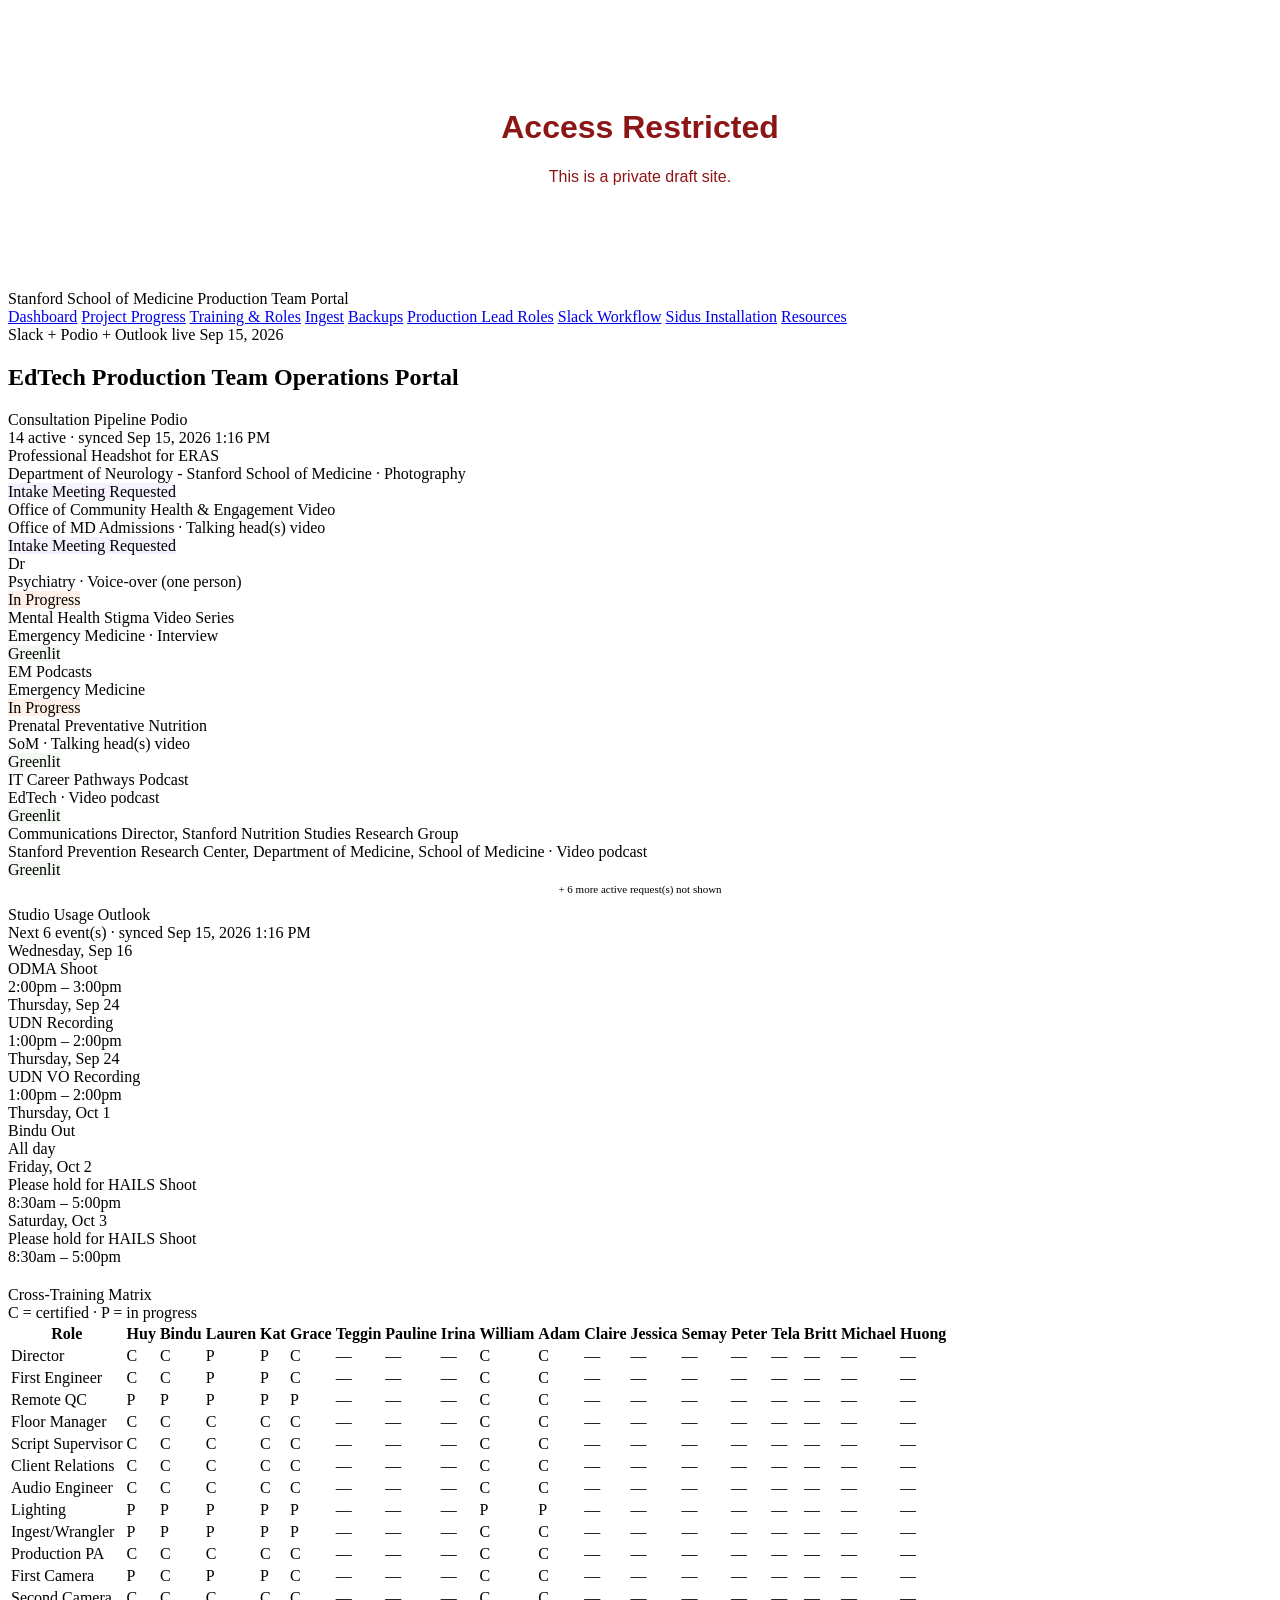
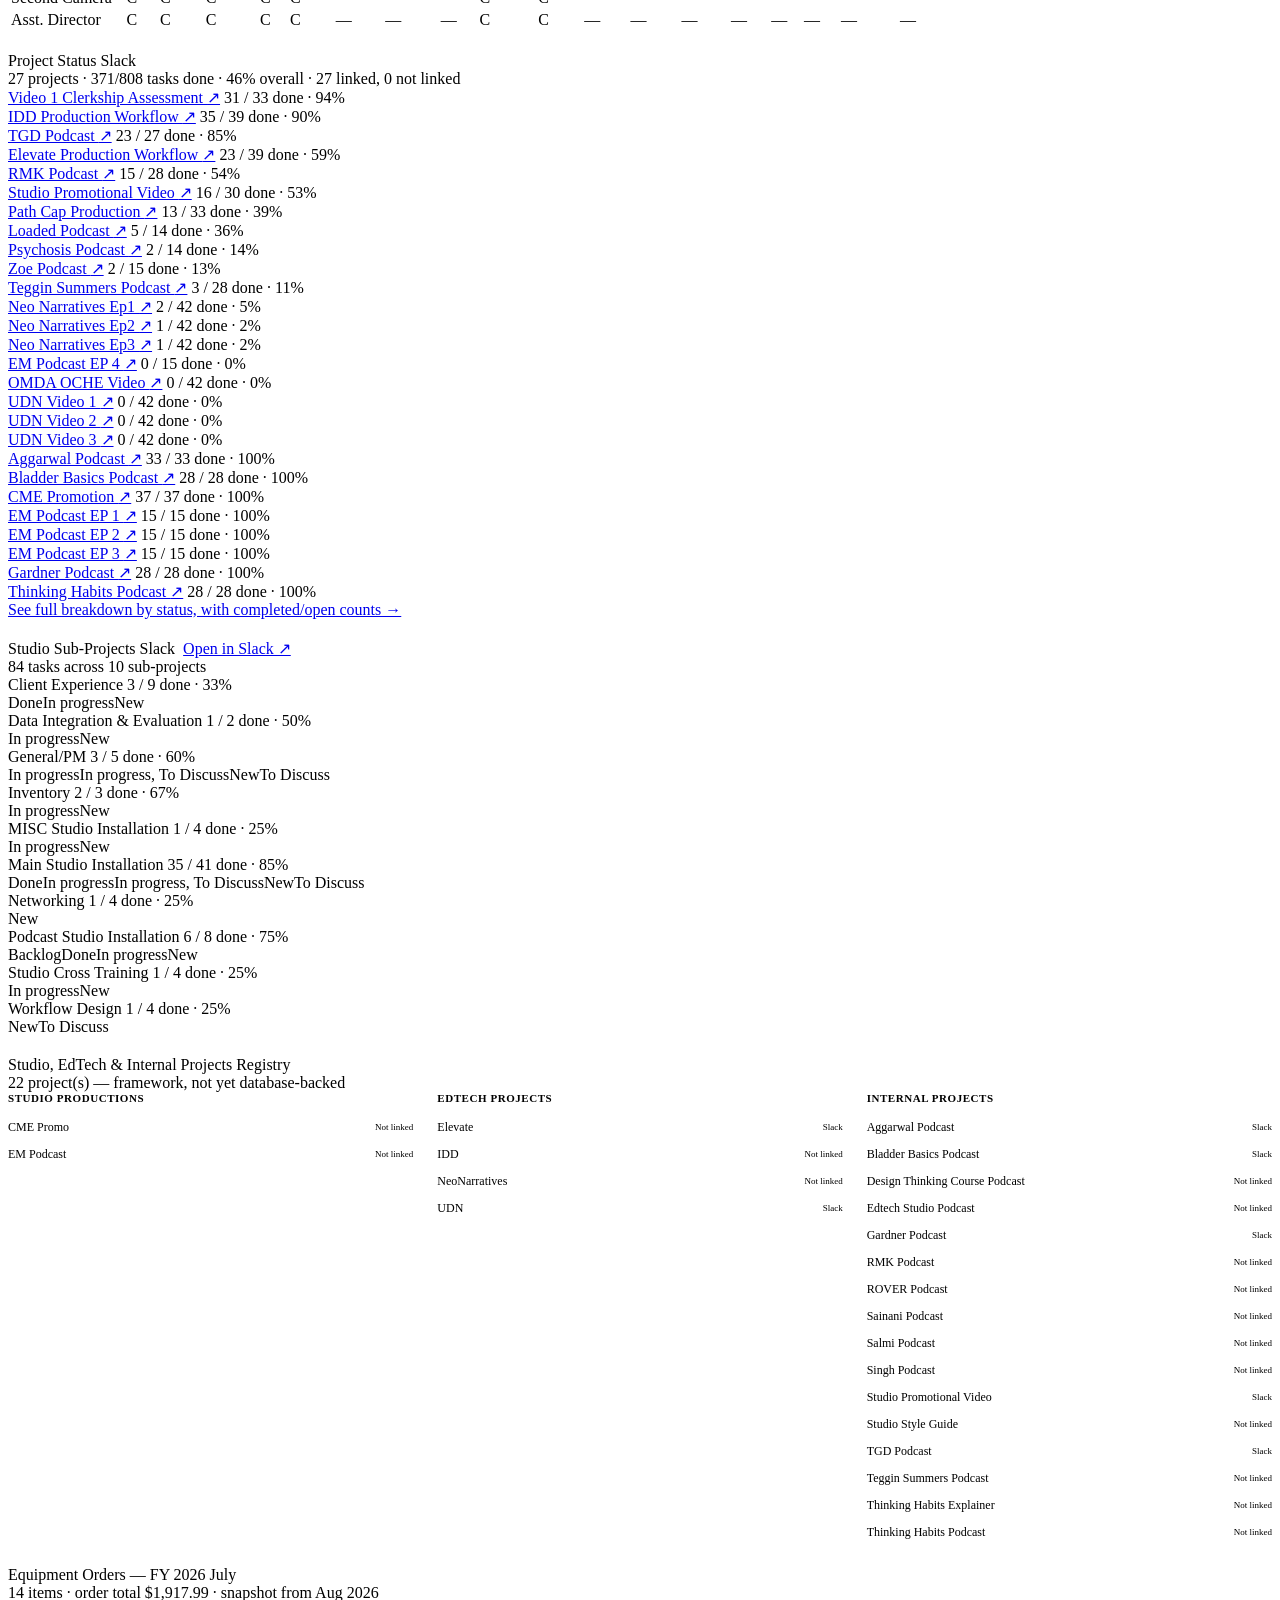
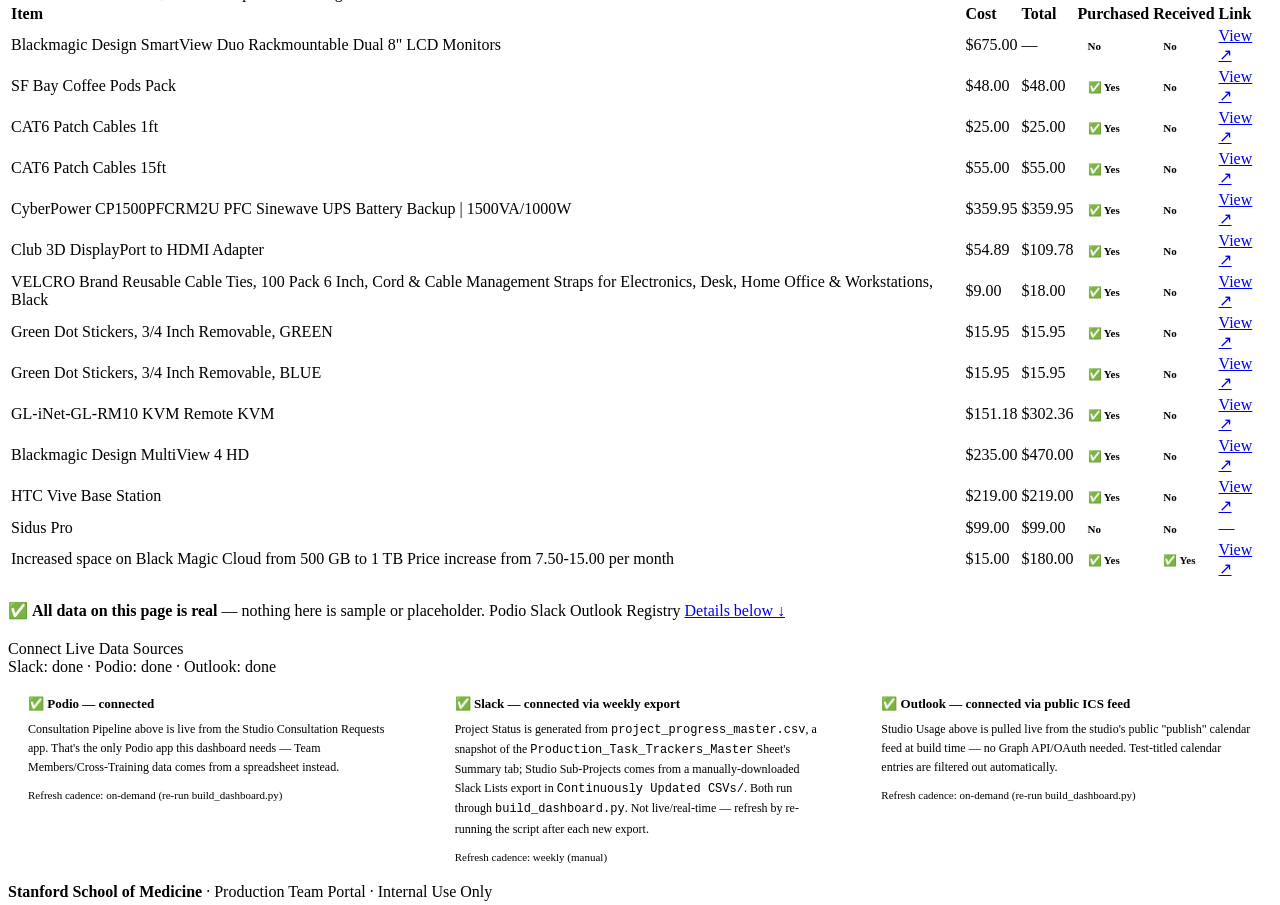
==== index.html @ b2c880a8 "Automated weekly portal data refresh: index.html" ====
<!DOCTYPE html>
<html lang="en">
<head>
<script>
// Lightweight draft-access gate — NOT real security (visible in page source
// to anyone who looks), just a soft deterrent against casual link-sharing
// while this is a public draft. Placed first in <head> so it blocks
// rendering (via the synchronous prompt()) before any real content parses.
(function () {
  var PASSWORD = "EdtechPortal";
  var KEY = "edtech-portal-auth";
  if (sessionStorage.getItem(KEY) === "1") return;
  var attempt = prompt("This is a private draft. Enter the password to continue:");
  var tries = 0;
  while (attempt !== PASSWORD && tries < 2) {
    attempt = prompt("Incorrect — try again:");
    tries++;
  }
  if (attempt === PASSWORD) {
    sessionStorage.setItem(KEY, "1");
  } else {
    document.documentElement.innerHTML =
      '<body style="font-family:sans-serif; padding:80px 20px; text-align:center; color:#8C1515;">' +
      '<h1>Access Restricted</h1><p>This is a private draft site.</p></body>';
    throw new Error("Access denied");
  }
})();
</script>
<meta charset="UTF-8">
<meta name="viewport" content="width=device-width, initial-scale=1.0">
<title>Dashboard — Production Team Portal</title>
<link href="https://fonts.googleapis.com/css2?family=DM+Sans:opsz,wght@9..40,300;9..40,400;9..40,500;9..40,600;9..40,700&display=swap" rel="stylesheet">
<link rel="stylesheet" href="styles.css">
</head>
<body>

<header>
  <div class="header-inner">
    <div class="logo">
      <div class="logo-bar"></div>
      <div class="logo-text">
        <span class="institution">Stanford School of Medicine</span>
        <span class="dept">Production Team Portal</span>
      </div>
    </div>
    <nav class="nav-tabs">
      <a href="index.html" class="nav-tab active">Dashboard</a>
      <a href="project-progress.html" class="nav-tab">Project Progress</a>
      <a href="training.html" class="nav-tab">Training &amp; Roles</a>
      <a href="ingest.html" class="nav-tab">Ingest</a>
      <a href="backups.html" class="nav-tab">Backups</a>
      <a href="production-roles.html" class="nav-tab">Production Lead Roles</a>
      <a href="slack-workflow.html" class="nav-tab">Slack Workflow</a>
      <a href="sidus-installation.html" class="nav-tab">Sidus Installation</a>
      <a href="resources.html" class="nav-tab">Resources</a>
      <!-- Forms tab hidden for now (2026-08-06) — forms.html still exists, just unlinked from nav -->

    </nav>
    <div class="header-right">
      <span class="live-dot">Slack + Podio + Outlook live</span>
      <span class="badge"><!-- BUILD:LAST_UPDATED -->
Sep 15, 2026
<!-- /BUILD:LAST_UPDATED --></span>
    </div>
  </div>
</header>

<section class="hero">
  <div class="hero-inner">
    <div>
      <h1>EdTech Production Team Operations Portal</h1>
    </div>
  </div>
</section>

<div class="main">

  <!-- ROW 1: Consultation Pipeline + Studio Usage -->
  <div class="dashboard-grid" style="margin-bottom:20px;">

    <!-- Studio Consultation Requests (live from Podio, added 2026-08-06) -->
    <div class="dash-card">
      <div class="dash-card-header">
        <div class="dash-card-title">
          Consultation Pipeline
          <span class="source-pill source-podio">Podio</span>
        </div>
        <span class="dash-card-meta"><!-- BUILD:PODIO_PIPELINE_META -->
14 active · synced Sep 15, 2026 1:16 PM
<!-- /BUILD:PODIO_PIPELINE_META --></span>
      </div>
      <div class="production-list">
<!-- BUILD:PODIO_PIPELINE -->
        <div class="production-item">
          <div class="prod-info">
            <div class="prod-title">Professional Headshot for ERAS</div>
            <div class="prod-meta">Department of Neurology - Stanford School of Medicine · Photography</div>
          </div>
          <span class="prod-status" style="background:#E3D6FF55; color:var(--ink-mid);">Intake Meeting Requested</span>
        </div>
        <div class="production-item">
          <div class="prod-info">
            <div class="prod-title">Office of Community Health &amp; Engagement Video</div>
            <div class="prod-meta">Office of MD Admissions · Talking head(s) video</div>
          </div>
          <span class="prod-status" style="background:#E3D6FF55; color:var(--ink-mid);">Intake Meeting Requested</span>
        </div>
        <div class="production-item">
          <div class="prod-info">
            <div class="prod-title">Dr</div>
            <div class="prod-meta">Psychiatry · Voice-over (one person)</div>
          </div>
          <span class="prod-status" style="background:#FFD5B855; color:var(--ink-mid);">In Progress</span>
        </div>
        <div class="production-item">
          <div class="prod-info">
            <div class="prod-title">Mental Health Stigma Video Series</div>
            <div class="prod-meta">Emergency Medicine · Interview</div>
          </div>
          <span class="prod-status" style="background:#DCEBD855; color:var(--ink-mid);">Greenlit</span>
        </div>
        <div class="production-item">
          <div class="prod-info">
            <div class="prod-title">EM Podcasts</div>
            <div class="prod-meta">Emergency Medicine</div>
          </div>
          <span class="prod-status" style="background:#FFD5B855; color:var(--ink-mid);">In Progress</span>
        </div>
        <div class="production-item">
          <div class="prod-info">
            <div class="prod-title">Prenatal Preventative Nutrition</div>
            <div class="prod-meta">SoM · Talking head(s) video</div>
          </div>
          <span class="prod-status" style="background:#DCEBD855; color:var(--ink-mid);">Greenlit</span>
        </div>
        <div class="production-item">
          <div class="prod-info">
            <div class="prod-title">IT Career Pathways Podcast</div>
            <div class="prod-meta">EdTech · Video podcast</div>
          </div>
          <span class="prod-status" style="background:#DCEBD855; color:var(--ink-mid);">Greenlit</span>
        </div>
        <div class="production-item">
          <div class="prod-info">
            <div class="prod-title">Communications Director, Stanford Nutrition Studies Research Group</div>
            <div class="prod-meta">Stanford Prevention Research Center, Department of Medicine, School of Medicine · Video podcast</div>
          </div>
          <span class="prod-status" style="background:#DCEBD855; color:var(--ink-mid);">Greenlit</span>
        </div>
        <p style="color:var(--ink-soft); font-size:11px; text-align:center; margin-top:4px;">+ 6 more active request(s) not shown</p>
<!-- /BUILD:PODIO_PIPELINE -->
      </div>
    </div>

    <!-- Studio Usage / Outlook Calendar -->
    <div class="dash-card">
      <div class="dash-card-header">
        <div class="dash-card-title">
          Studio Usage
          <span class="source-pill" style="background:var(--accent-light); color:var(--accent);">Outlook</span>
        </div>
        <span class="dash-card-meta"><!-- BUILD:CALENDAR_META -->
Next 6 event(s) · synced Sep 15, 2026 1:16 PM
<!-- /BUILD:CALENDAR_META --></span>
      </div>
      <div class="studio-cal">
<!-- BUILD:CALENDAR -->
        <div class="cal-item">
          <div class="cal-bar full"></div>
          <div class="cal-info">
            <div class="cal-date">Wednesday, Sep 16</div>
            <div class="cal-desc">ODMA Shoot</div>
          </div>
          <div class="cal-time">2:00pm – 3:00pm</div>
        </div>
        <div class="cal-item">
          <div class="cal-bar full"></div>
          <div class="cal-info">
            <div class="cal-date">Thursday, Sep 24</div>
            <div class="cal-desc">UDN Recording</div>
          </div>
          <div class="cal-time">1:00pm – 2:00pm</div>
        </div>
        <div class="cal-item">
          <div class="cal-bar full"></div>
          <div class="cal-info">
            <div class="cal-date">Thursday, Sep 24</div>
            <div class="cal-desc">UDN VO Recording</div>
          </div>
          <div class="cal-time">1:00pm – 2:00pm</div>
        </div>
        <div class="cal-item">
          <div class="cal-bar half"></div>
          <div class="cal-info">
            <div class="cal-date">Thursday, Oct 1</div>
            <div class="cal-desc">Bindu Out</div>
          </div>
          <div class="cal-time">All day</div>
        </div>
        <div class="cal-item">
          <div class="cal-bar full"></div>
          <div class="cal-info">
            <div class="cal-date">Friday, Oct 2</div>
            <div class="cal-desc">Please hold for HAILS Shoot</div>
          </div>
          <div class="cal-time">8:30am – 5:00pm</div>
        </div>
        <div class="cal-item">
          <div class="cal-bar full"></div>
          <div class="cal-info">
            <div class="cal-date">Saturday, Oct 3</div>
            <div class="cal-desc">Please hold for HAILS Shoot</div>
          </div>
          <div class="cal-time">8:30am – 5:00pm</div>
        </div>
<!-- /BUILD:CALENDAR -->
      </div>
    </div>
  </div>

  <!-- Team Members card moved to Training & Roles page (2026-08-07) per
       Adam's request — see training.template.html. -->

  <!-- Cross-Training Matrix (full width) -->
  <div class="dash-card" style="margin-bottom:20px;">
    <div class="dash-card-header">
      <div class="dash-card-title">
        Cross-Training Matrix
      </div>
      <span class="dash-card-meta">C = certified · P = in progress</span>
    </div>
    <div class="matrix-wrap">
      <table class="matrix-table">
        <thead>
          <tr><th>Role</th><!-- BUILD:MATRIX_HEADER -->
<th title="Huy Tran">Huy</th><th title="Bindu Madhava">Bindu</th><th title="Lauren Watley">Lauren</th><th title="Kat Cao">Kat</th><th title="Grace Sextro">Grace</th><th title="Teggin Summers">Teggin</th><th title="Pauline Becker">Pauline</th><th title="Irina Russell">Irina</th><th title="William Bottini">William</th><th title="Adam Hain">Adam</th><th title="Claire Follis">Claire</th><th title="Jessica Whittemore">Jessica</th><th title="Semay Johnston">Semay</th><th title="Peter Nguyen">Peter</th><th title="Tela Vessa">Tela</th><th title="Britt Carr">Britt</th><th title="Michael McAuliffe">Michael</th><th title="Huong Pham">Huong</th>
<!-- /BUILD:MATRIX_HEADER --></tr>
        </thead>
        <tbody>
<!-- BUILD:MATRIX_ROWS -->
            <tr><td>Director</td><td><span class="cell-done">C</span></td><td><span class="cell-done">C</span></td><td><span class="cell-progress">P</span></td><td><span class="cell-progress">P</span></td><td><span class="cell-done">C</span></td><td><span class="cell-none">—</span></td><td><span class="cell-none">—</span></td><td><span class="cell-none">—</span></td><td><span class="cell-done">C</span></td><td><span class="cell-done">C</span></td><td><span class="cell-none">—</span></td><td><span class="cell-none">—</span></td><td><span class="cell-none">—</span></td><td><span class="cell-none">—</span></td><td><span class="cell-none">—</span></td><td><span class="cell-none">—</span></td><td><span class="cell-none">—</span></td><td><span class="cell-none">—</span></td></tr>
            <tr><td>First Engineer</td><td><span class="cell-done">C</span></td><td><span class="cell-done">C</span></td><td><span class="cell-progress">P</span></td><td><span class="cell-progress">P</span></td><td><span class="cell-done">C</span></td><td><span class="cell-none">—</span></td><td><span class="cell-none">—</span></td><td><span class="cell-none">—</span></td><td><span class="cell-done">C</span></td><td><span class="cell-done">C</span></td><td><span class="cell-none">—</span></td><td><span class="cell-none">—</span></td><td><span class="cell-none">—</span></td><td><span class="cell-none">—</span></td><td><span class="cell-none">—</span></td><td><span class="cell-none">—</span></td><td><span class="cell-none">—</span></td><td><span class="cell-none">—</span></td></tr>
            <tr><td>Remote QC</td><td><span class="cell-progress">P</span></td><td><span class="cell-progress">P</span></td><td><span class="cell-progress">P</span></td><td><span class="cell-progress">P</span></td><td><span class="cell-progress">P</span></td><td><span class="cell-none">—</span></td><td><span class="cell-none">—</span></td><td><span class="cell-none">—</span></td><td><span class="cell-done">C</span></td><td><span class="cell-done">C</span></td><td><span class="cell-none">—</span></td><td><span class="cell-none">—</span></td><td><span class="cell-none">—</span></td><td><span class="cell-none">—</span></td><td><span class="cell-none">—</span></td><td><span class="cell-none">—</span></td><td><span class="cell-none">—</span></td><td><span class="cell-none">—</span></td></tr>
            <tr><td>Floor Manager</td><td><span class="cell-done">C</span></td><td><span class="cell-done">C</span></td><td><span class="cell-done">C</span></td><td><span class="cell-done">C</span></td><td><span class="cell-done">C</span></td><td><span class="cell-none">—</span></td><td><span class="cell-none">—</span></td><td><span class="cell-none">—</span></td><td><span class="cell-done">C</span></td><td><span class="cell-done">C</span></td><td><span class="cell-none">—</span></td><td><span class="cell-none">—</span></td><td><span class="cell-none">—</span></td><td><span class="cell-none">—</span></td><td><span class="cell-none">—</span></td><td><span class="cell-none">—</span></td><td><span class="cell-none">—</span></td><td><span class="cell-none">—</span></td></tr>
            <tr><td>Script Supervisor</td><td><span class="cell-done">C</span></td><td><span class="cell-done">C</span></td><td><span class="cell-done">C</span></td><td><span class="cell-done">C</span></td><td><span class="cell-done">C</span></td><td><span class="cell-none">—</span></td><td><span class="cell-none">—</span></td><td><span class="cell-none">—</span></td><td><span class="cell-done">C</span></td><td><span class="cell-done">C</span></td><td><span class="cell-none">—</span></td><td><span class="cell-none">—</span></td><td><span class="cell-none">—</span></td><td><span class="cell-none">—</span></td><td><span class="cell-none">—</span></td><td><span class="cell-none">—</span></td><td><span class="cell-none">—</span></td><td><span class="cell-none">—</span></td></tr>
            <tr><td>Client Relations</td><td><span class="cell-done">C</span></td><td><span class="cell-done">C</span></td><td><span class="cell-done">C</span></td><td><span class="cell-done">C</span></td><td><span class="cell-done">C</span></td><td><span class="cell-none">—</span></td><td><span class="cell-none">—</span></td><td><span class="cell-none">—</span></td><td><span class="cell-done">C</span></td><td><span class="cell-done">C</span></td><td><span class="cell-none">—</span></td><td><span class="cell-none">—</span></td><td><span class="cell-none">—</span></td><td><span class="cell-none">—</span></td><td><span class="cell-none">—</span></td><td><span class="cell-none">—</span></td><td><span class="cell-none">—</span></td><td><span class="cell-none">—</span></td></tr>
            <tr><td>Audio Engineer</td><td><span class="cell-done">C</span></td><td><span class="cell-done">C</span></td><td><span class="cell-done">C</span></td><td><span class="cell-done">C</span></td><td><span class="cell-done">C</span></td><td><span class="cell-none">—</span></td><td><span class="cell-none">—</span></td><td><span class="cell-none">—</span></td><td><span class="cell-done">C</span></td><td><span class="cell-done">C</span></td><td><span class="cell-none">—</span></td><td><span class="cell-none">—</span></td><td><span class="cell-none">—</span></td><td><span class="cell-none">—</span></td><td><span class="cell-none">—</span></td><td><span class="cell-none">—</span></td><td><span class="cell-none">—</span></td><td><span class="cell-none">—</span></td></tr>
            <tr><td>Lighting</td><td><span class="cell-progress">P</span></td><td><span class="cell-progress">P</span></td><td><span class="cell-progress">P</span></td><td><span class="cell-progress">P</span></td><td><span class="cell-progress">P</span></td><td><span class="cell-none">—</span></td><td><span class="cell-none">—</span></td><td><span class="cell-none">—</span></td><td><span class="cell-progress">P</span></td><td><span class="cell-progress">P</span></td><td><span class="cell-none">—</span></td><td><span class="cell-none">—</span></td><td><span class="cell-none">—</span></td><td><span class="cell-none">—</span></td><td><span class="cell-none">—</span></td><td><span class="cell-none">—</span></td><td><span class="cell-none">—</span></td><td><span class="cell-none">—</span></td></tr>
            <tr><td>Ingest/Wrangler</td><td><span class="cell-progress">P</span></td><td><span class="cell-progress">P</span></td><td><span class="cell-progress">P</span></td><td><span class="cell-progress">P</span></td><td><span class="cell-progress">P</span></td><td><span class="cell-none">—</span></td><td><span class="cell-none">—</span></td><td><span class="cell-none">—</span></td><td><span class="cell-done">C</span></td><td><span class="cell-done">C</span></td><td><span class="cell-none">—</span></td><td><span class="cell-none">—</span></td><td><span class="cell-none">—</span></td><td><span class="cell-none">—</span></td><td><span class="cell-none">—</span></td><td><span class="cell-none">—</span></td><td><span class="cell-none">—</span></td><td><span class="cell-none">—</span></td></tr>
            <tr><td>Production PA</td><td><span class="cell-done">C</span></td><td><span class="cell-done">C</span></td><td><span class="cell-done">C</span></td><td><span class="cell-done">C</span></td><td><span class="cell-done">C</span></td><td><span class="cell-none">—</span></td><td><span class="cell-none">—</span></td><td><span class="cell-none">—</span></td><td><span class="cell-done">C</span></td><td><span class="cell-done">C</span></td><td><span class="cell-none">—</span></td><td><span class="cell-none">—</span></td><td><span class="cell-none">—</span></td><td><span class="cell-none">—</span></td><td><span class="cell-none">—</span></td><td><span class="cell-none">—</span></td><td><span class="cell-none">—</span></td><td><span class="cell-none">—</span></td></tr>
            <tr><td>First Camera</td><td><span class="cell-progress">P</span></td><td><span class="cell-done">C</span></td><td><span class="cell-progress">P</span></td><td><span class="cell-progress">P</span></td><td><span class="cell-done">C</span></td><td><span class="cell-none">—</span></td><td><span class="cell-none">—</span></td><td><span class="cell-none">—</span></td><td><span class="cell-done">C</span></td><td><span class="cell-done">C</span></td><td><span class="cell-none">—</span></td><td><span class="cell-none">—</span></td><td><span class="cell-none">—</span></td><td><span class="cell-none">—</span></td><td><span class="cell-none">—</span></td><td><span class="cell-none">—</span></td><td><span class="cell-none">—</span></td><td><span class="cell-none">—</span></td></tr>
            <tr><td>Second Camera</td><td><span class="cell-done">C</span></td><td><span class="cell-done">C</span></td><td><span class="cell-done">C</span></td><td><span class="cell-done">C</span></td><td><span class="cell-done">C</span></td><td><span class="cell-none">—</span></td><td><span class="cell-none">—</span></td><td><span class="cell-none">—</span></td><td><span class="cell-done">C</span></td><td><span class="cell-done">C</span></td><td><span class="cell-none">—</span></td><td><span class="cell-none">—</span></td><td><span class="cell-none">—</span></td><td><span class="cell-none">—</span></td><td><span class="cell-none">—</span></td><td><span class="cell-none">—</span></td><td><span class="cell-none">—</span></td><td><span class="cell-none">—</span></td></tr>
            <tr><td>Asst. Director</td><td><span class="cell-done">C</span></td><td><span class="cell-done">C</span></td><td><span class="cell-done">C</span></td><td><span class="cell-done">C</span></td><td><span class="cell-done">C</span></td><td><span class="cell-none">—</span></td><td><span class="cell-none">—</span></td><td><span class="cell-none">—</span></td><td><span class="cell-done">C</span></td><td><span class="cell-done">C</span></td><td><span class="cell-none">—</span></td><td><span class="cell-none">—</span></td><td><span class="cell-none">—</span></td><td><span class="cell-none">—</span></td><td><span class="cell-none">—</span></td><td><span class="cell-none">—</span></td><td><span class="cell-none">—</span></td><td><span class="cell-none">—</span></td></tr>
<!-- /BUILD:MATRIX_ROWS -->
        </tbody>
      </table>
    </div>
  </div>

  <!-- ROW 4: REAL data, from the Production_Task_Trackers_Master Sheet
       snapshot (project_progress_master.csv). Full-width single card as of
       2026-08-14 — the "Recently Completed" card that used to sit beside it
       in a 2-up dashboard-grid was removed per Adam, so the grid wrapper
       went with it rather than leaving a half-width orphan. -->
  <div class="dash-card" style="margin-bottom:20px;">
    <div class="dash-card-header">
      <div class="dash-card-title">
        Project Status
        <span class="source-pill source-slack">Slack</span>
      </div>
      <span class="dash-card-meta"><!-- BUILD:PROGRESS_META -->
27 projects · 371/808 tasks done · 46% overall · 27 linked, 0 not linked
<!-- /BUILD:PROGRESS_META --></span>
    </div>
    <div class="proj-summary">
<!-- BUILD:PROJECT_SUMMARY -->
        <div class="proj-row">
          <div class="proj-row-head">
            <a class="proj-name proj-name-link" href="https://stanford.enterprise.slack.com/lists/T04F92C66/F0AK6AYAG8H" target="_blank" rel="noopener">Video 1 Clerkship Assessment <span class="proj-link-icon">↗</span></a>
            <span class="proj-frac">31 / 33 done · 94%</span>
          </div>
          <div class="proj-bar-track"><div class="proj-bar-fill partial" style="width:94%"></div></div>
        </div>
        <div class="proj-row">
          <div class="proj-row-head">
            <a class="proj-name proj-name-link" href="https://stanford.enterprise.slack.com/lists/T04F92C66/F0AV62F763Z" target="_blank" rel="noopener">IDD Production Workflow <span class="proj-link-icon">↗</span></a>
            <span class="proj-frac">35 / 39 done · 90%</span>
          </div>
          <div class="proj-bar-track"><div class="proj-bar-fill partial" style="width:90%"></div></div>
        </div>
        <div class="proj-row">
          <div class="proj-row-head">
            <a class="proj-name proj-name-link" href="https://stanford.enterprise.slack.com/lists/T04F92C66/F0BHFLAA8UT" target="_blank" rel="noopener">TGD Podcast <span class="proj-link-icon">↗</span></a>
            <span class="proj-frac">23 / 27 done · 85%</span>
          </div>
          <div class="proj-bar-track"><div class="proj-bar-fill partial" style="width:85%"></div></div>
        </div>
        <div class="proj-row">
          <div class="proj-row-head">
            <a class="proj-name proj-name-link" href="https://stanford.enterprise.slack.com/lists/T04F92C66/F0ARK9LMX0R" target="_blank" rel="noopener">Elevate Production Workflow <span class="proj-link-icon">↗</span></a>
            <span class="proj-frac">23 / 39 done · 59%</span>
          </div>
          <div class="proj-bar-track"><div class="proj-bar-fill partial" style="width:59%"></div></div>
        </div>
        <div class="proj-row">
          <div class="proj-row-head">
            <a class="proj-name proj-name-link" href="https://stanford.enterprise.slack.com/lists/T04F92C66/F0BHMTDSG4S" target="_blank" rel="noopener">RMK Podcast <span class="proj-link-icon">↗</span></a>
            <span class="proj-frac">15 / 28 done · 54%</span>
          </div>
          <div class="proj-bar-track"><div class="proj-bar-fill partial" style="width:54%"></div></div>
        </div>
        <div class="proj-row">
          <div class="proj-row-head">
            <a class="proj-name proj-name-link" href="https://stanford.enterprise.slack.com/lists/T04F92C66/F0AKGEWMKLG" target="_blank" rel="noopener">Studio Promotional Video <span class="proj-link-icon">↗</span></a>
            <span class="proj-frac">16 / 30 done · 53%</span>
          </div>
          <div class="proj-bar-track"><div class="proj-bar-fill partial" style="width:53%"></div></div>
        </div>
        <div class="proj-row">
          <div class="proj-row-head">
            <a class="proj-name proj-name-link" href="https://stanford.enterprise.slack.com/lists/T04F92C66/F0AJ0T1R43Y" target="_blank" rel="noopener">Path Cap Production <span class="proj-link-icon">↗</span></a>
            <span class="proj-frac">13 / 33 done · 39%</span>
          </div>
          <div class="proj-bar-track"><div class="proj-bar-fill partial" style="width:39%"></div></div>
        </div>
        <div class="proj-row">
          <div class="proj-row-head">
            <a class="proj-name proj-name-link" href="https://stanford.enterprise.slack.com/lists/T04F92C66/F0BSY7TMATY" target="_blank" rel="noopener">Loaded Podcast <span class="proj-link-icon">↗</span></a>
            <span class="proj-frac">5 / 14 done · 36%</span>
          </div>
          <div class="proj-bar-track"><div class="proj-bar-fill partial" style="width:36%"></div></div>
        </div>
        <div class="proj-row">
          <div class="proj-row-head">
            <a class="proj-name proj-name-link" href="https://stanford.enterprise.slack.com/lists/T04F92C66/F0BU0MFLUE4" target="_blank" rel="noopener">Psychosis Podcast <span class="proj-link-icon">↗</span></a>
            <span class="proj-frac">2 / 14 done · 14%</span>
          </div>
          <div class="proj-bar-track"><div class="proj-bar-fill partial" style="width:14%"></div></div>
        </div>
        <div class="proj-row">
          <div class="proj-row-head">
            <a class="proj-name proj-name-link" href="https://stanford.enterprise.slack.com/lists/T04F92C66/F0BQT2NR90W" target="_blank" rel="noopener">Zoe Podcast <span class="proj-link-icon">↗</span></a>
            <span class="proj-frac">2 / 15 done · 13%</span>
          </div>
          <div class="proj-bar-track"><div class="proj-bar-fill partial" style="width:13%"></div></div>
        </div>
        <div class="proj-row">
          <div class="proj-row-head">
            <a class="proj-name proj-name-link" href="https://stanford.enterprise.slack.com/lists/T04F92C66/F0BHKRUPYK0" target="_blank" rel="noopener">Teggin Summers Podcast <span class="proj-link-icon">↗</span></a>
            <span class="proj-frac">3 / 28 done · 11%</span>
          </div>
          <div class="proj-bar-track"><div class="proj-bar-fill partial" style="width:11%"></div></div>
        </div>
        <div class="proj-row">
          <div class="proj-row-head">
            <a class="proj-name proj-name-link" href="https://stanford.enterprise.slack.com/lists/T04F92C66/F0BQQNNMJ8G" target="_blank" rel="noopener">Neo Narratives Ep1 <span class="proj-link-icon">↗</span></a>
            <span class="proj-frac">2 / 42 done · 5%</span>
          </div>
          <div class="proj-bar-track"><div class="proj-bar-fill partial" style="width:5%"></div></div>
        </div>
        <div class="proj-row">
          <div class="proj-row-head">
            <a class="proj-name proj-name-link" href="https://stanford.enterprise.slack.com/lists/T04F92C66/F0BPWBTFZGS" target="_blank" rel="noopener">Neo Narratives Ep2 <span class="proj-link-icon">↗</span></a>
            <span class="proj-frac">1 / 42 done · 2%</span>
          </div>
          <div class="proj-bar-track"><div class="proj-bar-fill partial" style="width:2%"></div></div>
        </div>
        <div class="proj-row">
          <div class="proj-row-head">
            <a class="proj-name proj-name-link" href="https://stanford.enterprise.slack.com/lists/T04F92C66/F0BQ03TR95J" target="_blank" rel="noopener">Neo Narratives Ep3 <span class="proj-link-icon">↗</span></a>
            <span class="proj-frac">1 / 42 done · 2%</span>
          </div>
          <div class="proj-bar-track"><div class="proj-bar-fill partial" style="width:2%"></div></div>
        </div>
        <div class="proj-row">
          <div class="proj-row-head">
            <a class="proj-name proj-name-link" href="https://stanford.enterprise.slack.com/lists/T04F92C66/F0BQ8VDBV0W" target="_blank" rel="noopener">EM Podcast EP 4 <span class="proj-link-icon">↗</span></a>
            <span class="proj-frac">0 / 15 done · 0%</span>
          </div>
          <div class="proj-bar-track"><div class="proj-bar-fill partial" style="width:0%"></div></div>
        </div>
        <div class="proj-row">
          <div class="proj-row-head">
            <a class="proj-name proj-name-link" href="https://stanford.enterprise.slack.com/lists/T04F92C66/F0C08DHPLQ3" target="_blank" rel="noopener">OMDA OCHE Video <span class="proj-link-icon">↗</span></a>
            <span class="proj-frac">0 / 42 done · 0%</span>
          </div>
          <div class="proj-bar-track"><div class="proj-bar-fill partial" style="width:0%"></div></div>
        </div>
        <div class="proj-row">
          <div class="proj-row-head">
            <a class="proj-name proj-name-link" href="https://stanford.enterprise.slack.com/lists/T04F92C66/F0BNLQS7VTM" target="_blank" rel="noopener">UDN Video 1 <span class="proj-link-icon">↗</span></a>
            <span class="proj-frac">0 / 42 done · 0%</span>
          </div>
          <div class="proj-bar-track"><div class="proj-bar-fill partial" style="width:0%"></div></div>
        </div>
        <div class="proj-row">
          <div class="proj-row-head">
            <a class="proj-name proj-name-link" href="https://stanford.enterprise.slack.com/lists/T04F92C66/F0BNV3HKQU9" target="_blank" rel="noopener">UDN Video 2 <span class="proj-link-icon">↗</span></a>
            <span class="proj-frac">0 / 42 done · 0%</span>
          </div>
          <div class="proj-bar-track"><div class="proj-bar-fill partial" style="width:0%"></div></div>
        </div>
        <div class="proj-row">
          <div class="proj-row-head">
            <a class="proj-name proj-name-link" href="https://stanford.enterprise.slack.com/lists/T04F92C66/F0BNT5LK8PL" target="_blank" rel="noopener">UDN Video 3 <span class="proj-link-icon">↗</span></a>
            <span class="proj-frac">0 / 42 done · 0%</span>
          </div>
          <div class="proj-bar-track"><div class="proj-bar-fill partial" style="width:0%"></div></div>
        </div>
        <div class="proj-row">
          <div class="proj-row-head">
            <a class="proj-name proj-name-link" href="https://stanford.enterprise.slack.com/lists/T04F92C66/F0AQXSDL2E8" target="_blank" rel="noopener">Aggarwal Podcast <span class="proj-link-icon">↗</span></a>
            <span class="proj-frac">33 / 33 done · 100%</span>
          </div>
          <div class="proj-bar-track"><div class="proj-bar-fill" style="width:100%"></div></div>
        </div>
        <div class="proj-row">
          <div class="proj-row-head">
            <a class="proj-name proj-name-link" href="https://stanford.enterprise.slack.com/lists/T04F92C66/F0BHMT9Q1K4" target="_blank" rel="noopener">Bladder Basics Podcast <span class="proj-link-icon">↗</span></a>
            <span class="proj-frac">28 / 28 done · 100%</span>
          </div>
          <div class="proj-bar-track"><div class="proj-bar-fill" style="width:100%"></div></div>
        </div>
        <div class="proj-row">
          <div class="proj-row-head">
            <a class="proj-name proj-name-link" href="https://stanford.enterprise.slack.com/lists/T04F92C66/F0B07L23HRQ" target="_blank" rel="noopener">CME Promotion <span class="proj-link-icon">↗</span></a>
            <span class="proj-frac">37 / 37 done · 100%</span>
          </div>
          <div class="proj-bar-track"><div class="proj-bar-fill" style="width:100%"></div></div>
        </div>
        <div class="proj-row">
          <div class="proj-row-head">
            <a class="proj-name proj-name-link" href="https://stanford.enterprise.slack.com/lists/T04F92C66/F0AJ250FYF8" target="_blank" rel="noopener">EM Podcast EP 1 <span class="proj-link-icon">↗</span></a>
            <span class="proj-frac">15 / 15 done · 100%</span>
          </div>
          <div class="proj-bar-track"><div class="proj-bar-fill" style="width:100%"></div></div>
        </div>
        <div class="proj-row">
          <div class="proj-row-head">
            <a class="proj-name proj-name-link" href="https://stanford.enterprise.slack.com/lists/T04F92C66/F0BQCSHKA0H" target="_blank" rel="noopener">EM Podcast EP 2 <span class="proj-link-icon">↗</span></a>
            <span class="proj-frac">15 / 15 done · 100%</span>
          </div>
          <div class="proj-bar-track"><div class="proj-bar-fill" style="width:100%"></div></div>
        </div>
        <div class="proj-row">
          <div class="proj-row-head">
            <a class="proj-name proj-name-link" href="https://stanford.enterprise.slack.com/lists/T04F92C66/F0BR597S0P2" target="_blank" rel="noopener">EM Podcast EP 3 <span class="proj-link-icon">↗</span></a>
            <span class="proj-frac">15 / 15 done · 100%</span>
          </div>
          <div class="proj-bar-track"><div class="proj-bar-fill" style="width:100%"></div></div>
        </div>
        <div class="proj-row">
          <div class="proj-row-head">
            <a class="proj-name proj-name-link" href="https://stanford.enterprise.slack.com/lists/T04F92C66/F0AQCQNFU1M" target="_blank" rel="noopener">Gardner Podcast <span class="proj-link-icon">↗</span></a>
            <span class="proj-frac">28 / 28 done · 100%</span>
          </div>
          <div class="proj-bar-track"><div class="proj-bar-fill" style="width:100%"></div></div>
        </div>
        <div class="proj-row">
          <div class="proj-row-head">
            <a class="proj-name proj-name-link" href="https://stanford.enterprise.slack.com/lists/T04F92C66/F0BHPQRDTC1" target="_blank" rel="noopener">Thinking Habits Podcast <span class="proj-link-icon">↗</span></a>
            <span class="proj-frac">28 / 28 done · 100%</span>
          </div>
          <div class="proj-bar-track"><div class="proj-bar-fill" style="width:100%"></div></div>
        </div>
        <a class="proj-more-link" href="project-progress.html">See full breakdown by status, with completed/open counts →</a>
<!-- /BUILD:PROJECT_SUMMARY -->
    </div>
  </div>

  <!-- ROW 4b: Studio Sub-Projects (facilities/ops tasks — distinct from the
       production-project tracker above). Slack List URL provided by Adam
       2026-08-14 — hardcoded here rather than via a BUILD marker since it's
       one fixed link for the whole card, not a per-row generated value like
       PROJECT_SLACK_LINKS above. "(Unassigned)" bucket (27 blank-Sub-Project
       tasks, all completed) excluded from this card as of 2026-08-14 per
       Adam — see build_subprojects_summary() docstring for why it was
       dropped rather than folded into another category. -->
  <div class="dash-card" style="margin-bottom:20px;">
    <div class="dash-card-header">
      <div class="dash-card-title">
        Studio Sub-Projects
        <span class="source-pill source-slack">Slack</span>
        <a href="https://stanford.enterprise.slack.com/lists/T04F92C66/F0AJ74QJ5RN" target="_blank" rel="noopener" class="proj-more-link" style="margin:0 0 0 4px; display:inline;">Open in Slack ↗</a>
      </div>
      <span class="dash-card-meta"><!-- BUILD:SUBPROJECTS_META -->
84 tasks across 10 sub-projects
<!-- /BUILD:SUBPROJECTS_META --></span>
    </div>
    <div class="proj-summary">
<!-- BUILD:SUBPROJECTS_SUMMARY -->
        <div class="proj-row">
          <div class="proj-row-head">
            <span class="proj-name">Client Experience</span>
            <span class="proj-frac">3 / 9 done · 33%</span>
          </div>
          <div class="proj-bar-track"><div class="proj-bar-fill partial" style="width:33%"></div></div>
          <div class="proj-phase-row"><span class="proj-phase-pill">Done</span><span class="proj-phase-pill">In progress</span><span class="proj-phase-pill">New</span></div>
        </div>
        <div class="proj-row">
          <div class="proj-row-head">
            <span class="proj-name">Data Integration &amp; Evaluation</span>
            <span class="proj-frac">1 / 2 done · 50%</span>
          </div>
          <div class="proj-bar-track"><div class="proj-bar-fill partial" style="width:50%"></div></div>
          <div class="proj-phase-row"><span class="proj-phase-pill">In progress</span><span class="proj-phase-pill">New</span></div>
        </div>
        <div class="proj-row">
          <div class="proj-row-head">
            <span class="proj-name">General/PM</span>
            <span class="proj-frac">3 / 5 done · 60%</span>
          </div>
          <div class="proj-bar-track"><div class="proj-bar-fill partial" style="width:60%"></div></div>
          <div class="proj-phase-row"><span class="proj-phase-pill">In progress</span><span class="proj-phase-pill">In progress, To Discuss</span><span class="proj-phase-pill">New</span><span class="proj-phase-pill">To Discuss</span></div>
        </div>
        <div class="proj-row">
          <div class="proj-row-head">
            <span class="proj-name">Inventory</span>
            <span class="proj-frac">2 / 3 done · 67%</span>
          </div>
          <div class="proj-bar-track"><div class="proj-bar-fill partial" style="width:67%"></div></div>
          <div class="proj-phase-row"><span class="proj-phase-pill">In progress</span><span class="proj-phase-pill">New</span></div>
        </div>
        <div class="proj-row">
          <div class="proj-row-head">
            <span class="proj-name">MISC Studio Installation</span>
            <span class="proj-frac">1 / 4 done · 25%</span>
          </div>
          <div class="proj-bar-track"><div class="proj-bar-fill partial" style="width:25%"></div></div>
          <div class="proj-phase-row"><span class="proj-phase-pill">In progress</span><span class="proj-phase-pill">New</span></div>
        </div>
        <div class="proj-row">
          <div class="proj-row-head">
            <span class="proj-name">Main Studio Installation</span>
            <span class="proj-frac">35 / 41 done · 85%</span>
          </div>
          <div class="proj-bar-track"><div class="proj-bar-fill partial" style="width:85%"></div></div>
          <div class="proj-phase-row"><span class="proj-phase-pill">Done</span><span class="proj-phase-pill">In progress</span><span class="proj-phase-pill">In progress, To Discuss</span><span class="proj-phase-pill">New</span><span class="proj-phase-pill">To Discuss</span></div>
        </div>
        <div class="proj-row">
          <div class="proj-row-head">
            <span class="proj-name">Networking</span>
            <span class="proj-frac">1 / 4 done · 25%</span>
          </div>
          <div class="proj-bar-track"><div class="proj-bar-fill partial" style="width:25%"></div></div>
          <div class="proj-phase-row"><span class="proj-phase-pill">New</span></div>
        </div>
        <div class="proj-row">
          <div class="proj-row-head">
            <span class="proj-name">Podcast Studio Installation</span>
            <span class="proj-frac">6 / 8 done · 75%</span>
          </div>
          <div class="proj-bar-track"><div class="proj-bar-fill partial" style="width:75%"></div></div>
          <div class="proj-phase-row"><span class="proj-phase-pill">Backlog</span><span class="proj-phase-pill">Done</span><span class="proj-phase-pill">In progress</span><span class="proj-phase-pill">New</span></div>
        </div>
        <div class="proj-row">
          <div class="proj-row-head">
            <span class="proj-name">Studio Cross Training</span>
            <span class="proj-frac">1 / 4 done · 25%</span>
          </div>
          <div class="proj-bar-track"><div class="proj-bar-fill partial" style="width:25%"></div></div>
          <div class="proj-phase-row"><span class="proj-phase-pill">In progress</span><span class="proj-phase-pill">New</span></div>
        </div>
        <div class="proj-row">
          <div class="proj-row-head">
            <span class="proj-name">Workflow Design</span>
            <span class="proj-frac">1 / 4 done · 25%</span>
          </div>
          <div class="proj-bar-track"><div class="proj-bar-fill partial" style="width:25%"></div></div>
          <div class="proj-phase-row"><span class="proj-phase-pill">New</span><span class="proj-phase-pill">To Discuss</span></div>
        </div>
<!-- /BUILD:SUBPROJECTS_SUMMARY -->
    </div>
  </div>

  <!-- Project Registry (2026-08-07) — master list of every Studio
       Production, EdTech Project, and Internal Project, maintained
       directly by Adam in project_registry.xlsx (see
       create_project_registry.py). A framework for now: flat and
       manually edited, meant to eventually become part of a real
       database related to live Slack/Podio task data — see CLAUDE.md. -->
  <div class="dash-card" style="margin-bottom:20px;">
    <div class="dash-card-header">
      <div class="dash-card-title">
        Studio, EdTech &amp; Internal Projects
        <span class="source-pill source-local">Registry</span>
      </div>
      <span class="dash-card-meta"><!-- BUILD:REGISTRY_META -->
22 project(s) — framework, not yet database-backed
<!-- /BUILD:REGISTRY_META --></span>
    </div>
    <div style="display:grid; grid-template-columns: repeat(3, 1fr); gap:24px;">
      <div>
        <div style="font-size:11px; font-weight:700; text-transform:uppercase; letter-spacing:0.05em; color:var(--ink-soft); margin-bottom:10px;">Studio Productions</div>
        <div>
<!-- BUILD:REGISTRY_STUDIO -->
        <div style="display:flex; align-items:center; justify-content:space-between; gap:8px; padding:6px 0; border-bottom:1px solid var(--border);">
          <span style="font-size:12px; color:var(--ink);">CME Promo</span>
          <span class="source-pill source-none" style="font-size:9px;">Not linked</span>
        </div>
        <div style="display:flex; align-items:center; justify-content:space-between; gap:8px; padding:6px 0; border-bottom:1px solid var(--border);" title="Same as &quot;Emergency Medicine Podcast&quot; in the Production Archive Status table on the Backups page (confirmed by Adam 2026-08-07).">
          <span style="font-size:12px; color:var(--ink);">EM Podcast</span>
          <span class="source-pill source-none" style="font-size:9px;">Not linked</span>
        </div>
<!-- /BUILD:REGISTRY_STUDIO -->
        </div>
      </div>
      <div>
        <div style="font-size:11px; font-weight:700; text-transform:uppercase; letter-spacing:0.05em; color:var(--ink-soft); margin-bottom:10px;">Edtech Projects</div>
        <div>
<!-- BUILD:REGISTRY_EDTECH -->
        <div style="display:flex; align-items:center; justify-content:space-between; gap:8px; padding:6px 0; border-bottom:1px solid var(--border);" title="Same as &quot;Elevate Production Workflow&quot; in the Slack tracker / Dashboard Project Status card.">
          <span style="font-size:12px; color:var(--ink);">Elevate</span>
          <span class="source-pill source-slack" style="font-size:9px;">Slack</span>
        </div>
        <div style="display:flex; align-items:center; justify-content:space-between; gap:8px; padding:6px 0; border-bottom:1px solid var(--border);">
          <span style="font-size:12px; color:var(--ink);">IDD</span>
          <span class="source-pill source-none" style="font-size:9px;">Not linked</span>
        </div>
        <div style="display:flex; align-items:center; justify-content:space-between; gap:8px; padding:6px 0; border-bottom:1px solid var(--border);">
          <span style="font-size:12px; color:var(--ink);">NeoNarratives</span>
          <span class="source-pill source-none" style="font-size:9px;">Not linked</span>
        </div>
        <div style="display:flex; align-items:center; justify-content:space-between; gap:8px; padding:6px 0; border-bottom:1px solid var(--border);" title="Umbrella project — tracked day-to-day via the UDN Video 1/2/3 Slack Lists on the Dashboard Project Status card.">
          <span style="font-size:12px; color:var(--ink);">UDN</span>
          <span class="source-pill source-slack" style="font-size:9px;">Slack</span>
        </div>
<!-- /BUILD:REGISTRY_EDTECH -->
        </div>
      </div>
      <div>
        <div style="font-size:11px; font-weight:700; text-transform:uppercase; letter-spacing:0.05em; color:var(--ink-soft); margin-bottom:10px;">Internal Projects</div>
        <div>
<!-- BUILD:REGISTRY_INTERNAL -->
        <div style="display:flex; align-items:center; justify-content:space-between; gap:8px; padding:6px 0; border-bottom:1px solid var(--border);" title="Already on the Dashboard Project Status card.">
          <span style="font-size:12px; color:var(--ink);">Aggarwal Podcast</span>
          <span class="source-pill source-slack" style="font-size:9px;">Slack</span>
        </div>
        <div style="display:flex; align-items:center; justify-content:space-between; gap:8px; padding:6px 0; border-bottom:1px solid var(--border);" title="Already on the Dashboard Project Status card.">
          <span style="font-size:12px; color:var(--ink);">Bladder Basics Podcast</span>
          <span class="source-pill source-slack" style="font-size:9px;">Slack</span>
        </div>
        <div style="display:flex; align-items:center; justify-content:space-between; gap:8px; padding:6px 0; border-bottom:1px solid var(--border);">
          <span style="font-size:12px; color:var(--ink);">Design Thinking Course Podcast</span>
          <span class="source-pill source-none" style="font-size:9px;">Not linked</span>
        </div>
        <div style="display:flex; align-items:center; justify-content:space-between; gap:8px; padding:6px 0; border-bottom:1px solid var(--border);">
          <span style="font-size:12px; color:var(--ink);">Edtech Studio Podcast</span>
          <span class="source-pill source-none" style="font-size:9px;">Not linked</span>
        </div>
        <div style="display:flex; align-items:center; justify-content:space-between; gap:8px; padding:6px 0; border-bottom:1px solid var(--border);" title="Already on the Dashboard Project Status card.">
          <span style="font-size:12px; color:var(--ink);">Gardner Podcast</span>
          <span class="source-pill source-slack" style="font-size:9px;">Slack</span>
        </div>
        <div style="display:flex; align-items:center; justify-content:space-between; gap:8px; padding:6px 0; border-bottom:1px solid var(--border);">
          <span style="font-size:12px; color:var(--ink);">RMK Podcast</span>
          <span class="source-pill source-none" style="font-size:9px;">Not linked</span>
        </div>
        <div style="display:flex; align-items:center; justify-content:space-between; gap:8px; padding:6px 0; border-bottom:1px solid var(--border);">
          <span style="font-size:12px; color:var(--ink);">ROVER Podcast</span>
          <span class="source-pill source-none" style="font-size:9px;">Not linked</span>
        </div>
        <div style="display:flex; align-items:center; justify-content:space-between; gap:8px; padding:6px 0; border-bottom:1px solid var(--border);">
          <span style="font-size:12px; color:var(--ink);">Sainani Podcast</span>
          <span class="source-pill source-none" style="font-size:9px;">Not linked</span>
        </div>
        <div style="display:flex; align-items:center; justify-content:space-between; gap:8px; padding:6px 0; border-bottom:1px solid var(--border);">
          <span style="font-size:12px; color:var(--ink);">Salmi Podcast</span>
          <span class="source-pill source-none" style="font-size:9px;">Not linked</span>
        </div>
        <div style="display:flex; align-items:center; justify-content:space-between; gap:8px; padding:6px 0; border-bottom:1px solid var(--border);">
          <span style="font-size:12px; color:var(--ink);">Singh Podcast</span>
          <span class="source-pill source-none" style="font-size:9px;">Not linked</span>
        </div>
        <div style="display:flex; align-items:center; justify-content:space-between; gap:8px; padding:6px 0; border-bottom:1px solid var(--border);" title="Already on the Dashboard Project Status card. (Adam wrote &quot;Studio Promotion Video&quot; — confirmed as the same project, normalized to match the existing tracked name.)">
          <span style="font-size:12px; color:var(--ink);">Studio Promotional Video</span>
          <span class="source-pill source-slack" style="font-size:9px;">Slack</span>
        </div>
        <div style="display:flex; align-items:center; justify-content:space-between; gap:8px; padding:6px 0; border-bottom:1px solid var(--border);" title="Confirmed same as the &quot;Studio Look and Style Guide&quot; category in the Studio Sub-Projects tracker.">
          <span style="font-size:12px; color:var(--ink);">Studio Style Guide</span>
          <span class="source-pill source-none" style="font-size:9px;">Not linked</span>
        </div>
        <div style="display:flex; align-items:center; justify-content:space-between; gap:8px; padding:6px 0; border-bottom:1px solid var(--border);" title="Already on the Dashboard Project Status card.">
          <span style="font-size:12px; color:var(--ink);">TGD Podcast</span>
          <span class="source-pill source-slack" style="font-size:9px;">Slack</span>
        </div>
        <div style="display:flex; align-items:center; justify-content:space-between; gap:8px; padding:6px 0; border-bottom:1px solid var(--border);">
          <span style="font-size:12px; color:var(--ink);">Teggin Summers Podcast</span>
          <span class="source-pill source-none" style="font-size:9px;">Not linked</span>
        </div>
        <div style="display:flex; align-items:center; justify-content:space-between; gap:8px; padding:6px 0; border-bottom:1px solid var(--border);">
          <span style="font-size:12px; color:var(--ink);">Thinking Habits Explainer</span>
          <span class="source-pill source-none" style="font-size:9px;">Not linked</span>
        </div>
        <div style="display:flex; align-items:center; justify-content:space-between; gap:8px; padding:6px 0; border-bottom:1px solid var(--border);" title="Slack List: &quot;Thinking Habits Podcast Task Tracker&quot;.">
          <span style="font-size:12px; color:var(--ink);">Thinking Habits Podcast</span>
          <span class="source-pill source-none" style="font-size:9px;">Not linked</span>
        </div>
<!-- /BUILD:REGISTRY_INTERNAL -->
        </div>
      </div>
    </div>
  </div>

  <!-- Production Archive / Backup Status moved to backups.html (2026-08-07)
       per Adam's request — see backups.template.html for the current
       version, still built from production_archive.csv. -->

  <!-- Equipment Orders (snapshot of the "FY 2026 July" tab from the
       "Production Studio Budget" Google Sheet, pulled 2026-08-06 — not
       live-synced, re-run the pull manually if the sheet changes) -->
  <div class="dash-card" style="margin-bottom:20px;">
    <div class="dash-card-header">
      <div class="dash-card-title">Equipment Orders — FY 2026 July</div>
      <span class="dash-card-meta"><!-- BUILD:EQUIPMENT_META -->
14 items · order total $1,917.99 · snapshot from Aug 2026
<!-- /BUILD:EQUIPMENT_META --></span>
    </div>
    <div class="matrix-wrap">
      <table class="matrix-table">
        <thead>
          <tr><th style="text-align:left;">Item</th><th style="text-align:left;">Cost</th><th style="text-align:left;">Total</th><th style="text-align:left;">Purchased</th><th style="text-align:left;">Received</th><th style="text-align:left;">Link</th></tr>
        </thead>
        <tbody>
<!-- BUILD:EQUIPMENT_ROWS -->
            <tr>
              <td>Blackmagic Design SmartView Duo Rackmountable Dual 8&quot; LCD Monitors</td>
              <td style="text-align:left;">$675.00</td>
              <td style="text-align:left;">—</td>
              <td style="text-align:left;"><span style="display:inline-block; white-space:nowrap; padding:2px 10px; border-radius:4px; font-size:11px; font-weight:600; background:var(--surface-2); color:var(--ink-soft);">No</span></td>
              <td style="text-align:left;"><span style="display:inline-block; white-space:nowrap; padding:2px 10px; border-radius:4px; font-size:11px; font-weight:600; background:var(--surface-2); color:var(--ink-soft);">No</span></td>
              <td style="text-align:left;"><a href="https://www.bhphotovideo.com/c/product/766059-REG/Blackmagic_Design_HDL_SMTVDUO_SmartView_Duo_Rackmountable_Dual.html" target="_blank" rel="noopener">View ↗</a></td>
            </tr>
            <tr>
              <td>SF Bay Coffee Pods Pack</td>
              <td style="text-align:left;">$48.00</td>
              <td style="text-align:left;">$48.00</td>
              <td style="text-align:left;"><span style="display:inline-block; white-space:nowrap; padding:2px 10px; border-radius:4px; font-size:11px; font-weight:600; background:var(--green-light); color:var(--green);">✅ Yes</span></td>
              <td style="text-align:left;"><span style="display:inline-block; white-space:nowrap; padding:2px 10px; border-radius:4px; font-size:11px; font-weight:600; background:var(--surface-2); color:var(--ink-soft);">No</span></td>
              <td style="text-align:left;"><a href="https://www.amazon.com/Francisco-OneCup-Variety-Single-Coffee/dp/B00HS6FR98/ref=sr_1_1_sspa?crid=NPLVR44RB1T0&amp;dib=eyJ2IjoiMSJ9.[base64].iFQtaICbQ1DesB0TpnVHdAT-ykAT0XYEWsfyrAvXyyE&amp;dib_tag=se&amp;keywords=coffee%2Bpods%2Bfor%2Bkeurig%2Bcoffee%2Bmaker%2Bbundle&amp;qid=1784568397&amp;sprefix=coffee%2Bpods%2Bfor%2Bkeurig%2Bcoffee%2Bmaker%2Bbundl%2Caps%2C209&amp;sr=8-1-spons&amp;sp_csd=d2lkZ2V0TmFtZT1zcF9hdGY&amp;th=1" target="_blank" rel="noopener">View ↗</a></td>
            </tr>
            <tr>
              <td>CAT6 Patch Cables 1ft</td>
              <td style="text-align:left;">$25.00</td>
              <td style="text-align:left;">$25.00</td>
              <td style="text-align:left;"><span style="display:inline-block; white-space:nowrap; padding:2px 10px; border-radius:4px; font-size:11px; font-weight:600; background:var(--green-light); color:var(--green);">✅ Yes</span></td>
              <td style="text-align:left;"><span style="display:inline-block; white-space:nowrap; padding:2px 10px; border-radius:4px; font-size:11px; font-weight:600; background:var(--surface-2); color:var(--ink-soft);">No</span></td>
              <td style="text-align:left;"><a href="https://www.amazon.com/dp/B00XIFMQ2Y?ref=nb_sb_ss_w_as-reorder_k0_1_14&amp;amp=&amp;crid=MQYLB1VKE5QY&amp;sprefix=ethernet%2Bpatch&amp;th=1" target="_blank" rel="noopener">View ↗</a></td>
            </tr>
            <tr>
              <td>CAT6 Patch Cables 15ft</td>
              <td style="text-align:left;">$55.00</td>
              <td style="text-align:left;">$55.00</td>
              <td style="text-align:left;"><span style="display:inline-block; white-space:nowrap; padding:2px 10px; border-radius:4px; font-size:11px; font-weight:600; background:var(--green-light); color:var(--green);">✅ Yes</span></td>
              <td style="text-align:left;"><span style="display:inline-block; white-space:nowrap; padding:2px 10px; border-radius:4px; font-size:11px; font-weight:600; background:var(--surface-2); color:var(--ink-soft);">No</span></td>
              <td style="text-align:left;"><a href="https://www.amazon.com/GearIT-Ethernet-Cable-Snagless-Patch/dp/B00FRWD8WI/ref=sr_1_13_sspa?crid=1IDEEI6CWOGON&amp;dib=eyJ2IjoiMSJ9.[base64].9tsPpsYrFZ3GfrAq4e1GmAuJTsmZPMzSnCgkEGlmTWU&amp;dib_tag=se&amp;keywords=Gearit%2Bcat6A%2Bpatch%2Bcables&amp;qid=1784313022&amp;s=electronics&amp;sprefix=gearit%2Bcat6a%2Bpatch%2Bcable%2Celectronics%2C185&amp;sr=1-13-spons&amp;sp_csd=d2lkZ2V0TmFtZT1zcF9tdGY&amp;th=1" target="_blank" rel="noopener">View ↗</a></td>
            </tr>
            <tr>
              <td>CyberPower CP1500PFCRM2U PFC Sinewave UPS Battery Backup | 1500VA/1000W</td>
              <td style="text-align:left;">$359.95</td>
              <td style="text-align:left;">$359.95</td>
              <td style="text-align:left;"><span style="display:inline-block; white-space:nowrap; padding:2px 10px; border-radius:4px; font-size:11px; font-weight:600; background:var(--green-light); color:var(--green);">✅ Yes</span></td>
              <td style="text-align:left;"><span style="display:inline-block; white-space:nowrap; padding:2px 10px; border-radius:4px; font-size:11px; font-weight:600; background:var(--surface-2); color:var(--ink-soft);">No</span></td>
              <td style="text-align:left;"><a href="https://www.amazon.com/CyberPower-CP1500PFCRM2U-Sinewave-Outlets-Rackmount/dp/B0B354X985?crid=1VS1O8CU1HYS7&amp;dib=eyJ2IjoiMSJ9.[base64].TsiLJ4J2RnGv4MHAC9VI5vmAaM8ijq5bcSxqu_Hde-o&amp;dib_tag=se&amp;keywords=rackmountable%2BUPS&amp;qid=1784079747&amp;sprefix=rackmountable%2Bups%2Caps%2C221&amp;sr=8-3&amp;ufe=app_do%3Aamzn1.fos.5998aa40-ec6f-4947-a68f-cd087fee0848&amp;th=1" target="_blank" rel="noopener">View ↗</a></td>
            </tr>
            <tr>
              <td>Club 3D DisplayPort to HDMI Adapter</td>
              <td style="text-align:left;">$54.89</td>
              <td style="text-align:left;">$109.78</td>
              <td style="text-align:left;"><span style="display:inline-block; white-space:nowrap; padding:2px 10px; border-radius:4px; font-size:11px; font-weight:600; background:var(--green-light); color:var(--green);">✅ Yes</span></td>
              <td style="text-align:left;"><span style="display:inline-block; white-space:nowrap; padding:2px 10px; border-radius:4px; font-size:11px; font-weight:600; background:var(--surface-2); color:var(--ink-soft);">No</span></td>
              <td style="text-align:left;"><a href="https://www.amazon.com/Club-3D-CSV-7330-DisplayPort-Triple/dp/B0F4RKJ892/ref=sr_1_14_sspa?crid=3U1H2TSQV6N2S&amp;dib=eyJ2IjoiMSJ9.[base64].R8JEuO-OFxPfQzHmqv95wzeXrxoL63az-lnQoUJ4vSI&amp;dib_tag=se&amp;keywords=displayport+to+2+hdmi&amp;qid=1784316233&amp;sprefix=displayport+to+2+hdmi%2Caps%2C242&amp;sr=8-14-spons&amp;sp_csd=d2lkZ2V0TmFtZT1zcF9tdGY&amp;psc=1" target="_blank" rel="noopener">View ↗</a></td>
            </tr>
            <tr>
              <td>VELCRO Brand Reusable Cable Ties, 100 Pack 6 Inch, Cord &amp; Cable Management Straps for Electronics, Desk, Home Office &amp; Workstations, Black</td>
              <td style="text-align:left;">$9.00</td>
              <td style="text-align:left;">$18.00</td>
              <td style="text-align:left;"><span style="display:inline-block; white-space:nowrap; padding:2px 10px; border-radius:4px; font-size:11px; font-weight:600; background:var(--green-light); color:var(--green);">✅ Yes</span></td>
              <td style="text-align:left;"><span style="display:inline-block; white-space:nowrap; padding:2px 10px; border-radius:4px; font-size:11px; font-weight:600; background:var(--surface-2); color:var(--ink-soft);">No</span></td>
              <td style="text-align:left;"><a href="https://www.amazon.com/VELCRO-Brand-Reusable-Management-Electrical/dp/B0DYJWL6QS/ref=sr_1_2_sspa?crid=H5KJYLYUK640&amp;dib=eyJ2IjoiMSJ9.[base64].TRgxfGlmzD-K12GI4adeGCb0w5mhEK4Eqt2qquNuoi4&amp;dib_tag=se&amp;keywords=cable%2Bties&amp;qid=1784568519&amp;sprefix=cable%2Btie%2Caps%2C244&amp;sr=8-2-spons&amp;sp_csd=d2lkZ2V0TmFtZT1zcF9hdGY&amp;th=1" target="_blank" rel="noopener">View ↗</a></td>
            </tr>
            <tr>
              <td>Green Dot Stickers, 3/4 Inch Removable, GREEN</td>
              <td style="text-align:left;">$15.95</td>
              <td style="text-align:left;">$15.95</td>
              <td style="text-align:left;"><span style="display:inline-block; white-space:nowrap; padding:2px 10px; border-radius:4px; font-size:11px; font-weight:600; background:var(--green-light); color:var(--green);">✅ Yes</span></td>
              <td style="text-align:left;"><span style="display:inline-block; white-space:nowrap; padding:2px 10px; border-radius:4px; font-size:11px; font-weight:600; background:var(--surface-2); color:var(--ink-soft);">No</span></td>
              <td style="text-align:left;"><a href="https://www.amazon.com/ChromaLabel-Removable-Color-Code-Labels-Dispenser/dp/B01926WM3K/ref=sr_1_11?crid=1CF6BSSLXFOP0&amp;dib=eyJ2IjoiMSJ9.[base64].6ycnLym2yoqqVI8uC5IZyuz27b7aUL3B09j68LP70vQ&amp;dib_tag=se&amp;keywords=chroma%2Bgreen%2Bsticker&amp;qid=1784318037&amp;sprefix=chroma%2Bgreen%2Bstick%2Caps%2C219&amp;sr=8-11&amp;th=1" target="_blank" rel="noopener">View ↗</a></td>
            </tr>
            <tr>
              <td>Green Dot Stickers, 3/4 Inch Removable, BLUE</td>
              <td style="text-align:left;">$15.95</td>
              <td style="text-align:left;">$15.95</td>
              <td style="text-align:left;"><span style="display:inline-block; white-space:nowrap; padding:2px 10px; border-radius:4px; font-size:11px; font-weight:600; background:var(--green-light); color:var(--green);">✅ Yes</span></td>
              <td style="text-align:left;"><span style="display:inline-block; white-space:nowrap; padding:2px 10px; border-radius:4px; font-size:11px; font-weight:600; background:var(--surface-2); color:var(--ink-soft);">No</span></td>
              <td style="text-align:left;"><a href="https://www.amazon.com/ChromaLabel-Removable-Color-Code-Labels-Dispenser/dp/B07B3FCLL5/ref=sr_1_11?crid=1CF6BSSLXFOP0&amp;dib=eyJ2IjoiMSJ9.[base64].6ycnLym2yoqqVI8uC5IZyuz27b7aUL3B09j68LP70vQ&amp;dib_tag=se&amp;keywords=chroma%2Bgreen%2Bsticker&amp;qid=1784318037&amp;sprefix=chroma%2Bgreen%2Bstick%2Caps%2C219&amp;sr=8-11&amp;th=1" target="_blank" rel="noopener">View ↗</a></td>
            </tr>
            <tr>
              <td>GL-iNet-GL-RM10 KVM Remote KVM</td>
              <td style="text-align:left;">$151.18</td>
              <td style="text-align:left;">$302.36</td>
              <td style="text-align:left;"><span style="display:inline-block; white-space:nowrap; padding:2px 10px; border-radius:4px; font-size:11px; font-weight:600; background:var(--green-light); color:var(--green);">✅ Yes</span></td>
              <td style="text-align:left;"><span style="display:inline-block; white-space:nowrap; padding:2px 10px; border-radius:4px; font-size:11px; font-weight:600; background:var(--surface-2); color:var(--ink-soft);">No</span></td>
              <td style="text-align:left;"><a href="https://www.bhphotovideo.com/spanish/c/product/1975325-REG/gl_inet_gl_rm10_comet_pro_remote_kvm.html?gad_source=1&amp;gad_campaignid=68211173&amp;gbraid=0AAAAAD7yMh1jmsGMtlrIaVeNAsJPevNms&amp;gclid=CjwKCAjwpefSBhBvEiwAzyEtZ-PnTlf4vopM_RI1U8ZBHqIBkubR7WWoMkzvtNsL_81kJY3GcLxbxRoCulwQAvD_BwE" target="_blank" rel="noopener">View ↗</a></td>
            </tr>
            <tr>
              <td>Blackmagic Design MultiView 4 HD</td>
              <td style="text-align:left;">$235.00</td>
              <td style="text-align:left;">$470.00</td>
              <td style="text-align:left;"><span style="display:inline-block; white-space:nowrap; padding:2px 10px; border-radius:4px; font-size:11px; font-weight:600; background:var(--green-light); color:var(--green);">✅ Yes</span></td>
              <td style="text-align:left;"><span style="display:inline-block; white-space:nowrap; padding:2px 10px; border-radius:4px; font-size:11px; font-weight:600; background:var(--surface-2); color:var(--ink-soft);">No</span></td>
              <td style="text-align:left;"><a href="https://www.bhphotovideo.com/c/product/1401706-REG/blackmagic_design_hdl_multip3g_04hd_multiview_4_hd.html/?ap=y&amp;ap=y&amp;smp=y&amp;smp=y&amp;store=420&amp;lsft=BI%3A514&amp;gad_source=1&amp;gad_campaignid=1413135038&amp;gclid=Cj0KCQjwjvfSBhDpARIsAEiOpSv45UMz2sjmN15Ml9VCFQ-jxOOl8JwjOD_eBpgbBLsuTw1bjkcDroYaAhtCEALw_wcB" target="_blank" rel="noopener">View ↗</a></td>
            </tr>
            <tr>
              <td>HTC Vive Base Station</td>
              <td style="text-align:left;">$219.00</td>
              <td style="text-align:left;">$219.00</td>
              <td style="text-align:left;"><span style="display:inline-block; white-space:nowrap; padding:2px 10px; border-radius:4px; font-size:11px; font-weight:600; background:var(--green-light); color:var(--green);">✅ Yes</span></td>
              <td style="text-align:left;"><span style="display:inline-block; white-space:nowrap; padding:2px 10px; border-radius:4px; font-size:11px; font-weight:600; background:var(--surface-2); color:var(--ink-soft);">No</span></td>
              <td style="text-align:left;"><a href="https://www.bhphotovideo.com/c/product/1766139-REG/htc_99hatv000_00_vive_base_station_2_0.html" target="_blank" rel="noopener">View ↗</a></td>
            </tr>
            <tr>
              <td>Sidus Pro</td>
              <td style="text-align:left;">$99.00</td>
              <td style="text-align:left;">$99.00</td>
              <td style="text-align:left;"><span style="display:inline-block; white-space:nowrap; padding:2px 10px; border-radius:4px; font-size:11px; font-weight:600; background:var(--surface-2); color:var(--ink-soft);">No</span></td>
              <td style="text-align:left;"><span style="display:inline-block; white-space:nowrap; padding:2px 10px; border-radius:4px; font-size:11px; font-weight:600; background:var(--surface-2); color:var(--ink-soft);">No</span></td>
              <td style="text-align:left;">—</td>
            </tr>
            <tr>
              <td>Increased space on Black Magic Cloud from 500 GB to 1 TB Price increase from 7.50-15.00 per month</td>
              <td style="text-align:left;">$15.00</td>
              <td style="text-align:left;">$180.00</td>
              <td style="text-align:left;"><span style="display:inline-block; white-space:nowrap; padding:2px 10px; border-radius:4px; font-size:11px; font-weight:600; background:var(--green-light); color:var(--green);">✅ Yes</span></td>
              <td style="text-align:left;"><span style="display:inline-block; white-space:nowrap; padding:2px 10px; border-radius:4px; font-size:11px; font-weight:600; background:var(--green-light); color:var(--green);">✅ Yes</span></td>
              <td style="text-align:left;"><a href="https://apps.cloud.blackmagicdesign.com/settings/services/cloud-storage" target="_blank" rel="noopener">View ↗</a></td>
            </tr>
<!-- /BUILD:EQUIPMENT_ROWS -->
        </tbody>
      </table>
    </div>
  </div>

  <!-- Real-data confirmation banner — redesigned + moved here 2026-08-14
       (Adam: the old version at the very top of the page "looked kind of
       weird"). Was one long run-on sentence naming every card, every CSV
       filename, and its refresh mechanism, above ANY real content. Replaced
       with a compact one-line strip (icon + headline + source pills) that
       just confirms nothing here is placeholder data, and moved down to sit
       directly above "Connect Live Data Sources" — which already has the
       detailed per-source breakdown this banner used to try to cram in
       itself, so the two now read as a natural summary → detail pair
       instead of two things saying the same thing twice. -->
  <div class="data-notice data-notice-compact" style="margin-bottom:20px;">
    <span>✅ <strong>All data on this page is real</strong> — nothing here is sample or placeholder.</span>
    <span class="data-notice-pills">
      <span class="source-pill source-podio">Podio</span>
      <span class="source-pill source-slack">Slack</span>
      <span class="source-pill" style="background:var(--accent-light); color:var(--accent);">Outlook</span>
      <span class="source-pill source-local">Registry</span>
    </span>
    <a href="#data-sources" class="data-notice-link">Details below ↓</a>
  </div>

  <!-- CONNECT YOUR DATA SECTION -->
  <div class="dash-card" id="data-sources" style="margin-bottom:0;">
    <div class="dash-card-header">
      <div class="dash-card-title">Connect Live Data Sources</div>
      <span class="dash-card-meta">Slack: done · Podio: done · Outlook: done</span>
    </div>
    <div style="display:grid; grid-template-columns: 1fr 1fr 1fr; gap:16px;">
      <div style="background:var(--podio-light); border-radius:var(--radius); padding:20px;">
        <div style="font-size:13px; font-weight:700; color:var(--podio); margin-bottom:8px;">✅ Podio — connected</div>
        <div style="font-size:12px; color:var(--ink-mid); line-height:1.6; margin-bottom:12px;">Consultation Pipeline above is live from the Studio Consultation Requests app. That's the only Podio app this dashboard needs — Team Members/Cross-Training data comes from a spreadsheet instead.</div>
        <div style="font-size:11px; color:var(--ink-soft);">Refresh cadence: on-demand (re-run build_dashboard.py)</div>
      </div>
      <div style="background:var(--slack-light); border-radius:var(--radius); padding:20px;">
        <div style="font-size:13px; font-weight:700; color:var(--slack); margin-bottom:8px;">✅ Slack — connected via weekly export</div>
        <div style="font-size:12px; color:var(--ink-mid); line-height:1.6; margin-bottom:12px;">Project Status is generated from <code>project_progress_master.csv</code>, a snapshot of the <code>Production_Task_Trackers_Master</code> Sheet's Summary tab; Studio Sub-Projects comes from a manually-downloaded Slack Lists export in <code>Continuously Updated CSVs/</code>. Both run through <code>build_dashboard.py</code>. Not live/real-time — refresh by re-running the script after each new export.</div>
        <div style="font-size:11px; color:var(--ink-soft);">Refresh cadence: weekly (manual)</div>
      </div>
      <div style="background:var(--accent-light); border-radius:var(--radius); padding:20px;">
        <div style="font-size:13px; font-weight:700; color:var(--accent); margin-bottom:8px;">✅ Outlook — connected via public ICS feed</div>
        <div style="font-size:12px; color:var(--ink-mid); line-height:1.6; margin-bottom:12px;">Studio Usage above is pulled live from the studio's public "publish" calendar feed at build time — no Graph API/OAuth needed. Test-titled calendar entries are filtered out automatically.</div>
        <div style="font-size:11px; color:var(--ink-soft);">Refresh cadence: on-demand (re-run build_dashboard.py)</div>
      </div>
    </div>
  </div>

</div>

<footer>
  <strong>Stanford School of Medicine</strong> · Production Team Portal · Internal Use Only
</footer>

</body>
</html>
---- styles.css ----
/* ==========================================================================
   Stanford School of Medicine — Production Team Portal
   Shared stylesheet — link this from index.html, training.html, forms.html
   ========================================================================== */

*, *::before, *::after { box-sizing: border-box; margin: 0; padding: 0; }

:root {
  --cardinal: #8C1515;
  --cardinal-light: #B83A3A;
  --cardinal-dim: rgba(140,21,21,0.08);
  --ink: #1a1a1a;
  --ink-mid: #444;
  --ink-soft: #777;
  --surface: #f7f6f4;
  --surface-2: #eeecea;
  --white: #ffffff;
  --border: #e4e2de;
  --accent: #2E6B8C;
  --accent-light: rgba(46,107,140,0.1);
  --green: #1a7a4a;
  --green-light: rgba(26,122,74,0.1);
  --yellow: #9a6800;
  --yellow-light: rgba(154,104,0,0.1);
  --podio: #00b2e2;
  --podio-light: rgba(0,178,226,0.08);
  --slack: #4A154B;
  --slack-light: rgba(74,21,75,0.08);
  --radius: 10px;
  --radius-lg: 18px;
}

html { scroll-behavior: smooth; }
body { font-family: 'DM Sans', sans-serif; background: var(--surface); color: var(--ink); font-size: 15px; line-height: 1.6; }

/* NAV */
header {
  background: var(--white);
  border-bottom: 1px solid var(--border);
  position: sticky; top: 0; z-index: 100;
  padding: 0 2rem;
}
.header-inner {
  max-width: 1200px; margin: 0 auto;
  display: flex; align-items: center; justify-content: space-between;
  height: 64px;
}
.logo { display: flex; align-items: center; gap: 12px; }
.logo-bar { width: 4px; height: 32px; background: var(--cardinal); border-radius: 2px; }
.logo-text { display: flex; flex-direction: column; gap: 1px; }
.logo-text .institution { font-size: 11px; font-weight: 600; color: var(--cardinal); letter-spacing: 0.08em; text-transform: uppercase; }
.logo-text .dept { font-size: 13px; font-weight: 400; color: var(--ink-mid); }
.nav-tabs { display: flex; gap: 4px; }
.nav-tab {
  padding: 8px 16px; border-radius: 8px; font-size: 13px; font-weight: 500;
  cursor: pointer; border: none; background: none; color: var(--ink-soft);
  transition: all 0.15s; text-decoration: none; display: inline-block;
}
.nav-tab:hover { background: var(--surface); color: var(--ink); }
.nav-tab.active { background: var(--cardinal-dim); color: var(--cardinal); }
.header-right { display: flex; align-items: center; gap: 12px; }
.live-dot { display: flex; align-items: center; gap: 6px; font-size: 12px; color: var(--green); font-weight: 500; }
.live-dot::before { content: ''; width: 7px; height: 7px; border-radius: 50%; background: var(--green); display: block; animation: pulse 2s infinite; }
@keyframes pulse { 0%,100% { opacity: 1; } 50% { opacity: 0.4; } }
.badge { background: var(--cardinal-dim); color: var(--cardinal); padding: 4px 10px; border-radius: 20px; font-size: 11px; font-weight: 600; letter-spacing: 0.05em; }

/* HERO */
.hero { background: var(--white); padding: 56px 2rem 48px; border-bottom: 1px solid var(--border); }
.hero-inner { max-width: 1200px; margin: 0 auto; display: grid; grid-template-columns: 1fr 360px; gap: 48px; align-items: center; }
.hero-eyebrow { font-size: 11px; font-weight: 600; letter-spacing: 0.1em; text-transform: uppercase; color: var(--cardinal); margin-bottom: 16px; }
.hero h1 { font-family: 'DM Sans', sans-serif; font-size: clamp(2rem, 4vw, 2.8rem); font-weight: 700; letter-spacing: -0.01em; line-height: 1.15; margin-bottom: 16px; }
.hero h1 em { font-style: normal; color: var(--cardinal); }
.hero-desc { font-size: 15px; color: var(--ink-mid); font-weight: 300; line-height: 1.7; }
.hero-stats { background: var(--surface-2); border-radius: var(--radius-lg); padding: 28px; display: grid; grid-template-columns: 1fr 1fr; gap: 20px; }
.stat { display: flex; flex-direction: column; gap: 4px; }
.stat-num { font-family: 'DM Sans', sans-serif; font-weight: 700; font-size: 2rem; color: var(--ink); line-height: 1; }
.stat-num.accent { color: var(--cardinal); }
.stat-label { font-size: 12px; color: var(--ink-soft); }

/* MAIN */
.main { max-width: 1200px; margin: 0 auto; padding: 48px 2rem; }

/* DASHBOARD GRID */
.dashboard-grid { display: grid; grid-template-columns: 1fr 1fr; gap: 20px; margin-bottom: 24px; }
.dashboard-grid.thirds { grid-template-columns: 1fr 1fr 1fr; }
.dashboard-grid.wide { grid-template-columns: 2fr 1fr; }

/* DASHBOARD CARDS */
.dash-card {
  background: var(--white);
  border: 1px solid var(--border);
  border-radius: var(--radius-lg);
  padding: 24px;
}
.dash-card-header { display: flex; align-items: center; justify-content: space-between; margin-bottom: 20px; }
.dash-card-title { font-size: 14px; font-weight: 600; color: var(--ink); display: flex; align-items: center; gap: 8px; }
.source-pill {
  font-size: 10px; font-weight: 600; padding: 3px 8px; border-radius: 4px;
  letter-spacing: 0.05em; text-transform: uppercase;
}
.source-podio { background: var(--podio-light); color: var(--podio); }
.source-slack { background: var(--slack-light); color: var(--slack); }
.source-local { background: var(--cardinal-dim); color: var(--cardinal); }
.source-none { background: var(--surface-2); color: var(--ink-soft); }
.dash-card-meta { font-size: 11px; color: var(--ink-soft); }

/* PLACEHOLDER STATE */
.placeholder-state {
  display: flex; flex-direction: column; align-items: center; justify-content: center;
  padding: 32px 16px; text-align: center; gap: 12px;
}
.placeholder-icon { font-size: 28px; opacity: 0.3; }
.placeholder-title { font-size: 13px; font-weight: 600; color: var(--ink-mid); }
.placeholder-desc { font-size: 12px; color: var(--ink-soft); line-height: 1.5; max-width: 240px; }
.placeholder-action {
  margin-top: 4px; font-size: 11px; font-weight: 600; padding: 6px 14px;
  border-radius: 6px; border: 1px dashed var(--border); color: var(--ink-soft);
  cursor: pointer; background: none;
}

/* MOCK DATA NOTICE */
.mock-notice {
  background: #fff8e6; border: 1px solid #f0d080; border-radius: 8px;
  padding: 10px 14px; font-size: 12px; color: #7a5800; margin-bottom: 20px;
  display: flex; align-items: center; gap: 8px;
}
.data-notice {
  background: var(--green-light); border: 1px solid var(--green);
  border-radius: 8px; padding: 10px 14px; font-size: 12px; color: var(--green);
  margin-bottom: 20px; display: flex; align-items: center; gap: 8px;
}
/* Compact variant (index.html, above "Connect Live Data Sources") — a
   one-line strip instead of a dense paragraph: headline, a row of source
   pills, and a jump-link, spaced across the row rather than stacked. */
.data-notice-compact { flex-wrap: wrap; justify-content: space-between; gap: 12px; }
.data-notice-compact strong { color: var(--green); }
.data-notice-pills { display: flex; gap: 6px; }
.data-notice-link { color: var(--green); font-weight: 600; text-decoration: none; white-space: nowrap; }
.data-notice-link:hover { text-decoration: underline; }

/* MATRIX TABLE */
.matrix-wrap { overflow-x: auto; }
.matrix-table { width: 100%; border-collapse: collapse; font-size: 12px; }
.matrix-table th { padding: 8px 12px; font-size: 10px; font-weight: 600; letter-spacing: 0.06em; text-transform: uppercase; color: var(--ink-soft); border-bottom: 1px solid var(--border); text-align: center; white-space: nowrap; }
.matrix-table th:first-child { text-align: left; }
.matrix-table td { padding: 8px 12px; border-bottom: 1px solid var(--border); text-align: center; }
.matrix-table td:first-child { text-align: left; font-weight: 500; color: var(--ink); font-size: 12px; }
.matrix-table tr:last-child td { border-bottom: none; }
.cell-none { color: var(--border); font-size: 10px; }
.cell-progress { display: inline-flex; align-items: center; justify-content: center; width: 22px; height: 22px; border-radius: 4px; font-size: 10px; font-weight: 700; background: var(--yellow-light); color: var(--yellow); }
.cell-done { display: inline-flex; align-items: center; justify-content: center; width: 22px; height: 22px; border-radius: 4px; font-size: 10px; font-weight: 700; background: var(--green-light); color: var(--green); }

/* TEAM CARDS */
.team-grid { display: grid; grid-template-columns: repeat(4, 1fr); gap: 12px; }
.team-member { background: var(--surface); border-radius: var(--radius); padding: 16px 12px; text-align: center; }
.member-avatar { width: 48px; height: 48px; border-radius: 50%; background: var(--cardinal-dim); color: var(--cardinal); font-weight: 700; font-size: 16px; display: flex; align-items: center; justify-content: center; margin: 0 auto 10px; }
.member-name { font-size: 13px; font-weight: 600; color: var(--ink); margin-bottom: 2px; }
.member-role { font-size: 11px; color: var(--ink-soft); margin-bottom: 8px; }
.member-cert { font-size: 11px; }
.cert-count { font-weight: 700; color: var(--green); }

/* PRODUCTION CARDS */
.production-list { display: flex; flex-direction: column; gap: 10px; }
.production-item { background: var(--surface); border-radius: var(--radius); padding: 14px 16px; display: flex; align-items: center; gap: 16px; }
.prod-date { text-align: center; min-width: 40px; }
.prod-day { font-size: 18px; font-weight: 700; font-family: 'DM Sans', sans-serif; color: var(--ink); line-height: 1; }
.prod-month { font-size: 10px; text-transform: uppercase; letter-spacing: 0.06em; color: var(--ink-soft); }
.prod-divider { width: 1px; height: 36px; background: var(--border); }
.prod-info { flex: 1; }
.prod-title { font-size: 13px; font-weight: 600; color: var(--ink); margin-bottom: 2px; }
.prod-meta { font-size: 11px; color: var(--ink-soft); }
.prod-status { font-size: 11px; padding: 3px 8px; border-radius: 4px; font-weight: 600; white-space: nowrap; }
.status-confirmed { background: var(--green-light); color: var(--green); }
.status-pending { background: var(--yellow-light); color: var(--yellow); }
.status-inquiry { background: var(--accent-light); color: var(--accent); }

/* SLACK LISTS */
.slack-list { display: flex; flex-direction: column; gap: 6px; }
.slack-item { display: flex; align-items: center; gap: 10px; padding: 8px 10px; border-radius: 6px; font-size: 13px; }
.slack-item:hover { background: var(--surface); }
.slack-check { width: 16px; height: 16px; border-radius: 4px; border: 2px solid var(--border); flex-shrink: 0; display: flex; align-items: center; justify-content: center; font-size: 10px; }
.slack-check.done { background: var(--green); border-color: var(--green); color: white; }
.slack-item-text { flex: 1; color: var(--ink-mid); }
.slack-item-text.done { text-decoration: line-through; color: var(--ink-soft); }
.slack-assignee { font-size: 11px; color: var(--ink-soft); }
.slack-section-title { font-size: 11px; font-weight: 700; color: var(--ink-soft); letter-spacing: 0.06em; text-transform: uppercase; padding: 8px 10px 4px; }

/* PROJECT STATUS SUMMARY (generated by build_dashboard.py from Slack tracker export) */
.proj-summary { display: flex; flex-direction: column; gap: 14px; }
.proj-row-head { display: flex; align-items: baseline; justify-content: space-between; margin-bottom: 4px; }
.proj-name { font-weight: 600; font-size: 13px; color: var(--ink); }
.proj-name-link { text-decoration: none; cursor: pointer; }
.proj-name-link:hover { color: var(--cardinal); text-decoration: underline; }
.proj-link-icon { font-size: 11px; font-weight: 400; color: var(--ink-soft); }
.proj-frac { font-size: 11px; color: var(--ink-soft); }
.proj-bar-track { height: 6px; border-radius: 3px; background: var(--surface-2); overflow: hidden; }
.proj-bar-fill { height: 100%; background: var(--green); border-radius: 3px; }
.proj-bar-fill.partial { background: var(--yellow); }
.proj-phase-row { display: flex; gap: 6px; margin-top: 6px; flex-wrap: wrap; }
.proj-phase-pill { font-size: 10px; padding: 2px 8px; border-radius: 20px; background: var(--surface-2); color: var(--ink-soft); }
.proj-group-title { font-size: 13px; font-weight: 700; color: var(--cardinal); padding-top: 10px; border-top: 1px solid var(--border); }
.proj-group-title:first-child { padding-top: 0; border-top: none; }

/* RESOURCES PAGE */
.resource-list { display: flex; flex-direction: column; gap: 8px; }
.resource-item {
  display: flex; align-items: center; gap: 14px; padding: 14px 16px;
  background: var(--surface); border-radius: var(--radius);
  text-decoration: none; color: inherit; transition: background 0.15s;
}
.resource-item:hover { background: var(--surface-2); }
.resource-icon { font-size: 20px; }
.resource-info { flex: 1; }
.resource-title { font-size: 13px; font-weight: 600; color: var(--ink); }
.resource-meta { font-size: 11px; color: var(--ink-soft); margin-top: 2px; }
.resource-arrow { font-size: 16px; color: var(--ink-soft); }

/* STUDIO CALENDAR */
.studio-cal { display: flex; flex-direction: column; gap: 8px; }
.cal-item { display: flex; align-items: center; gap: 12px; padding: 10px 12px; background: var(--surface); border-radius: 8px; }
.cal-bar { width: 4px; height: 36px; border-radius: 2px; flex-shrink: 0; }
.cal-bar.full { background: var(--cardinal); }
.cal-bar.half { background: var(--yellow); }
.cal-bar.open { background: var(--green); }
.cal-info { flex: 1; }
.cal-date { font-size: 12px; font-weight: 600; color: var(--ink); }
.cal-desc { font-size: 11px; color: var(--ink-soft); }
.cal-time { font-size: 11px; color: var(--ink-soft); white-space: nowrap; }

/* SECTION HEADER */
.section-header { display: flex; align-items: baseline; gap: 16px; margin-bottom: 24px; padding-bottom: 16px; border-bottom: 1px solid var(--border); }
.section-header h2 { font-family: 'DM Sans', sans-serif; font-size: 1.5rem; font-weight: 700; }
.section-header span { font-size: 13px; color: var(--ink-soft); }

/* PHILOSOPHY */
.philosophy { background: var(--ink); color: var(--white); padding: 48px 2rem; }
.philosophy-inner { max-width: 1200px; margin: 0 auto; }
.philosophy h2 { font-family: 'DM Sans', sans-serif; font-size: 1.5rem; font-weight: 700; margin-bottom: 28px; }
.phases { display: grid; grid-template-columns: repeat(3, 1fr); gap: 24px; }
.phase { border-left: 2px solid var(--cardinal); padding-left: 20px; }
.phase-num { font-size: 11px; letter-spacing: 0.1em; text-transform: uppercase; color: var(--cardinal-light); font-weight: 600; margin-bottom: 6px; }
.phase-name { font-size: 16px; font-weight: 600; margin-bottom: 8px; }
.phase-desc { font-size: 13px; color: rgba(255,255,255,0.6); line-height: 1.6; font-weight: 300; }

/* ROLES */
.roles-grid { display: flex; flex-direction: column; gap: 2px; }
.role-card { background: var(--white); border: 1px solid var(--border); border-radius: var(--radius); overflow: hidden; }
.role-header { display: flex; align-items: center; gap: 16px; padding: 18px 24px; cursor: pointer; user-select: none; }
.role-num { font-size: 11px; font-weight: 600; color: var(--ink-soft); letter-spacing: 0.05em; min-width: 24px; }
.role-title-wrap { flex: 1; }
.role-title { font-size: 15px; font-weight: 600; color: var(--ink); margin-bottom: 2px; }
.role-subtitle { font-size: 12px; color: var(--ink-soft); }
.role-tags { display: flex; gap: 6px; }
.tag { font-size: 11px; padding: 3px 8px; border-radius: 4px; font-weight: 500; }
.tag-yt { background: rgba(255,0,0,0.06); color: #c00; }
.tag-li { background: var(--accent-light); color: var(--accent); }
.tag-gear { background: rgba(0,0,0,0.05); color: var(--ink-mid); }
.role-toggle { font-size: 18px; color: var(--ink-soft); transition: transform 0.25s; min-width: 20px; text-align: center; }
.role-card.open .role-toggle { transform: rotate(180deg); }
.role-body { display: none; padding: 0 24px 28px 64px; border-top: 1px solid var(--border); }
.role-card.open .role-body { display: block; }
.role-desc { font-size: 14px; color: var(--ink-mid); margin: 20px 0 20px; font-weight: 300; line-height: 1.7; font-style: italic; border-left: 3px solid var(--border); padding-left: 16px; }
.duties-grid { display: grid; grid-template-columns: 1fr 1fr; gap: 6px; margin-bottom: 24px; }
.duty { display: flex; align-items: flex-start; gap: 8px; font-size: 13px; color: var(--ink-mid); line-height: 1.5; }
.duty::before { content: '·'; color: var(--cardinal); font-weight: 700; flex-shrink: 0; }
.resources-label { font-size: 11px; font-weight: 700; letter-spacing: 0.08em; text-transform: uppercase; color: var(--ink-soft); margin-bottom: 12px; display: flex; align-items: center; gap: 8px; }
.resources-label::after { content: ''; flex: 1; height: 1px; background: var(--border); }
.resource-group { margin-bottom: 16px; }
.resource-group-title { font-size: 12px; font-weight: 600; color: var(--ink-mid); margin-bottom: 8px; display: flex; align-items: center; gap: 6px; }
.dot { width: 6px; height: 6px; border-radius: 50%; display: inline-block; }
.dot-yt { background: #c00; }
.dot-li { background: var(--accent); }
.dot-gear { background: var(--ink-soft); }
.resource-list { list-style: none; display: flex; flex-direction: column; gap: 3px; }
.resource-list li a { font-size: 13px; color: var(--ink-mid); text-decoration: none; display: flex; align-items: center; gap: 8px; padding: 5px 10px; border-radius: 6px; transition: background 0.15s; }
.resource-list li a:hover { background: var(--surface-2); color: var(--ink); }
.resource-list li a .arrow { font-size: 10px; opacity: 0.4; margin-left: auto; }

/* PRODUCTION ROLES — DUTY-BY-ROLE TABLE (production-roles.html) */
.duty-table-wrap { overflow-x: auto; }
.duty-table { width: 100%; min-width: 640px; border-collapse: collapse; font-size: 13px; }
.duty-table thead th {
  text-align: left; padding: 0 14px 10px; font-size: 10px; font-weight: 700;
  letter-spacing: 0.06em; text-transform: uppercase; color: var(--ink-soft);
  border-bottom: 1px solid var(--border); white-space: nowrap;
}
.duty-table thead th.role-col { width: 130px; text-align: center; }
.duty-table thead th.duty-col { width: 200px; }
.duty-table td { padding: 13px 14px; border-bottom: 1px solid var(--border); vertical-align: top; }
.duty-table tbody tr:last-child td { border-bottom: none; }
.duty-table tr.group-start td { border-top: 2px solid var(--surface-2); }
.duty-table td.role-cell { text-align: center; vertical-align: middle; }
.duty-table td.duty-name-cell { font-weight: 600; color: var(--ink); font-size: 13px; white-space: nowrap; }
.duty-table td.duty-desc-cell { color: var(--ink-mid); font-size: 13px; line-height: 1.6; font-weight: 300; }
.duty-note { display: block; font-size: 11px; font-weight: 400; font-style: italic; color: var(--ink-soft); margin-top: 3px; white-space: normal; }

.role-pill {
  display: inline-block; font-size: 11px; font-weight: 700; letter-spacing: 0.02em;
  padding: 5px 11px; border-radius: 20px; white-space: nowrap;
}
.role-pill-sm { font-size: 10px; font-weight: 600; padding: 3px 8px; }
.role-pill-pm { background: var(--accent-light); color: var(--accent); }
.role-pill-id { background: var(--yellow-light); color: var(--yellow); }
.role-pill-prod { background: var(--green-light); color: var(--green); }
.role-pill-shared { background: var(--surface-2); color: var(--ink-mid); }
.role-pill-all { background: var(--cardinal-dim); color: var(--cardinal); }
.role-pill-group { display: flex; flex-wrap: wrap; gap: 4px; justify-content: center; align-items: center; }

@media (max-width: 900px) {
  .duty-table thead th.role-col { width: auto; }
  .duty-table td.duty-name-cell { white-space: normal; }
}

/* PROJECT PROGRESS PAGE (project-progress.html) — additive; reuses
   .dash-card / .proj-bar-track / .proj-bar-fill / .proj-name from above */
.rollup-grid { display: grid; grid-template-columns: repeat(5, 1fr); gap: 12px; }
.rollup-stat { background: var(--surface); border-radius: var(--radius); padding: 16px 14px; text-align: center; }
.rollup-num { font-size: 1.6rem; font-weight: 700; color: var(--ink); line-height: 1.1; }
.rollup-num.accent { color: var(--cardinal); }
.rollup-label { font-size: 11px; color: var(--ink-soft); margin-top: 4px; }

.pp-list { display: flex; flex-direction: column; gap: 18px; }
.pp-row-head { display: flex; align-items: baseline; justify-content: space-between; gap: 12px; margin-bottom: 6px; }
.pp-row-meta { display: flex; gap: 6px; margin-top: 7px; flex-wrap: wrap; }
.pp-chip { font-size: 10px; font-weight: 600; padding: 3px 9px; border-radius: 20px; }
.pp-chip-done { background: var(--green-light); color: var(--green); }
.pp-chip-open { background: var(--yellow-light); color: var(--yellow); }

.pp-count {
  display: inline-flex; align-items: center; justify-content: center;
  min-width: 22px; height: 22px; padding: 0 7px; border-radius: 20px;
  font-size: 11px; font-weight: 700;
}
.pp-count-active { background: var(--yellow-light); color: var(--yellow); }
.pp-count-done { background: var(--green-light); color: var(--green); }
.pp-count-notstarted { background: var(--surface-2); color: var(--ink-soft); }

/* Trackers with no Slack List URL on file — rendered as plain text with
   this hint instead of a fabricated link. */
.proj-unlinked {
  margin-left: 8px; font-size: 10px; font-weight: 500; letter-spacing: 0.02em;
  color: var(--ink-soft); background: var(--surface-2);
  padding: 2px 7px; border-radius: 20px; white-space: nowrap;
}
.proj-more-link {
  display: inline-block; margin-top: 6px; font-size: 12px; font-weight: 500;
  color: var(--accent); text-decoration: none;
}
.proj-more-link:hover { text-decoration: underline; }

@media (max-width: 900px) {
  .rollup-grid { grid-template-columns: 1fr 1fr; }
}

/* VIDEO EMBEDS (sidus-installation.html) */
.video-grid { display: grid; grid-template-columns: 1fr 1fr; gap: 20px; }
.video-card { background: var(--surface); border-radius: var(--radius); padding: 14px; }
.video-embed { position: relative; width: 100%; padding-top: 56.25%; border-radius: 8px; overflow: hidden; background: #000; }
.video-embed iframe { position: absolute; top: 0; left: 0; width: 100%; height: 100%; border: 0; }
.video-title { font-size: 13px; font-weight: 600; color: var(--ink); margin-top: 10px; }
.video-meta { font-size: 11px; color: var(--ink-soft); margin-top: 2px; }

@media (max-width: 900px) {
  .video-grid { grid-template-columns: 1fr; }
}

/* FOOTER */
footer { margin-top: 80px; padding: 32px 2rem; border-top: 1px solid var(--border); text-align: center; font-size: 12px; color: var(--ink-soft); }
footer strong { color: var(--cardinal); }

@media (max-width: 900px) {
  .dashboard-grid, .dashboard-grid.thirds, .dashboard-grid.wide { grid-template-columns: 1fr; }
  .hero-inner { grid-template-columns: 1fr; }
  .hero-stats, .role-tags { display: none; }
  .phases { grid-template-columns: 1fr; }
  .duties-grid { grid-template-columns: 1fr; }
  .role-body { padding-left: 24px; }
  .team-grid { grid-template-columns: 1fr 1fr; }
  .nav-tabs { display: none; }
}
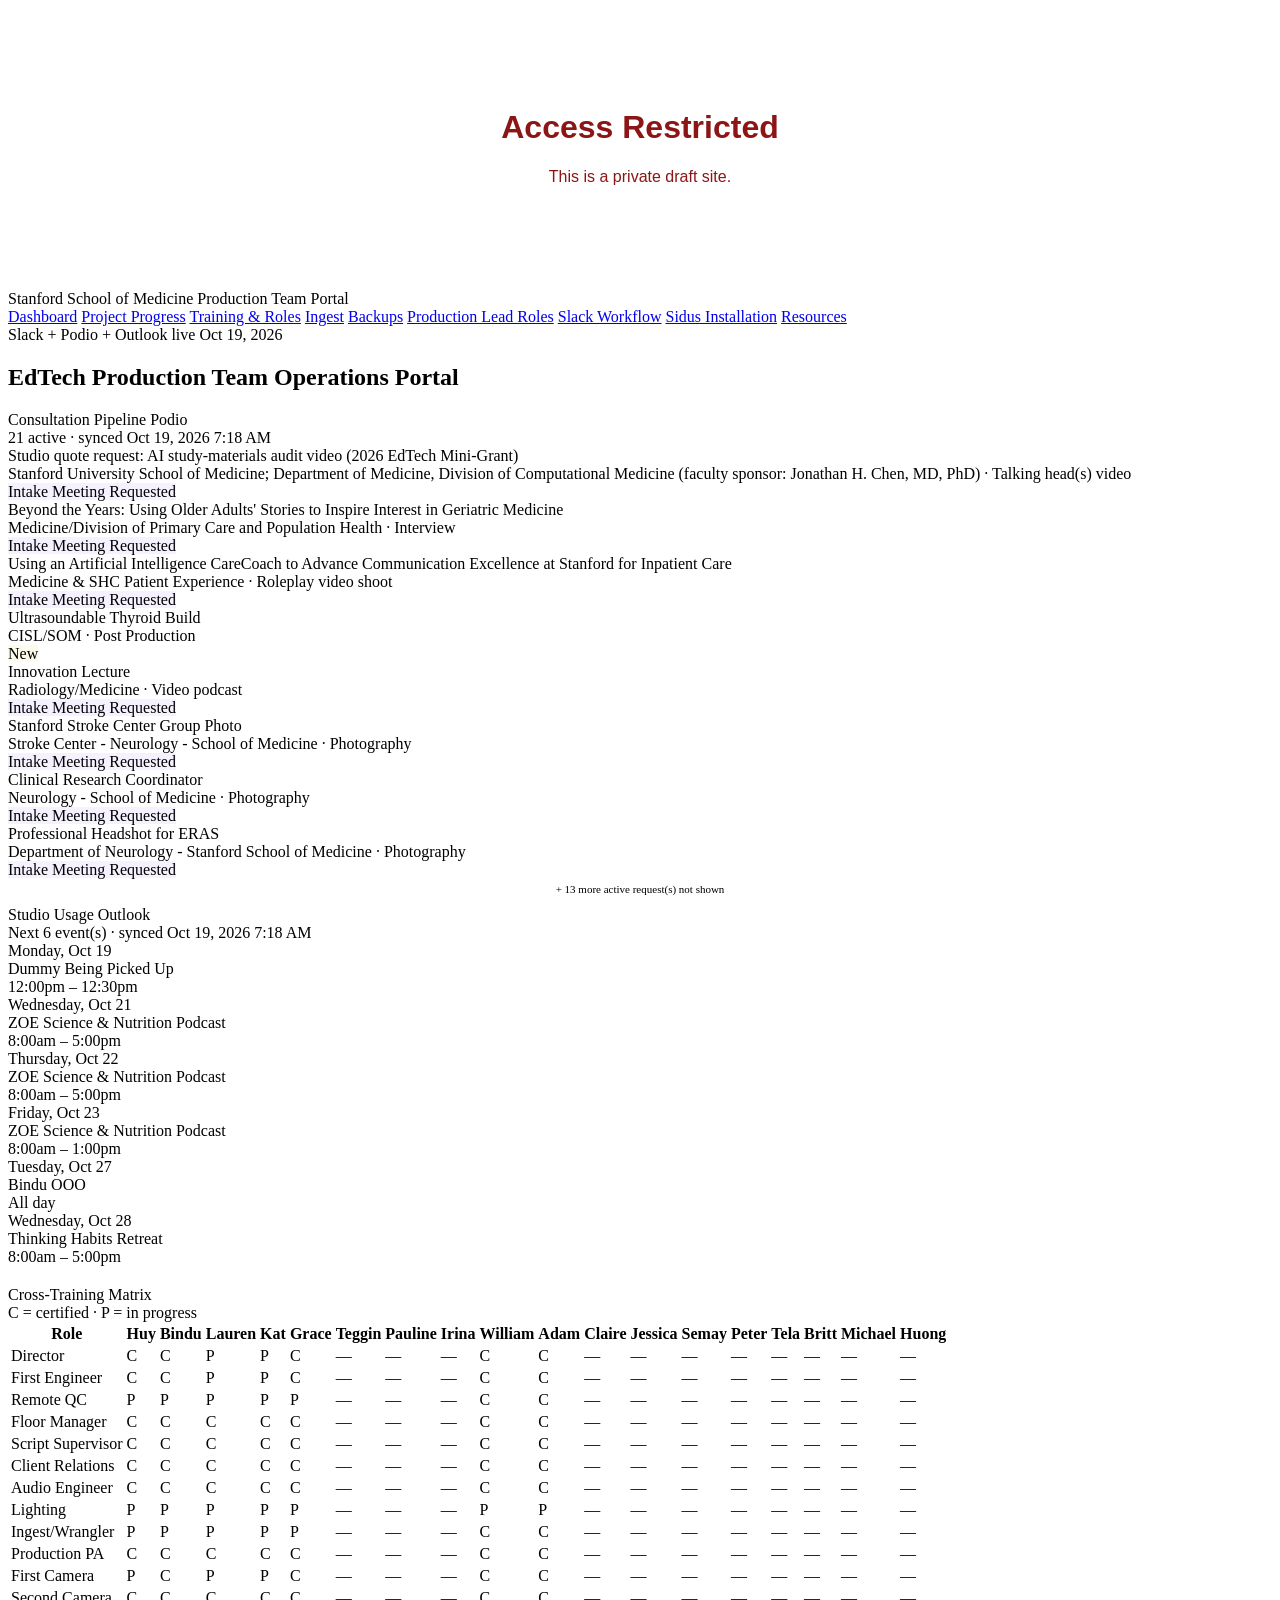
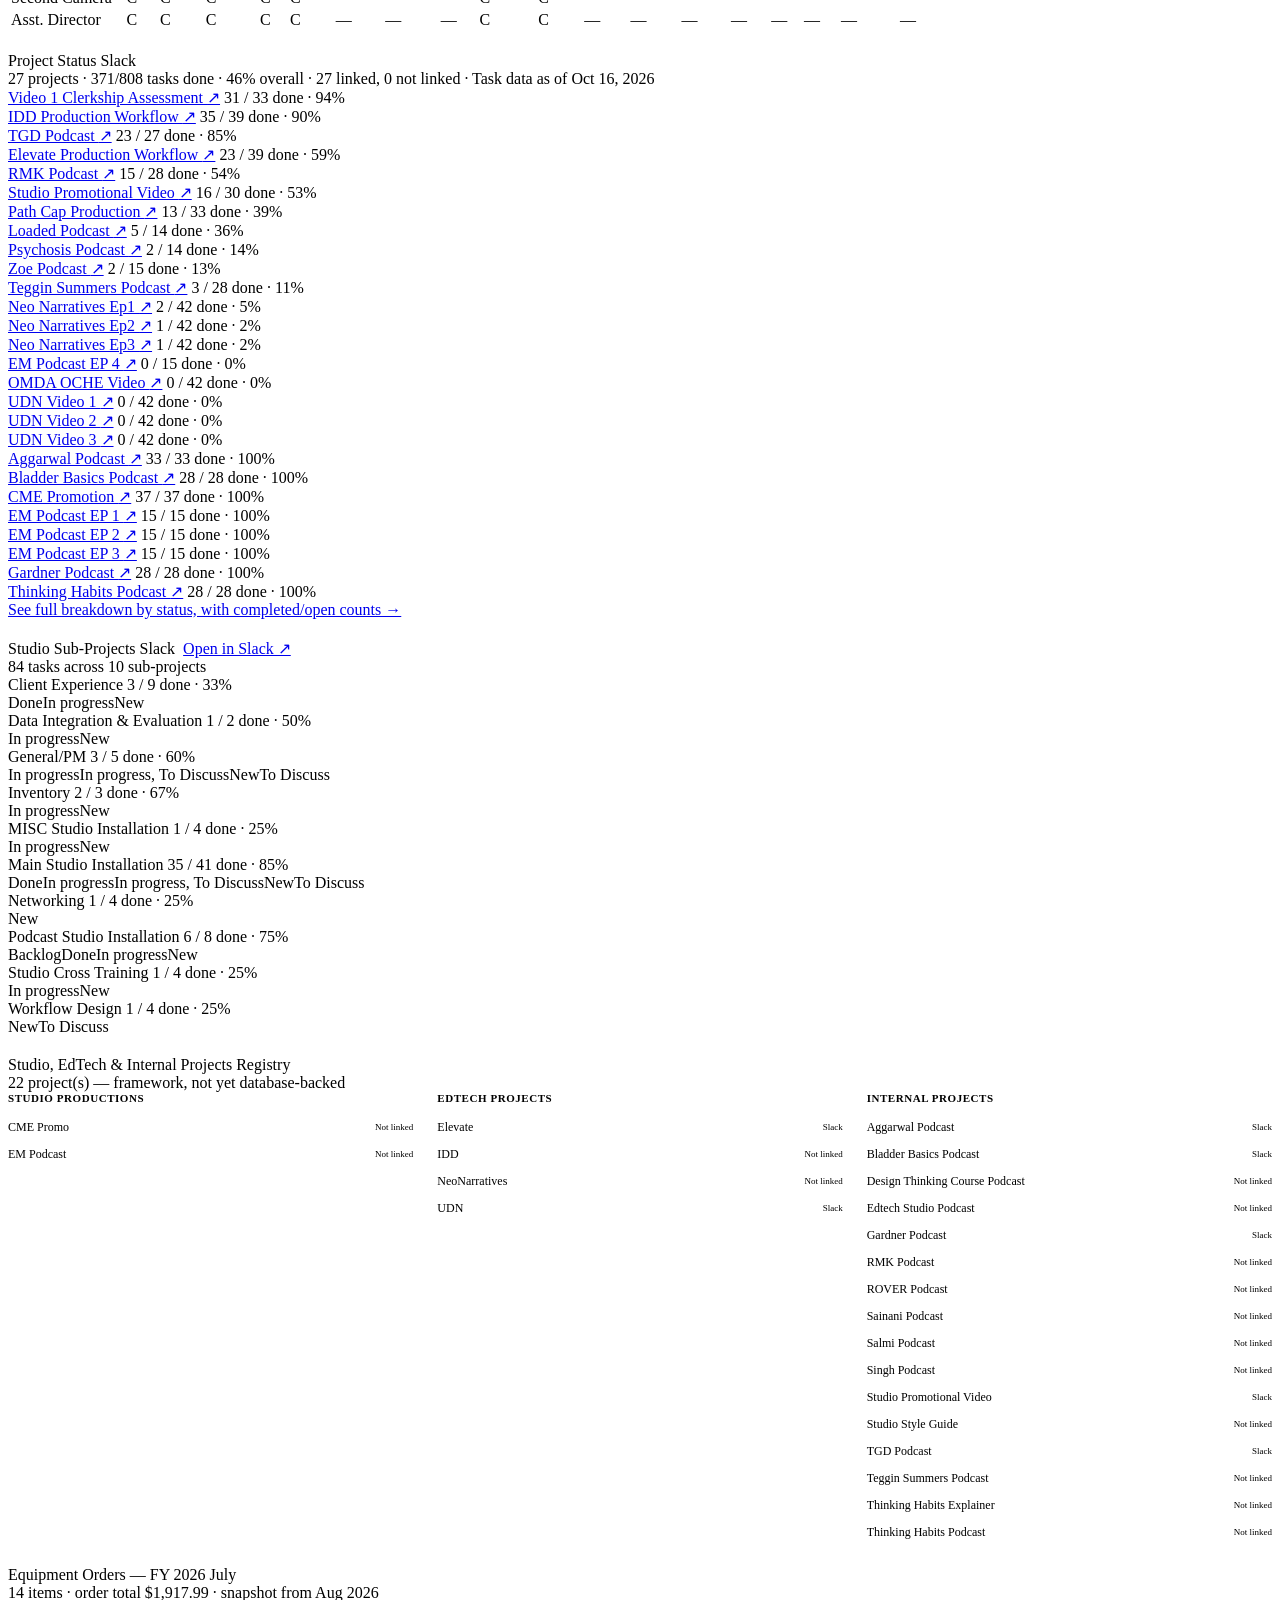
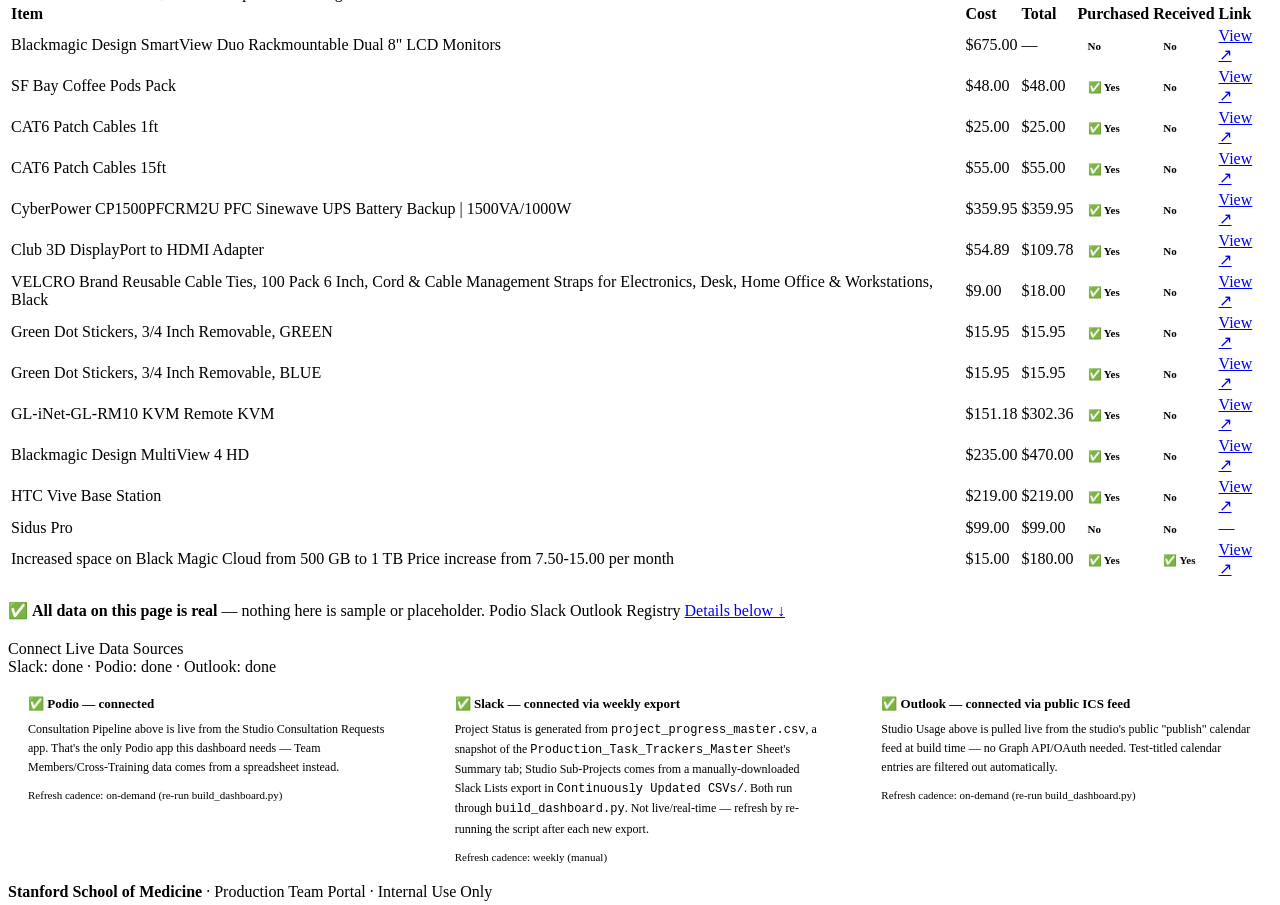
==== commit 07b646b5: "Automated weekly portal data refresh: index.html" ====
--- a/index.html
+++ b/index.html
@@ -59,7 +59,7 @@
     <div class="header-right">
       <span class="live-dot">Slack + Podio + Outlook live</span>
       <span class="badge"><!-- BUILD:LAST_UPDATED -->
-Sep 15, 2026
+Oct 19, 2026
 <!-- /BUILD:LAST_UPDATED --></span>
     </div>
   </div>
@@ -86,68 +86,68 @@
           <span class="source-pill source-podio">Podio</span>
         </div>
         <span class="dash-card-meta"><!-- BUILD:PODIO_PIPELINE_META -->
-14 active · synced Sep 15, 2026 1:16 PM
+21 active · synced Oct 19, 2026 7:18 AM
 <!-- /BUILD:PODIO_PIPELINE_META --></span>
       </div>
       <div class="production-list">
 <!-- BUILD:PODIO_PIPELINE -->
         <div class="production-item">
           <div class="prod-info">
+            <div class="prod-title">Studio quote request: AI study-materials audit video (2026 EdTech Mini-Grant)</div>
+            <div class="prod-meta">Stanford University School of Medicine; Department of Medicine, Division of Computational Medicine (faculty sponsor: Jonathan H. Chen, MD, PhD) · Talking head(s) video</div>
+          </div>
+          <span class="prod-status" style="background:#E3D6FF55; color:var(--ink-mid);">Intake Meeting Requested</span>
+        </div>
+        <div class="production-item">
+          <div class="prod-info">
+            <div class="prod-title">Beyond the Years: Using Older Adults&#x27; Stories to Inspire Interest in Geriatric Medicine</div>
+            <div class="prod-meta">Medicine/Division of Primary Care and Population Health · Interview</div>
+          </div>
+          <span class="prod-status" style="background:#E3D6FF55; color:var(--ink-mid);">Intake Meeting Requested</span>
+        </div>
+        <div class="production-item">
+          <div class="prod-info">
+            <div class="prod-title">Using an Artificial Intelligence CareCoach to Advance Communication Excellence at Stanford for Inpatient Care</div>
+            <div class="prod-meta">Medicine &amp; SHC Patient Experience · Roleplay video shoot</div>
+          </div>
+          <span class="prod-status" style="background:#E3D6FF55; color:var(--ink-mid);">Intake Meeting Requested</span>
+        </div>
+        <div class="production-item">
+          <div class="prod-info">
+            <div class="prod-title">Ultrasoundable Thyroid Build</div>
+            <div class="prod-meta">CISL/SOM · Post Production</div>
+          </div>
+          <span class="prod-status" style="background:#FAF2C455; color:var(--ink-mid);">New</span>
+        </div>
+        <div class="production-item">
+          <div class="prod-info">
+            <div class="prod-title">Innovation Lecture</div>
+            <div class="prod-meta">Radiology/Medicine · Video podcast</div>
+          </div>
+          <span class="prod-status" style="background:#E3D6FF55; color:var(--ink-mid);">Intake Meeting Requested</span>
+        </div>
+        <div class="production-item">
+          <div class="prod-info">
+            <div class="prod-title">Stanford Stroke Center Group Photo</div>
+            <div class="prod-meta">Stroke Center - Neurology - School of Medicine · Photography</div>
+          </div>
+          <span class="prod-status" style="background:#E3D6FF55; color:var(--ink-mid);">Intake Meeting Requested</span>
+        </div>
+        <div class="production-item">
+          <div class="prod-info">
+            <div class="prod-title">Clinical Research Coordinator</div>
+            <div class="prod-meta">Neurology - School of Medicine · Photography</div>
+          </div>
+          <span class="prod-status" style="background:#E3D6FF55; color:var(--ink-mid);">Intake Meeting Requested</span>
+        </div>
+        <div class="production-item">
+          <div class="prod-info">
             <div class="prod-title">Professional Headshot for ERAS</div>
             <div class="prod-meta">Department of Neurology - Stanford School of Medicine · Photography</div>
           </div>
           <span class="prod-status" style="background:#E3D6FF55; color:var(--ink-mid);">Intake Meeting Requested</span>
         </div>
-        <div class="production-item">
-          <div class="prod-info">
-            <div class="prod-title">Office of Community Health &amp; Engagement Video</div>
-            <div class="prod-meta">Office of MD Admissions · Talking head(s) video</div>
-          </div>
-          <span class="prod-status" style="background:#E3D6FF55; color:var(--ink-mid);">Intake Meeting Requested</span>
-        </div>
-        <div class="production-item">
-          <div class="prod-info">
-            <div class="prod-title">Dr</div>
-            <div class="prod-meta">Psychiatry · Voice-over (one person)</div>
-          </div>
-          <span class="prod-status" style="background:#FFD5B855; color:var(--ink-mid);">In Progress</span>
-        </div>
-        <div class="production-item">
-          <div class="prod-info">
-            <div class="prod-title">Mental Health Stigma Video Series</div>
-            <div class="prod-meta">Emergency Medicine · Interview</div>
-          </div>
-          <span class="prod-status" style="background:#DCEBD855; color:var(--ink-mid);">Greenlit</span>
-        </div>
-        <div class="production-item">
-          <div class="prod-info">
-            <div class="prod-title">EM Podcasts</div>
-            <div class="prod-meta">Emergency Medicine</div>
-          </div>
-          <span class="prod-status" style="background:#FFD5B855; color:var(--ink-mid);">In Progress</span>
-        </div>
-        <div class="production-item">
-          <div class="prod-info">
-            <div class="prod-title">Prenatal Preventative Nutrition</div>
-            <div class="prod-meta">SoM · Talking head(s) video</div>
-          </div>
-          <span class="prod-status" style="background:#DCEBD855; color:var(--ink-mid);">Greenlit</span>
-        </div>
-        <div class="production-item">
-          <div class="prod-info">
-            <div class="prod-title">IT Career Pathways Podcast</div>
-            <div class="prod-meta">EdTech · Video podcast</div>
-          </div>
-          <span class="prod-status" style="background:#DCEBD855; color:var(--ink-mid);">Greenlit</span>
-        </div>
-        <div class="production-item">
-          <div class="prod-info">
-            <div class="prod-title">Communications Director, Stanford Nutrition Studies Research Group</div>
-            <div class="prod-meta">Stanford Prevention Research Center, Department of Medicine, School of Medicine · Video podcast</div>
-          </div>
-          <span class="prod-status" style="background:#DCEBD855; color:var(--ink-mid);">Greenlit</span>
-        </div>
-        <p style="color:var(--ink-soft); font-size:11px; text-align:center; margin-top:4px;">+ 6 more active request(s) not shown</p>
+        <p style="color:var(--ink-soft); font-size:11px; text-align:center; margin-top:4px;">+ 13 more active request(s) not shown</p>
 <!-- /BUILD:PODIO_PIPELINE -->
       </div>
     </div>
@@ -160,7 +160,7 @@
           <span class="source-pill" style="background:var(--accent-light); color:var(--accent);">Outlook</span>
         </div>
         <span class="dash-card-meta"><!-- BUILD:CALENDAR_META -->
-Next 6 event(s) · synced Sep 15, 2026 1:16 PM
+Next 6 event(s) · synced Oct 19, 2026 7:18 AM
 <!-- /BUILD:CALENDAR_META --></span>
       </div>
       <div class="studio-cal">
@@ -168,50 +168,50 @@
         <div class="cal-item">
           <div class="cal-bar full"></div>
           <div class="cal-info">
-            <div class="cal-date">Wednesday, Sep 16</div>
-            <div class="cal-desc">ODMA Shoot</div>
-          </div>
-          <div class="cal-time">2:00pm – 3:00pm</div>
+            <div class="cal-date">Monday, Oct 19</div>
+            <div class="cal-desc">Dummy Being Picked Up</div>
+          </div>
+          <div class="cal-time">12:00pm – 12:30pm</div>
         </div>
         <div class="cal-item">
           <div class="cal-bar full"></div>
           <div class="cal-info">
-            <div class="cal-date">Thursday, Sep 24</div>
-            <div class="cal-desc">UDN Recording</div>
-          </div>
-          <div class="cal-time">1:00pm – 2:00pm</div>
+            <div class="cal-date">Wednesday, Oct 21</div>
+            <div class="cal-desc">ZOE Science &amp; Nutrition Podcast</div>
+          </div>
+          <div class="cal-time">8:00am – 5:00pm</div>
         </div>
         <div class="cal-item">
           <div class="cal-bar full"></div>
           <div class="cal-info">
-            <div class="cal-date">Thursday, Sep 24</div>
-            <div class="cal-desc">UDN VO Recording</div>
-          </div>
-          <div class="cal-time">1:00pm – 2:00pm</div>
+            <div class="cal-date">Thursday, Oct 22</div>
+            <div class="cal-desc">ZOE Science &amp; Nutrition Podcast</div>
+          </div>
+          <div class="cal-time">8:00am – 5:00pm</div>
+        </div>
+        <div class="cal-item">
+          <div class="cal-bar full"></div>
+          <div class="cal-info">
+            <div class="cal-date">Friday, Oct 23</div>
+            <div class="cal-desc">ZOE Science &amp; Nutrition Podcast</div>
+          </div>
+          <div class="cal-time">8:00am – 1:00pm</div>
         </div>
         <div class="cal-item">
           <div class="cal-bar half"></div>
           <div class="cal-info">
-            <div class="cal-date">Thursday, Oct 1</div>
-            <div class="cal-desc">Bindu Out</div>
+            <div class="cal-date">Tuesday, Oct 27</div>
+            <div class="cal-desc">Bindu OOO</div>
           </div>
           <div class="cal-time">All day</div>
         </div>
         <div class="cal-item">
           <div class="cal-bar full"></div>
           <div class="cal-info">
-            <div class="cal-date">Friday, Oct 2</div>
-            <div class="cal-desc">Please hold for HAILS Shoot</div>
-          </div>
-          <div class="cal-time">8:30am – 5:00pm</div>
-        </div>
-        <div class="cal-item">
-          <div class="cal-bar full"></div>
-          <div class="cal-info">
-            <div class="cal-date">Saturday, Oct 3</div>
-            <div class="cal-desc">Please hold for HAILS Shoot</div>
-          </div>
-          <div class="cal-time">8:30am – 5:00pm</div>
+            <div class="cal-date">Wednesday, Oct 28</div>
+            <div class="cal-desc">Thinking Habits Retreat</div>
+          </div>
+          <div class="cal-time">8:00am – 5:00pm</div>
         </div>
 <!-- /BUILD:CALENDAR -->
       </div>
@@ -269,7 +269,7 @@
         <span class="source-pill source-slack">Slack</span>
       </div>
       <span class="dash-card-meta"><!-- BUILD:PROGRESS_META -->
-27 projects · 371/808 tasks done · 46% overall · 27 linked, 0 not linked
+27 projects · 371/808 tasks done · 46% overall · 27 linked, 0 not linked · Task data as of Oct 16, 2026
 <!-- /BUILD:PROGRESS_META --></span>
     </div>
     <div class="proj-summary">
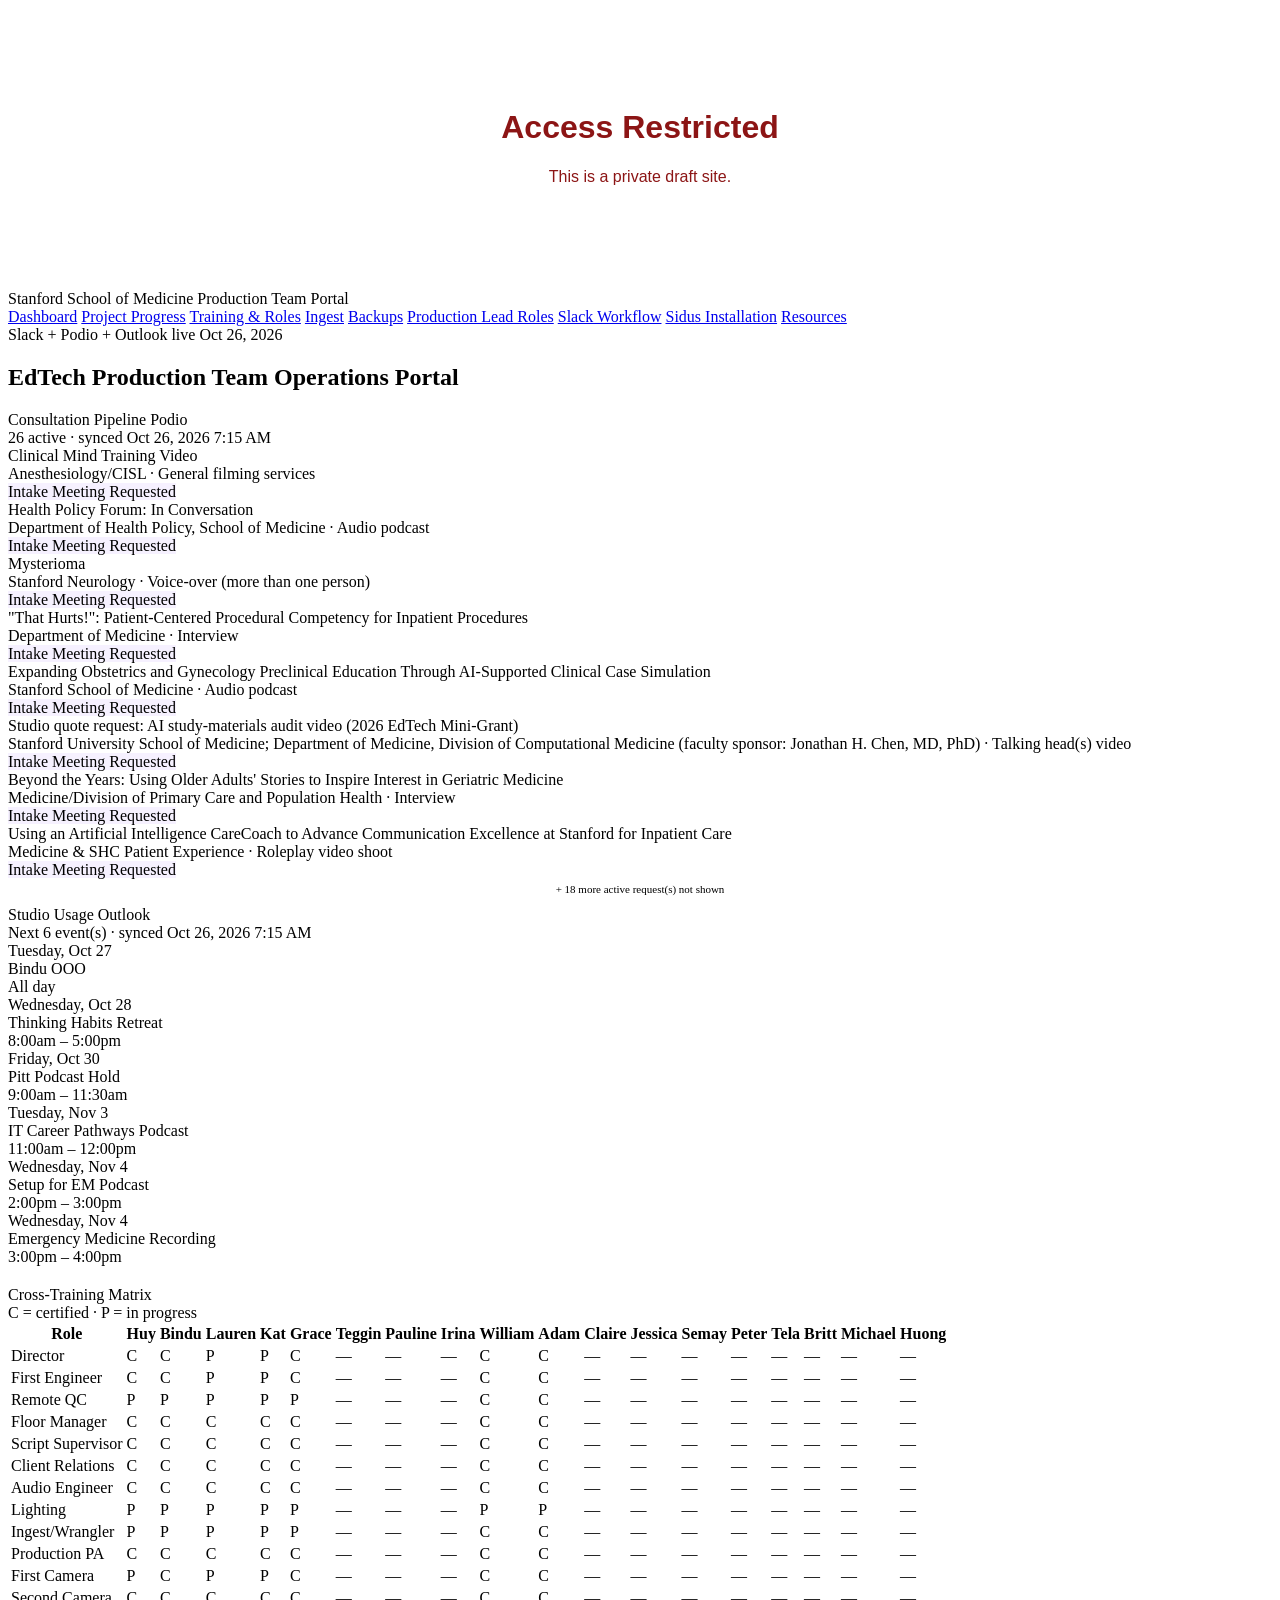
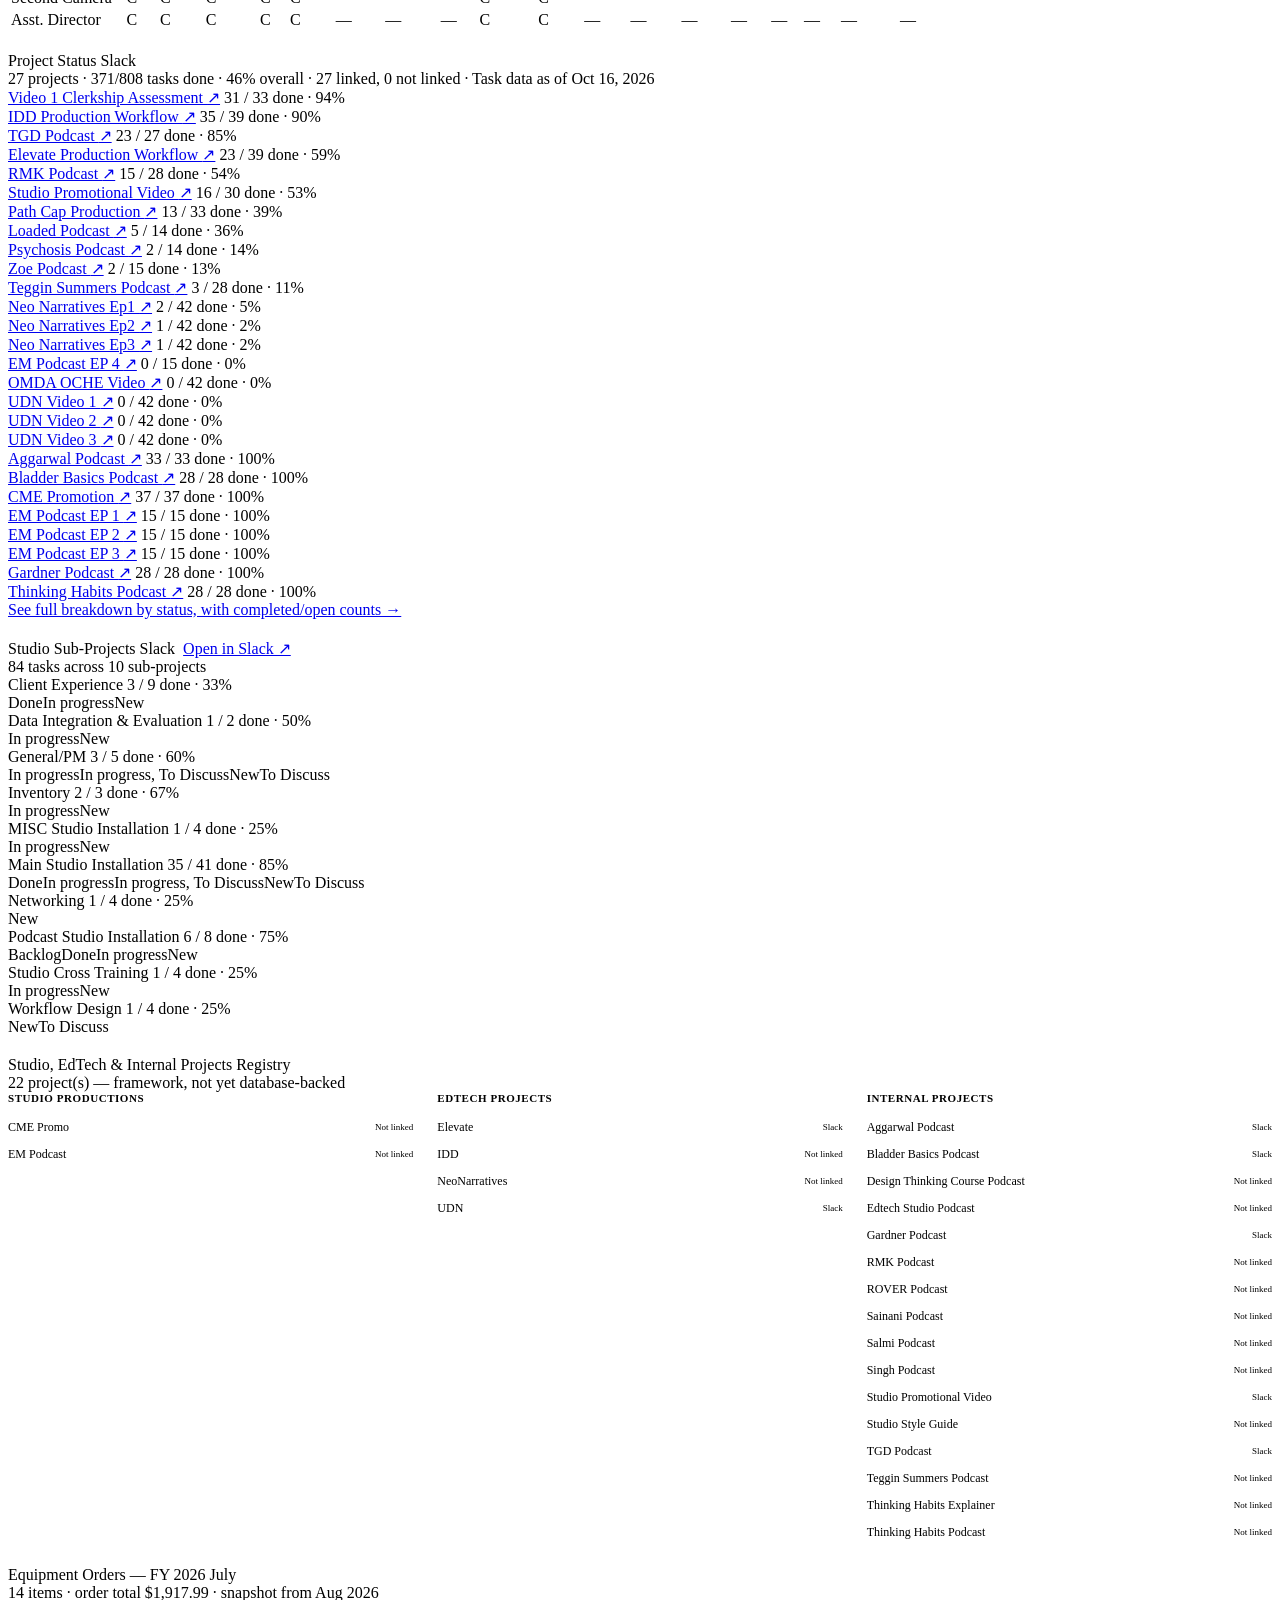
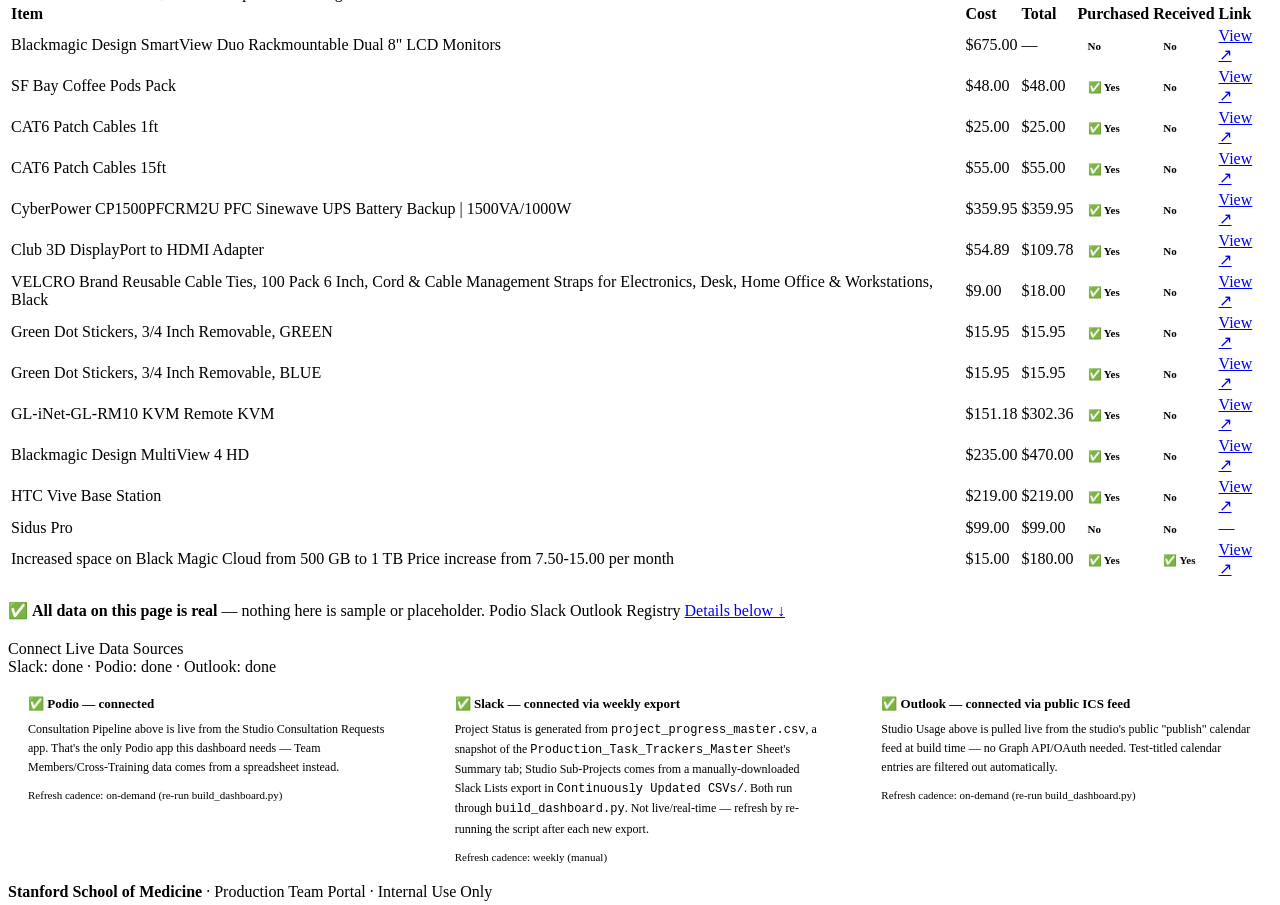
==== commit 902dd4d0: "Automated weekly portal data refresh: index.html" ====
--- a/index.html
+++ b/index.html
@@ -59,7 +59,7 @@
     <div class="header-right">
       <span class="live-dot">Slack + Podio + Outlook live</span>
       <span class="badge"><!-- BUILD:LAST_UPDATED -->
-Oct 19, 2026
+Oct 26, 2026
 <!-- /BUILD:LAST_UPDATED --></span>
     </div>
   </div>
@@ -86,13 +86,48 @@
           <span class="source-pill source-podio">Podio</span>
         </div>
         <span class="dash-card-meta"><!-- BUILD:PODIO_PIPELINE_META -->
-21 active · synced Oct 19, 2026 7:18 AM
+26 active · synced Oct 26, 2026 7:15 AM
 <!-- /BUILD:PODIO_PIPELINE_META --></span>
       </div>
       <div class="production-list">
 <!-- BUILD:PODIO_PIPELINE -->
         <div class="production-item">
           <div class="prod-info">
+            <div class="prod-title">Clinical Mind Training Video</div>
+            <div class="prod-meta">Anesthesiology/CISL · General filming services</div>
+          </div>
+          <span class="prod-status" style="background:#E3D6FF55; color:var(--ink-mid);">Intake Meeting Requested</span>
+        </div>
+        <div class="production-item">
+          <div class="prod-info">
+            <div class="prod-title">Health Policy Forum: In Conversation</div>
+            <div class="prod-meta">Department of Health Policy, School of Medicine · Audio podcast</div>
+          </div>
+          <span class="prod-status" style="background:#E3D6FF55; color:var(--ink-mid);">Intake Meeting Requested</span>
+        </div>
+        <div class="production-item">
+          <div class="prod-info">
+            <div class="prod-title">Mysterioma</div>
+            <div class="prod-meta">Stanford Neurology · Voice-over (more than one person)</div>
+          </div>
+          <span class="prod-status" style="background:#E3D6FF55; color:var(--ink-mid);">Intake Meeting Requested</span>
+        </div>
+        <div class="production-item">
+          <div class="prod-info">
+            <div class="prod-title">&quot;That Hurts!&quot;: Patient-Centered Procedural Competency for Inpatient Procedures</div>
+            <div class="prod-meta">Department of Medicine · Interview</div>
+          </div>
+          <span class="prod-status" style="background:#E3D6FF55; color:var(--ink-mid);">Intake Meeting Requested</span>
+        </div>
+        <div class="production-item">
+          <div class="prod-info">
+            <div class="prod-title">Expanding Obstetrics and Gynecology Preclinical Education Through AI-Supported Clinical Case Simulation</div>
+            <div class="prod-meta">Stanford School of Medicine · Audio podcast</div>
+          </div>
+          <span class="prod-status" style="background:#E3D6FF55; color:var(--ink-mid);">Intake Meeting Requested</span>
+        </div>
+        <div class="production-item">
+          <div class="prod-info">
             <div class="prod-title">Studio quote request: AI study-materials audit video (2026 EdTech Mini-Grant)</div>
             <div class="prod-meta">Stanford University School of Medicine; Department of Medicine, Division of Computational Medicine (faculty sponsor: Jonathan H. Chen, MD, PhD) · Talking head(s) video</div>
           </div>
@@ -112,42 +147,7 @@
           </div>
           <span class="prod-status" style="background:#E3D6FF55; color:var(--ink-mid);">Intake Meeting Requested</span>
         </div>
-        <div class="production-item">
-          <div class="prod-info">
-            <div class="prod-title">Ultrasoundable Thyroid Build</div>
-            <div class="prod-meta">CISL/SOM · Post Production</div>
-          </div>
-          <span class="prod-status" style="background:#FAF2C455; color:var(--ink-mid);">New</span>
-        </div>
-        <div class="production-item">
-          <div class="prod-info">
-            <div class="prod-title">Innovation Lecture</div>
-            <div class="prod-meta">Radiology/Medicine · Video podcast</div>
-          </div>
-          <span class="prod-status" style="background:#E3D6FF55; color:var(--ink-mid);">Intake Meeting Requested</span>
-        </div>
-        <div class="production-item">
-          <div class="prod-info">
-            <div class="prod-title">Stanford Stroke Center Group Photo</div>
-            <div class="prod-meta">Stroke Center - Neurology - School of Medicine · Photography</div>
-          </div>
-          <span class="prod-status" style="background:#E3D6FF55; color:var(--ink-mid);">Intake Meeting Requested</span>
-        </div>
-        <div class="production-item">
-          <div class="prod-info">
-            <div class="prod-title">Clinical Research Coordinator</div>
-            <div class="prod-meta">Neurology - School of Medicine · Photography</div>
-          </div>
-          <span class="prod-status" style="background:#E3D6FF55; color:var(--ink-mid);">Intake Meeting Requested</span>
-        </div>
-        <div class="production-item">
-          <div class="prod-info">
-            <div class="prod-title">Professional Headshot for ERAS</div>
-            <div class="prod-meta">Department of Neurology - Stanford School of Medicine · Photography</div>
-          </div>
-          <span class="prod-status" style="background:#E3D6FF55; color:var(--ink-mid);">Intake Meeting Requested</span>
-        </div>
-        <p style="color:var(--ink-soft); font-size:11px; text-align:center; margin-top:4px;">+ 13 more active request(s) not shown</p>
+        <p style="color:var(--ink-soft); font-size:11px; text-align:center; margin-top:4px;">+ 18 more active request(s) not shown</p>
 <!-- /BUILD:PODIO_PIPELINE -->
       </div>
     </div>
@@ -160,43 +160,11 @@
           <span class="source-pill" style="background:var(--accent-light); color:var(--accent);">Outlook</span>
         </div>
         <span class="dash-card-meta"><!-- BUILD:CALENDAR_META -->
-Next 6 event(s) · synced Oct 19, 2026 7:18 AM
+Next 6 event(s) · synced Oct 26, 2026 7:15 AM
 <!-- /BUILD:CALENDAR_META --></span>
       </div>
       <div class="studio-cal">
 <!-- BUILD:CALENDAR -->
-        <div class="cal-item">
-          <div class="cal-bar full"></div>
-          <div class="cal-info">
-            <div class="cal-date">Monday, Oct 19</div>
-            <div class="cal-desc">Dummy Being Picked Up</div>
-          </div>
-          <div class="cal-time">12:00pm – 12:30pm</div>
-        </div>
-        <div class="cal-item">
-          <div class="cal-bar full"></div>
-          <div class="cal-info">
-            <div class="cal-date">Wednesday, Oct 21</div>
-            <div class="cal-desc">ZOE Science &amp; Nutrition Podcast</div>
-          </div>
-          <div class="cal-time">8:00am – 5:00pm</div>
-        </div>
-        <div class="cal-item">
-          <div class="cal-bar full"></div>
-          <div class="cal-info">
-            <div class="cal-date">Thursday, Oct 22</div>
-            <div class="cal-desc">ZOE Science &amp; Nutrition Podcast</div>
-          </div>
-          <div class="cal-time">8:00am – 5:00pm</div>
-        </div>
-        <div class="cal-item">
-          <div class="cal-bar full"></div>
-          <div class="cal-info">
-            <div class="cal-date">Friday, Oct 23</div>
-            <div class="cal-desc">ZOE Science &amp; Nutrition Podcast</div>
-          </div>
-          <div class="cal-time">8:00am – 1:00pm</div>
-        </div>
         <div class="cal-item">
           <div class="cal-bar half"></div>
           <div class="cal-info">
@@ -212,6 +180,38 @@
             <div class="cal-desc">Thinking Habits Retreat</div>
           </div>
           <div class="cal-time">8:00am – 5:00pm</div>
+        </div>
+        <div class="cal-item">
+          <div class="cal-bar full"></div>
+          <div class="cal-info">
+            <div class="cal-date">Friday, Oct 30</div>
+            <div class="cal-desc">Pitt Podcast Hold</div>
+          </div>
+          <div class="cal-time">9:00am – 11:30am</div>
+        </div>
+        <div class="cal-item">
+          <div class="cal-bar full"></div>
+          <div class="cal-info">
+            <div class="cal-date">Tuesday, Nov 3</div>
+            <div class="cal-desc">IT Career Pathways Podcast</div>
+          </div>
+          <div class="cal-time">11:00am – 12:00pm</div>
+        </div>
+        <div class="cal-item">
+          <div class="cal-bar full"></div>
+          <div class="cal-info">
+            <div class="cal-date">Wednesday, Nov 4</div>
+            <div class="cal-desc">Setup for EM Podcast</div>
+          </div>
+          <div class="cal-time">2:00pm – 3:00pm</div>
+        </div>
+        <div class="cal-item">
+          <div class="cal-bar full"></div>
+          <div class="cal-info">
+            <div class="cal-date">Wednesday, Nov 4</div>
+            <div class="cal-desc">Emergency Medicine Recording</div>
+          </div>
+          <div class="cal-time">3:00pm – 4:00pm</div>
         </div>
 <!-- /BUILD:CALENDAR -->
       </div>
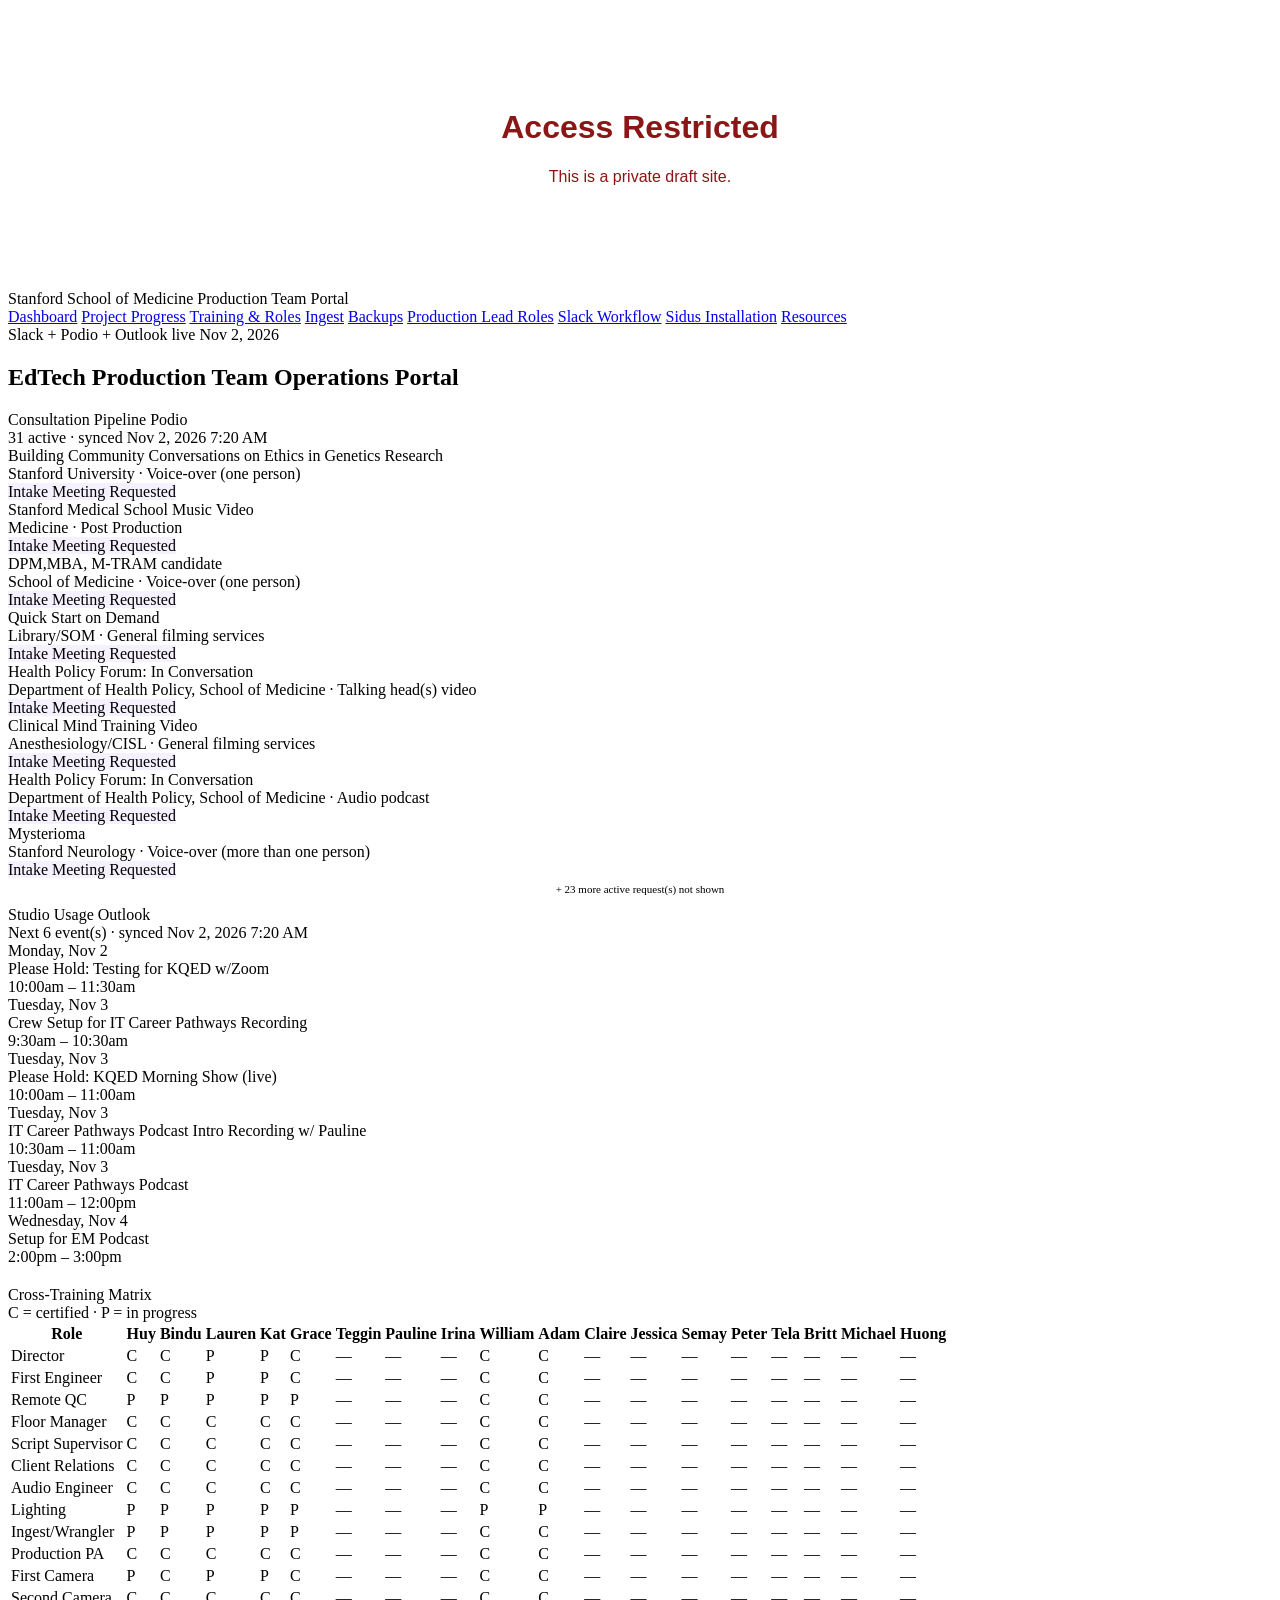
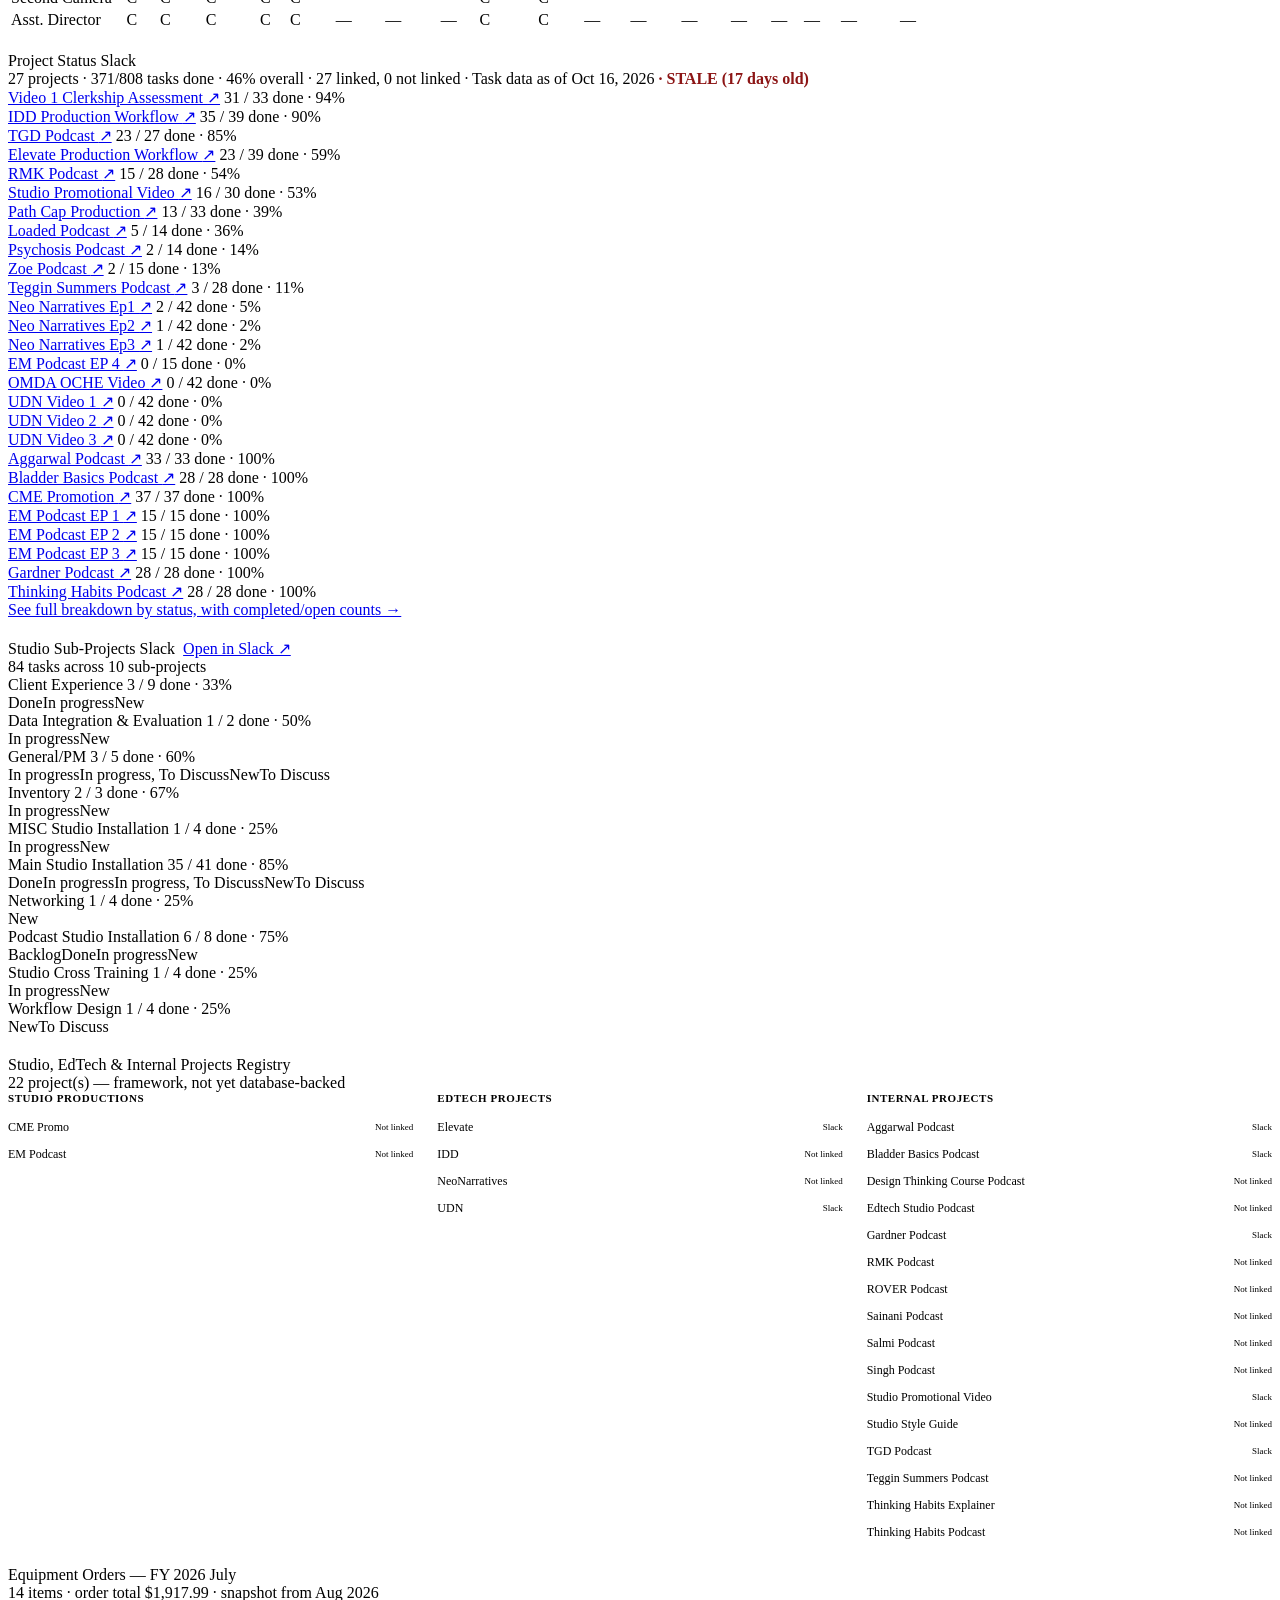
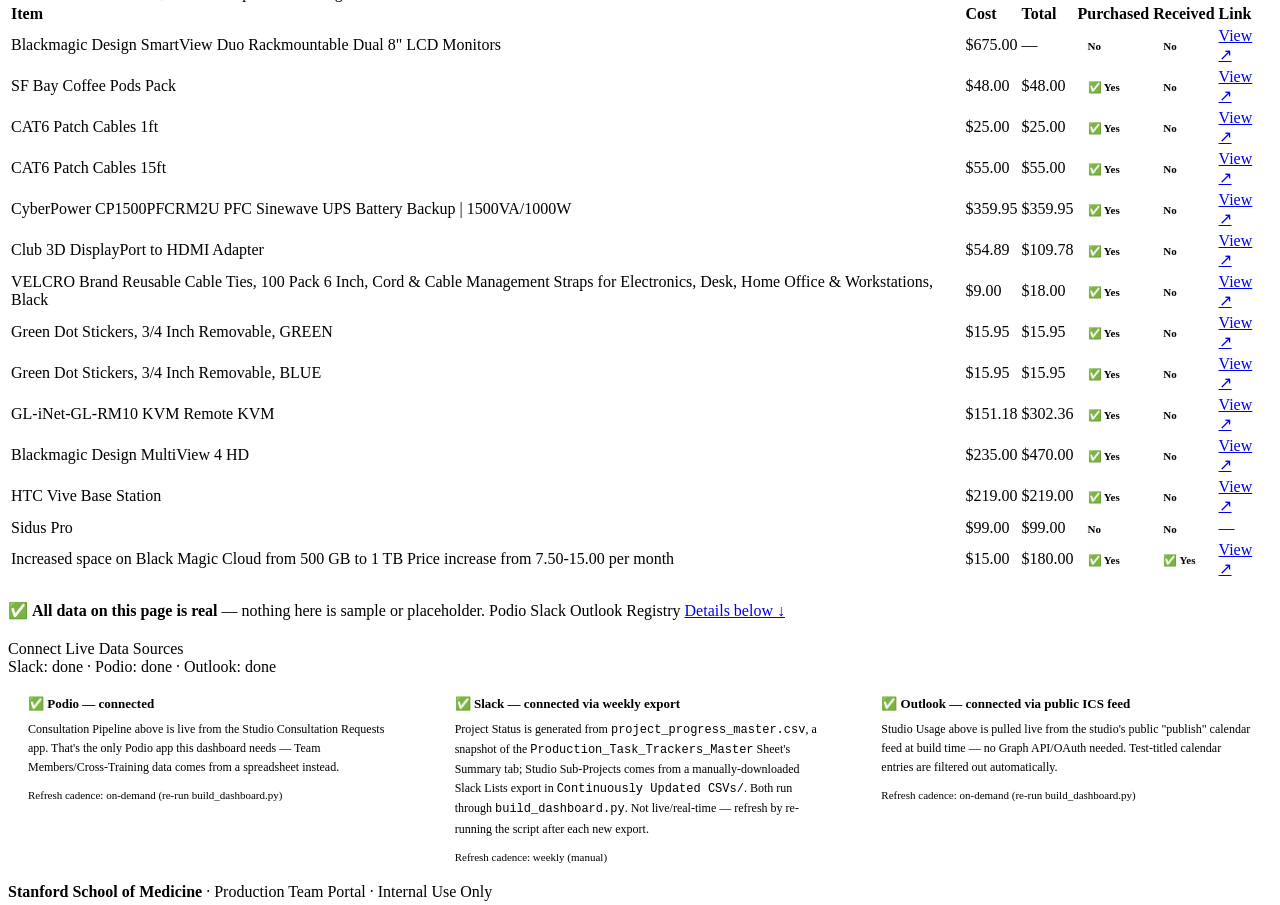
==== commit 9c65e8d0: "Automated weekly portal data refresh: index.html" ====
--- a/index.html
+++ b/index.html
@@ -59,7 +59,7 @@
     <div class="header-right">
       <span class="live-dot">Slack + Podio + Outlook live</span>
       <span class="badge"><!-- BUILD:LAST_UPDATED -->
-Oct 26, 2026
+Nov 2, 2026
 <!-- /BUILD:LAST_UPDATED --></span>
     </div>
   </div>
@@ -86,13 +86,48 @@
           <span class="source-pill source-podio">Podio</span>
         </div>
         <span class="dash-card-meta"><!-- BUILD:PODIO_PIPELINE_META -->
-26 active · synced Oct 26, 2026 7:15 AM
+31 active · synced Nov 2, 2026 7:20 AM
 <!-- /BUILD:PODIO_PIPELINE_META --></span>
       </div>
       <div class="production-list">
 <!-- BUILD:PODIO_PIPELINE -->
         <div class="production-item">
           <div class="prod-info">
+            <div class="prod-title">Building Community Conversations on Ethics in Genetics Research</div>
+            <div class="prod-meta">Stanford University · Voice-over (one person)</div>
+          </div>
+          <span class="prod-status" style="background:#E3D6FF55; color:var(--ink-mid);">Intake Meeting Requested</span>
+        </div>
+        <div class="production-item">
+          <div class="prod-info">
+            <div class="prod-title">Stanford Medical School Music Video</div>
+            <div class="prod-meta">Medicine · Post Production</div>
+          </div>
+          <span class="prod-status" style="background:#E3D6FF55; color:var(--ink-mid);">Intake Meeting Requested</span>
+        </div>
+        <div class="production-item">
+          <div class="prod-info">
+            <div class="prod-title">DPM,MBA, M-TRAM candidate</div>
+            <div class="prod-meta">School of Medicine · Voice-over (one person)</div>
+          </div>
+          <span class="prod-status" style="background:#E3D6FF55; color:var(--ink-mid);">Intake Meeting Requested</span>
+        </div>
+        <div class="production-item">
+          <div class="prod-info">
+            <div class="prod-title">Quick Start on Demand</div>
+            <div class="prod-meta">Library/SOM · General filming services</div>
+          </div>
+          <span class="prod-status" style="background:#E3D6FF55; color:var(--ink-mid);">Intake Meeting Requested</span>
+        </div>
+        <div class="production-item">
+          <div class="prod-info">
+            <div class="prod-title">Health Policy Forum: In Conversation</div>
+            <div class="prod-meta">Department of Health Policy, School of Medicine · Talking head(s) video</div>
+          </div>
+          <span class="prod-status" style="background:#E3D6FF55; color:var(--ink-mid);">Intake Meeting Requested</span>
+        </div>
+        <div class="production-item">
+          <div class="prod-info">
             <div class="prod-title">Clinical Mind Training Video</div>
             <div class="prod-meta">Anesthesiology/CISL · General filming services</div>
           </div>
@@ -112,42 +147,7 @@
           </div>
           <span class="prod-status" style="background:#E3D6FF55; color:var(--ink-mid);">Intake Meeting Requested</span>
         </div>
-        <div class="production-item">
-          <div class="prod-info">
-            <div class="prod-title">&quot;That Hurts!&quot;: Patient-Centered Procedural Competency for Inpatient Procedures</div>
-            <div class="prod-meta">Department of Medicine · Interview</div>
-          </div>
-          <span class="prod-status" style="background:#E3D6FF55; color:var(--ink-mid);">Intake Meeting Requested</span>
-        </div>
-        <div class="production-item">
-          <div class="prod-info">
-            <div class="prod-title">Expanding Obstetrics and Gynecology Preclinical Education Through AI-Supported Clinical Case Simulation</div>
-            <div class="prod-meta">Stanford School of Medicine · Audio podcast</div>
-          </div>
-          <span class="prod-status" style="background:#E3D6FF55; color:var(--ink-mid);">Intake Meeting Requested</span>
-        </div>
-        <div class="production-item">
-          <div class="prod-info">
-            <div class="prod-title">Studio quote request: AI study-materials audit video (2026 EdTech Mini-Grant)</div>
-            <div class="prod-meta">Stanford University School of Medicine; Department of Medicine, Division of Computational Medicine (faculty sponsor: Jonathan H. Chen, MD, PhD) · Talking head(s) video</div>
-          </div>
-          <span class="prod-status" style="background:#E3D6FF55; color:var(--ink-mid);">Intake Meeting Requested</span>
-        </div>
-        <div class="production-item">
-          <div class="prod-info">
-            <div class="prod-title">Beyond the Years: Using Older Adults&#x27; Stories to Inspire Interest in Geriatric Medicine</div>
-            <div class="prod-meta">Medicine/Division of Primary Care and Population Health · Interview</div>
-          </div>
-          <span class="prod-status" style="background:#E3D6FF55; color:var(--ink-mid);">Intake Meeting Requested</span>
-        </div>
-        <div class="production-item">
-          <div class="prod-info">
-            <div class="prod-title">Using an Artificial Intelligence CareCoach to Advance Communication Excellence at Stanford for Inpatient Care</div>
-            <div class="prod-meta">Medicine &amp; SHC Patient Experience · Roleplay video shoot</div>
-          </div>
-          <span class="prod-status" style="background:#E3D6FF55; color:var(--ink-mid);">Intake Meeting Requested</span>
-        </div>
-        <p style="color:var(--ink-soft); font-size:11px; text-align:center; margin-top:4px;">+ 18 more active request(s) not shown</p>
+        <p style="color:var(--ink-soft); font-size:11px; text-align:center; margin-top:4px;">+ 23 more active request(s) not shown</p>
 <!-- /BUILD:PODIO_PIPELINE -->
       </div>
     </div>
@@ -160,34 +160,42 @@
           <span class="source-pill" style="background:var(--accent-light); color:var(--accent);">Outlook</span>
         </div>
         <span class="dash-card-meta"><!-- BUILD:CALENDAR_META -->
-Next 6 event(s) · synced Oct 26, 2026 7:15 AM
+Next 6 event(s) · synced Nov 2, 2026 7:20 AM
 <!-- /BUILD:CALENDAR_META --></span>
       </div>
       <div class="studio-cal">
 <!-- BUILD:CALENDAR -->
         <div class="cal-item">
-          <div class="cal-bar half"></div>
+          <div class="cal-bar full"></div>
           <div class="cal-info">
-            <div class="cal-date">Tuesday, Oct 27</div>
-            <div class="cal-desc">Bindu OOO</div>
-          </div>
-          <div class="cal-time">All day</div>
+            <div class="cal-date">Monday, Nov 2</div>
+            <div class="cal-desc">Please Hold: Testing for KQED w/Zoom</div>
+          </div>
+          <div class="cal-time">10:00am – 11:30am</div>
         </div>
         <div class="cal-item">
           <div class="cal-bar full"></div>
           <div class="cal-info">
-            <div class="cal-date">Wednesday, Oct 28</div>
-            <div class="cal-desc">Thinking Habits Retreat</div>
-          </div>
-          <div class="cal-time">8:00am – 5:00pm</div>
+            <div class="cal-date">Tuesday, Nov 3</div>
+            <div class="cal-desc">Crew Setup for IT Career Pathways Recording</div>
+          </div>
+          <div class="cal-time">9:30am – 10:30am</div>
         </div>
         <div class="cal-item">
           <div class="cal-bar full"></div>
           <div class="cal-info">
-            <div class="cal-date">Friday, Oct 30</div>
-            <div class="cal-desc">Pitt Podcast Hold</div>
-          </div>
-          <div class="cal-time">9:00am – 11:30am</div>
+            <div class="cal-date">Tuesday, Nov 3</div>
+            <div class="cal-desc">Please Hold: KQED Morning Show (live)</div>
+          </div>
+          <div class="cal-time">10:00am – 11:00am</div>
+        </div>
+        <div class="cal-item">
+          <div class="cal-bar full"></div>
+          <div class="cal-info">
+            <div class="cal-date">Tuesday, Nov 3</div>
+            <div class="cal-desc">IT Career Pathways Podcast Intro Recording w/ Pauline</div>
+          </div>
+          <div class="cal-time">10:30am – 11:00am</div>
         </div>
         <div class="cal-item">
           <div class="cal-bar full"></div>
@@ -204,14 +212,6 @@
             <div class="cal-desc">Setup for EM Podcast</div>
           </div>
           <div class="cal-time">2:00pm – 3:00pm</div>
-        </div>
-        <div class="cal-item">
-          <div class="cal-bar full"></div>
-          <div class="cal-info">
-            <div class="cal-date">Wednesday, Nov 4</div>
-            <div class="cal-desc">Emergency Medicine Recording</div>
-          </div>
-          <div class="cal-time">3:00pm – 4:00pm</div>
         </div>
 <!-- /BUILD:CALENDAR -->
       </div>
@@ -269,7 +269,7 @@
         <span class="source-pill source-slack">Slack</span>
       </div>
       <span class="dash-card-meta"><!-- BUILD:PROGRESS_META -->
-27 projects · 371/808 tasks done · 46% overall · 27 linked, 0 not linked · Task data as of Oct 16, 2026
+27 projects · 371/808 tasks done · 46% overall · 27 linked, 0 not linked · Task data as of Oct 16, 2026 <strong style="color:#8C1515;">· STALE (17 days old)</strong>
 <!-- /BUILD:PROGRESS_META --></span>
     </div>
     <div class="proj-summary">
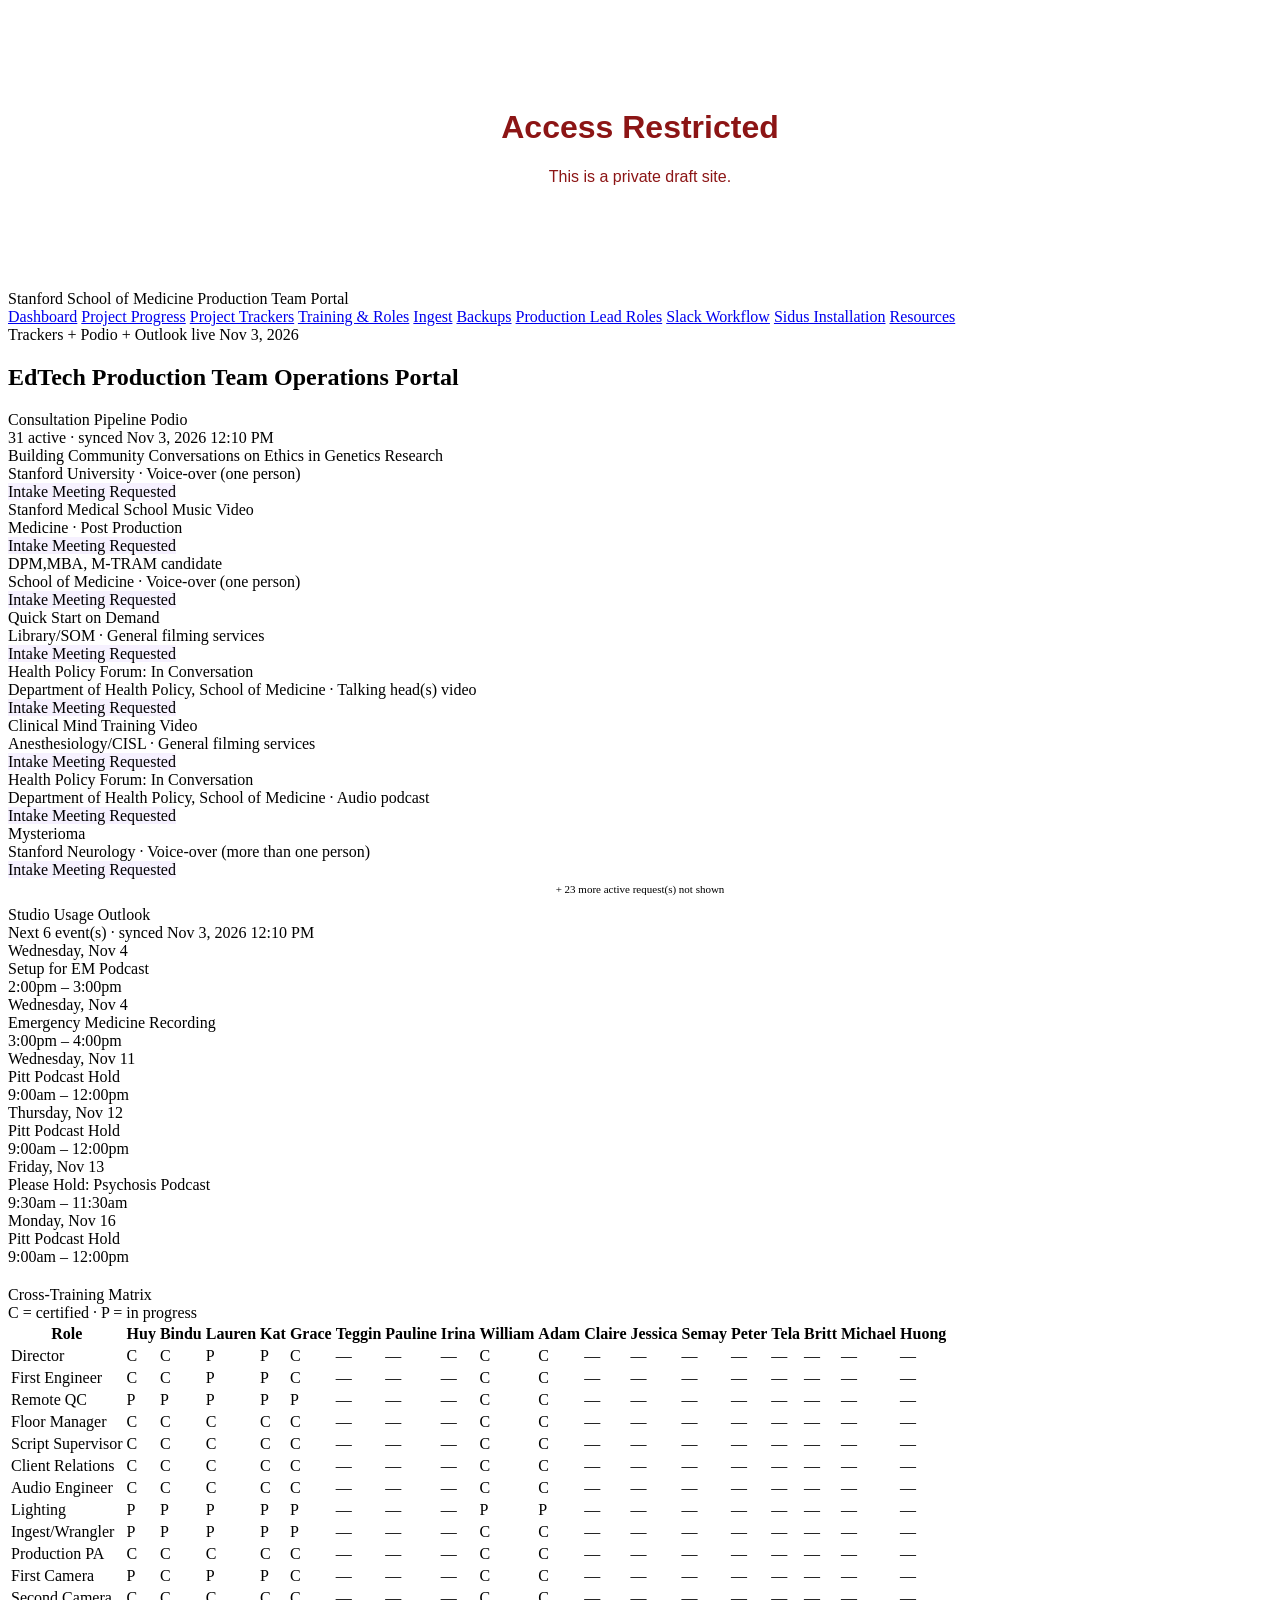
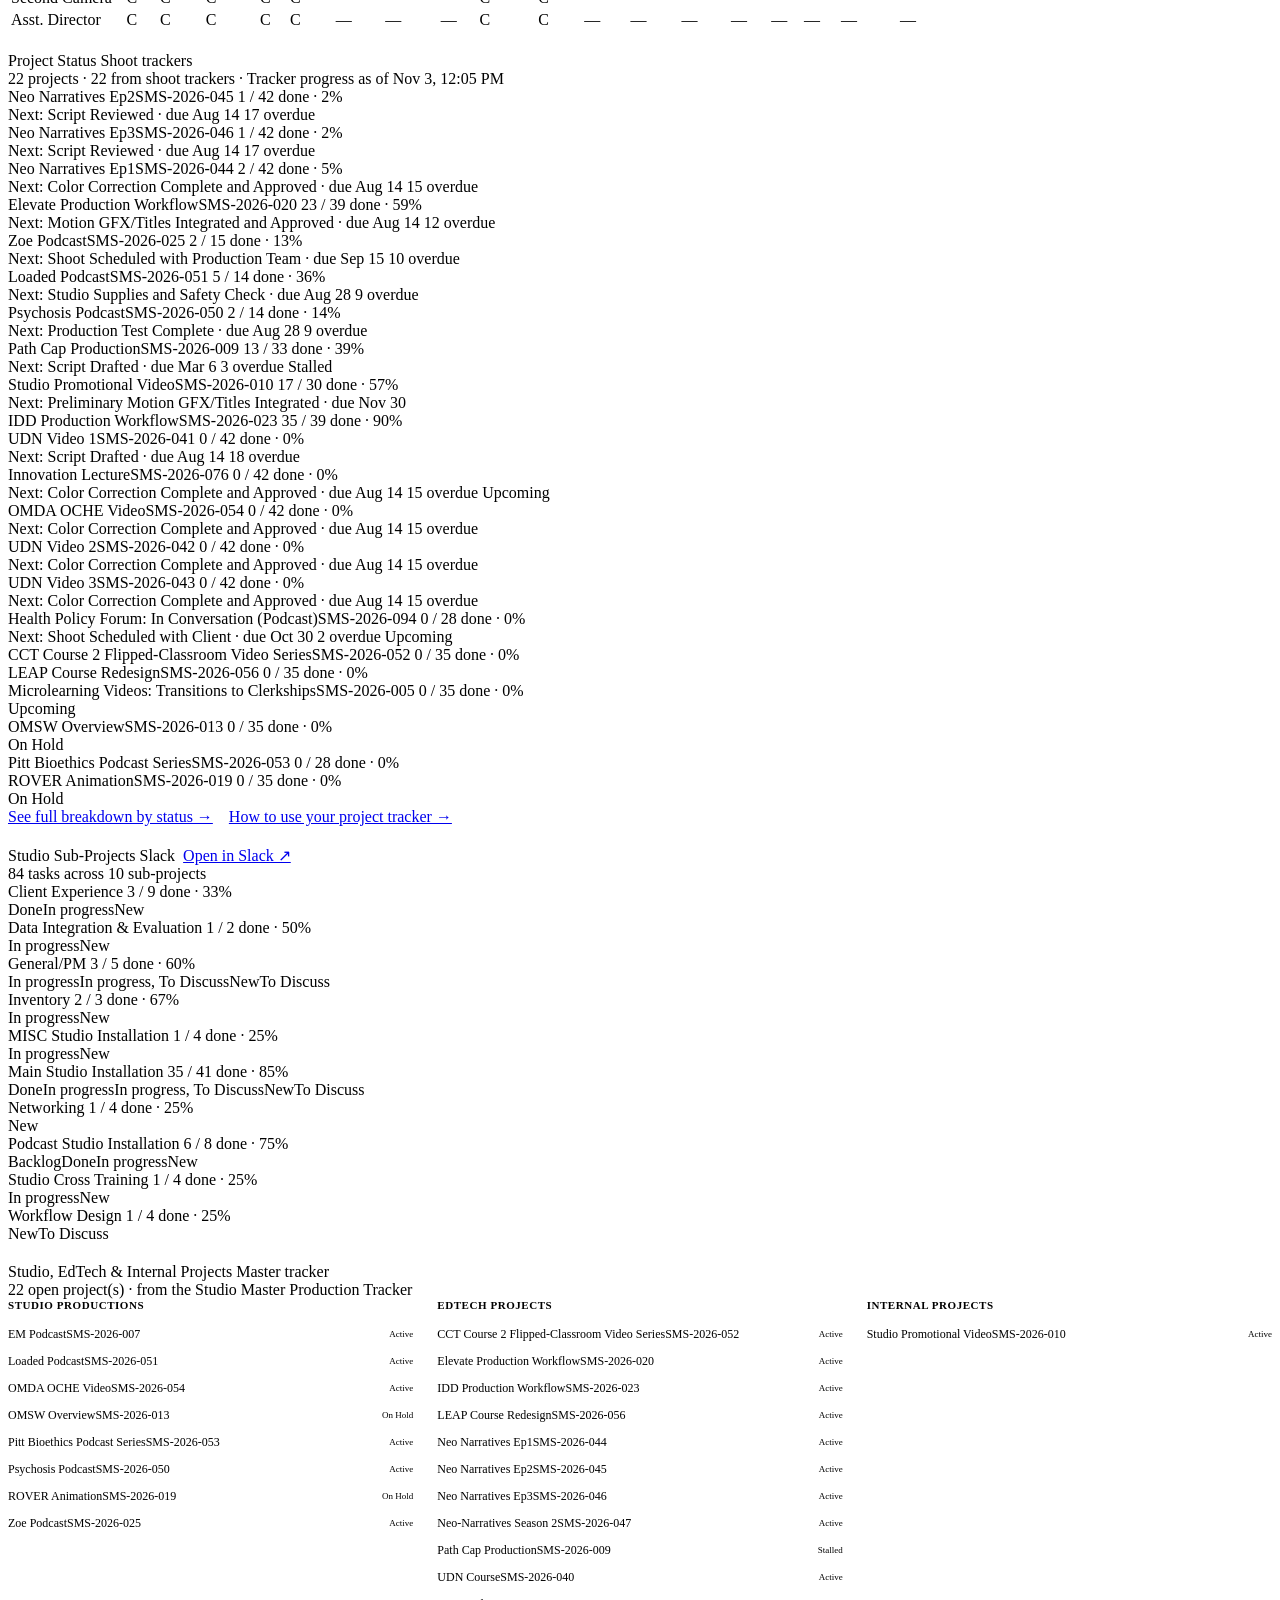
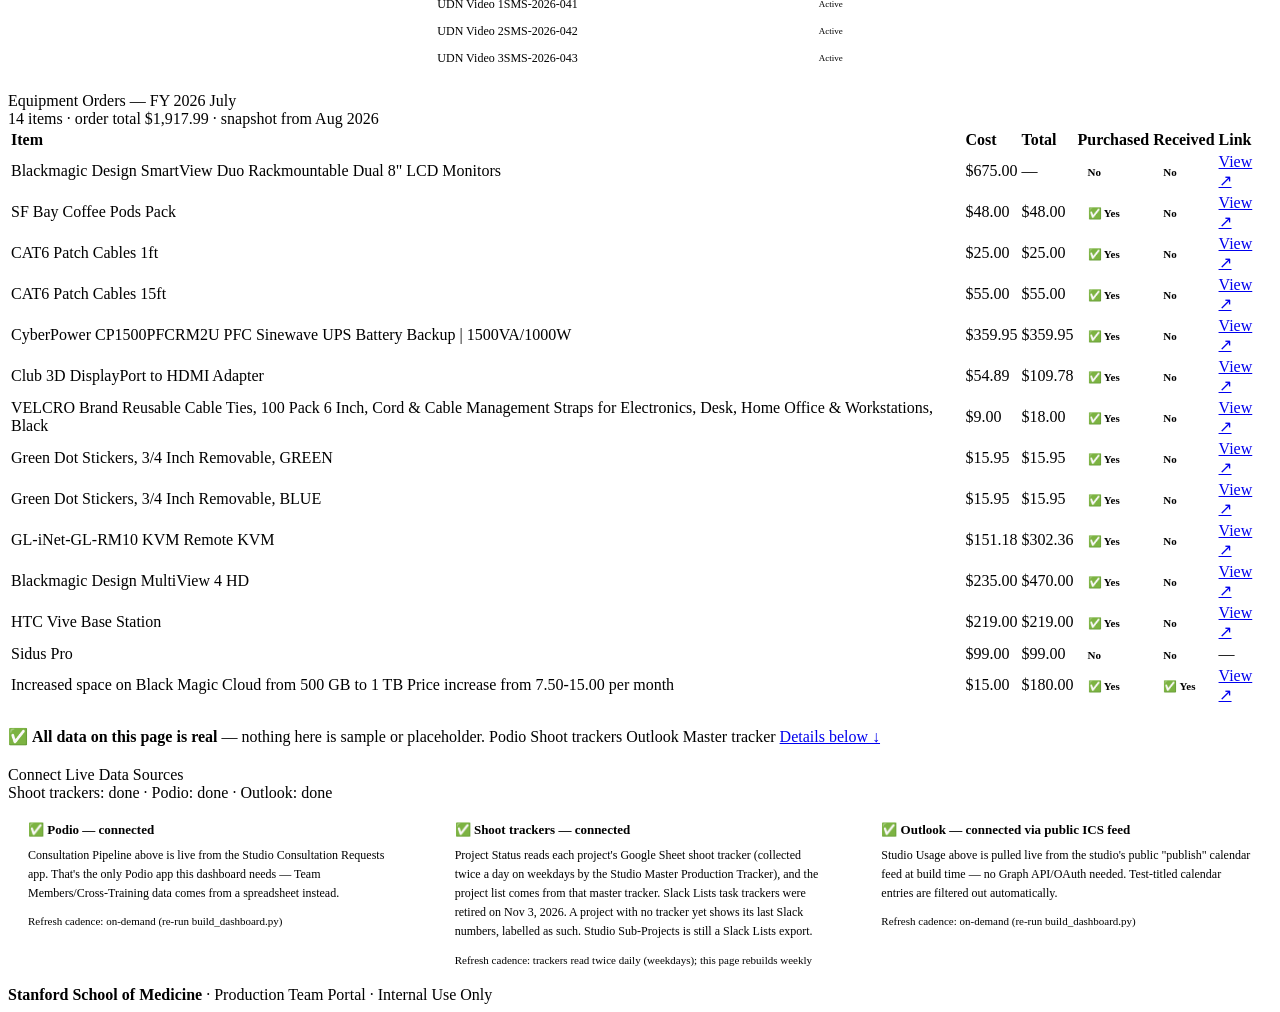
==== commit a6db5812: "Portal: shoot-tracker progress, Project Trackers how-to page, Slack retired: index.html" ====
--- a/index.html
+++ b/index.html
@@ -46,6 +46,7 @@
     <nav class="nav-tabs">
       <a href="index.html" class="nav-tab active">Dashboard</a>
       <a href="project-progress.html" class="nav-tab">Project Progress</a>
+      <a href="project-trackers.html" class="nav-tab">Project Trackers</a>
       <a href="training.html" class="nav-tab">Training &amp; Roles</a>
       <a href="ingest.html" class="nav-tab">Ingest</a>
       <a href="backups.html" class="nav-tab">Backups</a>
@@ -57,9 +58,9 @@
 
     </nav>
     <div class="header-right">
-      <span class="live-dot">Slack + Podio + Outlook live</span>
+      <span class="live-dot">Trackers + Podio + Outlook live</span>
       <span class="badge"><!-- BUILD:LAST_UPDATED -->
-Nov 2, 2026
+Nov 3, 2026
 <!-- /BUILD:LAST_UPDATED --></span>
     </div>
   </div>
@@ -86,7 +87,7 @@
           <span class="source-pill source-podio">Podio</span>
         </div>
         <span class="dash-card-meta"><!-- BUILD:PODIO_PIPELINE_META -->
-31 active · synced Nov 2, 2026 7:20 AM
+31 active · synced Nov 3, 2026 12:10 PM
 <!-- /BUILD:PODIO_PIPELINE_META --></span>
       </div>
       <div class="production-list">
@@ -160,7 +161,7 @@
           <span class="source-pill" style="background:var(--accent-light); color:var(--accent);">Outlook</span>
         </div>
         <span class="dash-card-meta"><!-- BUILD:CALENDAR_META -->
-Next 6 event(s) · synced Nov 2, 2026 7:20 AM
+Next 6 event(s) · synced Nov 3, 2026 12:10 PM
 <!-- /BUILD:CALENDAR_META --></span>
       </div>
       <div class="studio-cal">
@@ -168,50 +169,50 @@
         <div class="cal-item">
           <div class="cal-bar full"></div>
           <div class="cal-info">
-            <div class="cal-date">Monday, Nov 2</div>
-            <div class="cal-desc">Please Hold: Testing for KQED w/Zoom</div>
-          </div>
-          <div class="cal-time">10:00am – 11:30am</div>
-        </div>
-        <div class="cal-item">
-          <div class="cal-bar full"></div>
-          <div class="cal-info">
-            <div class="cal-date">Tuesday, Nov 3</div>
-            <div class="cal-desc">Crew Setup for IT Career Pathways Recording</div>
-          </div>
-          <div class="cal-time">9:30am – 10:30am</div>
-        </div>
-        <div class="cal-item">
-          <div class="cal-bar full"></div>
-          <div class="cal-info">
-            <div class="cal-date">Tuesday, Nov 3</div>
-            <div class="cal-desc">Please Hold: KQED Morning Show (live)</div>
-          </div>
-          <div class="cal-time">10:00am – 11:00am</div>
-        </div>
-        <div class="cal-item">
-          <div class="cal-bar full"></div>
-          <div class="cal-info">
-            <div class="cal-date">Tuesday, Nov 3</div>
-            <div class="cal-desc">IT Career Pathways Podcast Intro Recording w/ Pauline</div>
-          </div>
-          <div class="cal-time">10:30am – 11:00am</div>
-        </div>
-        <div class="cal-item">
-          <div class="cal-bar full"></div>
-          <div class="cal-info">
-            <div class="cal-date">Tuesday, Nov 3</div>
-            <div class="cal-desc">IT Career Pathways Podcast</div>
-          </div>
-          <div class="cal-time">11:00am – 12:00pm</div>
+            <div class="cal-date">Wednesday, Nov 4</div>
+            <div class="cal-desc">Setup for EM Podcast</div>
+          </div>
+          <div class="cal-time">2:00pm – 3:00pm</div>
         </div>
         <div class="cal-item">
           <div class="cal-bar full"></div>
           <div class="cal-info">
             <div class="cal-date">Wednesday, Nov 4</div>
-            <div class="cal-desc">Setup for EM Podcast</div>
-          </div>
-          <div class="cal-time">2:00pm – 3:00pm</div>
+            <div class="cal-desc">Emergency Medicine Recording</div>
+          </div>
+          <div class="cal-time">3:00pm – 4:00pm</div>
+        </div>
+        <div class="cal-item">
+          <div class="cal-bar full"></div>
+          <div class="cal-info">
+            <div class="cal-date">Wednesday, Nov 11</div>
+            <div class="cal-desc">Pitt Podcast Hold</div>
+          </div>
+          <div class="cal-time">9:00am – 12:00pm</div>
+        </div>
+        <div class="cal-item">
+          <div class="cal-bar full"></div>
+          <div class="cal-info">
+            <div class="cal-date">Thursday, Nov 12</div>
+            <div class="cal-desc">Pitt Podcast Hold</div>
+          </div>
+          <div class="cal-time">9:00am – 12:00pm</div>
+        </div>
+        <div class="cal-item">
+          <div class="cal-bar full"></div>
+          <div class="cal-info">
+            <div class="cal-date">Friday, Nov 13</div>
+            <div class="cal-desc">Please Hold: Psychosis Podcast</div>
+          </div>
+          <div class="cal-time">9:30am – 11:30am</div>
+        </div>
+        <div class="cal-item">
+          <div class="cal-bar full"></div>
+          <div class="cal-info">
+            <div class="cal-date">Monday, Nov 16</div>
+            <div class="cal-desc">Pitt Podcast Hold</div>
+          </div>
+          <div class="cal-time">9:00am – 12:00pm</div>
         </div>
 <!-- /BUILD:CALENDAR -->
       </div>
@@ -257,8 +258,10 @@
     </div>
   </div>
 
-  <!-- ROW 4: REAL data, from the Production_Task_Trackers_Master Sheet
-       snapshot (project_progress_master.csv). Full-width single card as of
+  <!-- ROW 4: Project Status. 2026-11-03: built from the Studio Master
+       Production Tracker feed (projects.csv) + the Google Sheet shoot
+       trackers (shoot_progress.csv); see studio_project_status.py. Slack
+       Lists retired 2026-11-03. Before that: project_progress_master.csv. Full-width single card as of
        2026-08-14 — the "Recently Completed" card that used to sit beside it
        in a 2-up dashboard-grid was removed per Adam, so the grid wrapper
        went with it rather than leaving a half-width orphan. -->
@@ -266,204 +269,191 @@
     <div class="dash-card-header">
       <div class="dash-card-title">
         Project Status
-        <span class="source-pill source-slack">Slack</span>
+        <span class="source-pill source-sheets">Shoot trackers</span>
       </div>
       <span class="dash-card-meta"><!-- BUILD:PROGRESS_META -->
-27 projects · 371/808 tasks done · 46% overall · 27 linked, 0 not linked · Task data as of Oct 16, 2026 <strong style="color:#8C1515;">· STALE (17 days old)</strong>
+22 projects · 22 from shoot trackers · Tracker progress as of Nov 3, 12:05 PM
 <!-- /BUILD:PROGRESS_META --></span>
     </div>
     <div class="proj-summary">
 <!-- BUILD:PROJECT_SUMMARY -->
         <div class="proj-row">
           <div class="proj-row-head">
-            <a class="proj-name proj-name-link" href="https://stanford.enterprise.slack.com/lists/T04F92C66/F0AK6AYAG8H" target="_blank" rel="noopener">Video 1 Clerkship Assessment <span class="proj-link-icon">↗</span></a>
-            <span class="proj-frac">31 / 33 done · 94%</span>
-          </div>
-          <div class="proj-bar-track"><div class="proj-bar-fill partial" style="width:94%"></div></div>
-        </div>
-        <div class="proj-row">
-          <div class="proj-row-head">
-            <a class="proj-name proj-name-link" href="https://stanford.enterprise.slack.com/lists/T04F92C66/F0AV62F763Z" target="_blank" rel="noopener">IDD Production Workflow <span class="proj-link-icon">↗</span></a>
+            <span class="proj-name">Neo Narratives Ep2<span class="proj-id">SMS-2026-045</span></span>
+            <span class="proj-frac">1 / 42 done · 2%</span>
+          </div>
+          <div class="proj-bar-track"><div class="proj-bar-fill partial" style="width:2%"></div></div>
+          <div class="proj-row-sub"><span class="proj-next">Next: Script Reviewed · due Aug 14</span> <span class="pp-chip pp-chip-overdue">17 overdue</span></div>
+        </div>
+        <div class="proj-row">
+          <div class="proj-row-head">
+            <span class="proj-name">Neo Narratives Ep3<span class="proj-id">SMS-2026-046</span></span>
+            <span class="proj-frac">1 / 42 done · 2%</span>
+          </div>
+          <div class="proj-bar-track"><div class="proj-bar-fill partial" style="width:2%"></div></div>
+          <div class="proj-row-sub"><span class="proj-next">Next: Script Reviewed · due Aug 14</span> <span class="pp-chip pp-chip-overdue">17 overdue</span></div>
+        </div>
+        <div class="proj-row">
+          <div class="proj-row-head">
+            <span class="proj-name">Neo Narratives Ep1<span class="proj-id">SMS-2026-044</span></span>
+            <span class="proj-frac">2 / 42 done · 5%</span>
+          </div>
+          <div class="proj-bar-track"><div class="proj-bar-fill partial" style="width:5%"></div></div>
+          <div class="proj-row-sub"><span class="proj-next">Next: Color Correction Complete and Approved · due Aug 14</span> <span class="pp-chip pp-chip-overdue">15 overdue</span></div>
+        </div>
+        <div class="proj-row">
+          <div class="proj-row-head">
+            <span class="proj-name">Elevate Production Workflow<span class="proj-id">SMS-2026-020</span></span>
+            <span class="proj-frac">23 / 39 done · 59%</span>
+          </div>
+          <div class="proj-bar-track"><div class="proj-bar-fill partial" style="width:59%"></div></div>
+          <div class="proj-row-sub"><span class="proj-next">Next: Motion GFX/Titles Integrated and Approved · due Aug 14</span> <span class="pp-chip pp-chip-overdue">12 overdue</span></div>
+        </div>
+        <div class="proj-row">
+          <div class="proj-row-head">
+            <span class="proj-name">Zoe Podcast<span class="proj-id">SMS-2026-025</span></span>
+            <span class="proj-frac">2 / 15 done · 13%</span>
+          </div>
+          <div class="proj-bar-track"><div class="proj-bar-fill partial" style="width:13%"></div></div>
+          <div class="proj-row-sub"><span class="proj-next">Next: Shoot Scheduled with Production Team · due Sep 15</span> <span class="pp-chip pp-chip-overdue">10 overdue</span></div>
+        </div>
+        <div class="proj-row">
+          <div class="proj-row-head">
+            <span class="proj-name">Loaded Podcast<span class="proj-id">SMS-2026-051</span></span>
+            <span class="proj-frac">5 / 14 done · 36%</span>
+          </div>
+          <div class="proj-bar-track"><div class="proj-bar-fill partial" style="width:36%"></div></div>
+          <div class="proj-row-sub"><span class="proj-next">Next: Studio Supplies and Safety Check · due Aug 28</span> <span class="pp-chip pp-chip-overdue">9 overdue</span></div>
+        </div>
+        <div class="proj-row">
+          <div class="proj-row-head">
+            <span class="proj-name">Psychosis Podcast<span class="proj-id">SMS-2026-050</span></span>
+            <span class="proj-frac">2 / 14 done · 14%</span>
+          </div>
+          <div class="proj-bar-track"><div class="proj-bar-fill partial" style="width:14%"></div></div>
+          <div class="proj-row-sub"><span class="proj-next">Next: Production Test Complete · due Aug 28</span> <span class="pp-chip pp-chip-overdue">9 overdue</span></div>
+        </div>
+        <div class="proj-row">
+          <div class="proj-row-head">
+            <span class="proj-name">Path Cap Production<span class="proj-id">SMS-2026-009</span></span>
+            <span class="proj-frac">13 / 33 done · 39%</span>
+          </div>
+          <div class="proj-bar-track"><div class="proj-bar-fill partial" style="width:39%"></div></div>
+          <div class="proj-row-sub"><span class="proj-next">Next: Script Drafted · due Mar 6</span> <span class="pp-chip pp-chip-overdue">3 overdue</span> <span class="proj-src-tag">Stalled</span></div>
+        </div>
+        <div class="proj-row">
+          <div class="proj-row-head">
+            <span class="proj-name">Studio Promotional Video<span class="proj-id">SMS-2026-010</span></span>
+            <span class="proj-frac">17 / 30 done · 57%</span>
+          </div>
+          <div class="proj-bar-track"><div class="proj-bar-fill partial" style="width:57%"></div></div>
+          <div class="proj-row-sub"><span class="proj-next">Next: Preliminary Motion GFX/Titles Integrated · due Nov 30</span></div>
+        </div>
+        <div class="proj-row">
+          <div class="proj-row-head">
+            <span class="proj-name">IDD Production Workflow<span class="proj-id">SMS-2026-023</span></span>
             <span class="proj-frac">35 / 39 done · 90%</span>
           </div>
           <div class="proj-bar-track"><div class="proj-bar-fill partial" style="width:90%"></div></div>
-        </div>
-        <div class="proj-row">
-          <div class="proj-row-head">
-            <a class="proj-name proj-name-link" href="https://stanford.enterprise.slack.com/lists/T04F92C66/F0BHFLAA8UT" target="_blank" rel="noopener">TGD Podcast <span class="proj-link-icon">↗</span></a>
-            <span class="proj-frac">23 / 27 done · 85%</span>
-          </div>
-          <div class="proj-bar-track"><div class="proj-bar-fill partial" style="width:85%"></div></div>
-        </div>
-        <div class="proj-row">
-          <div class="proj-row-head">
-            <a class="proj-name proj-name-link" href="https://stanford.enterprise.slack.com/lists/T04F92C66/F0ARK9LMX0R" target="_blank" rel="noopener">Elevate Production Workflow <span class="proj-link-icon">↗</span></a>
-            <span class="proj-frac">23 / 39 done · 59%</span>
-          </div>
-          <div class="proj-bar-track"><div class="proj-bar-fill partial" style="width:59%"></div></div>
-        </div>
-        <div class="proj-row">
-          <div class="proj-row-head">
-            <a class="proj-name proj-name-link" href="https://stanford.enterprise.slack.com/lists/T04F92C66/F0BHMTDSG4S" target="_blank" rel="noopener">RMK Podcast <span class="proj-link-icon">↗</span></a>
-            <span class="proj-frac">15 / 28 done · 54%</span>
-          </div>
-          <div class="proj-bar-track"><div class="proj-bar-fill partial" style="width:54%"></div></div>
-        </div>
-        <div class="proj-row">
-          <div class="proj-row-head">
-            <a class="proj-name proj-name-link" href="https://stanford.enterprise.slack.com/lists/T04F92C66/F0AKGEWMKLG" target="_blank" rel="noopener">Studio Promotional Video <span class="proj-link-icon">↗</span></a>
-            <span class="proj-frac">16 / 30 done · 53%</span>
-          </div>
-          <div class="proj-bar-track"><div class="proj-bar-fill partial" style="width:53%"></div></div>
-        </div>
-        <div class="proj-row">
-          <div class="proj-row-head">
-            <a class="proj-name proj-name-link" href="https://stanford.enterprise.slack.com/lists/T04F92C66/F0AJ0T1R43Y" target="_blank" rel="noopener">Path Cap Production <span class="proj-link-icon">↗</span></a>
-            <span class="proj-frac">13 / 33 done · 39%</span>
-          </div>
-          <div class="proj-bar-track"><div class="proj-bar-fill partial" style="width:39%"></div></div>
-        </div>
-        <div class="proj-row">
-          <div class="proj-row-head">
-            <a class="proj-name proj-name-link" href="https://stanford.enterprise.slack.com/lists/T04F92C66/F0BSY7TMATY" target="_blank" rel="noopener">Loaded Podcast <span class="proj-link-icon">↗</span></a>
-            <span class="proj-frac">5 / 14 done · 36%</span>
-          </div>
-          <div class="proj-bar-track"><div class="proj-bar-fill partial" style="width:36%"></div></div>
-        </div>
-        <div class="proj-row">
-          <div class="proj-row-head">
-            <a class="proj-name proj-name-link" href="https://stanford.enterprise.slack.com/lists/T04F92C66/F0BU0MFLUE4" target="_blank" rel="noopener">Psychosis Podcast <span class="proj-link-icon">↗</span></a>
-            <span class="proj-frac">2 / 14 done · 14%</span>
-          </div>
-          <div class="proj-bar-track"><div class="proj-bar-fill partial" style="width:14%"></div></div>
-        </div>
-        <div class="proj-row">
-          <div class="proj-row-head">
-            <a class="proj-name proj-name-link" href="https://stanford.enterprise.slack.com/lists/T04F92C66/F0BQT2NR90W" target="_blank" rel="noopener">Zoe Podcast <span class="proj-link-icon">↗</span></a>
-            <span class="proj-frac">2 / 15 done · 13%</span>
-          </div>
-          <div class="proj-bar-track"><div class="proj-bar-fill partial" style="width:13%"></div></div>
-        </div>
-        <div class="proj-row">
-          <div class="proj-row-head">
-            <a class="proj-name proj-name-link" href="https://stanford.enterprise.slack.com/lists/T04F92C66/F0BHKRUPYK0" target="_blank" rel="noopener">Teggin Summers Podcast <span class="proj-link-icon">↗</span></a>
-            <span class="proj-frac">3 / 28 done · 11%</span>
-          </div>
-          <div class="proj-bar-track"><div class="proj-bar-fill partial" style="width:11%"></div></div>
-        </div>
-        <div class="proj-row">
-          <div class="proj-row-head">
-            <a class="proj-name proj-name-link" href="https://stanford.enterprise.slack.com/lists/T04F92C66/F0BQQNNMJ8G" target="_blank" rel="noopener">Neo Narratives Ep1 <span class="proj-link-icon">↗</span></a>
-            <span class="proj-frac">2 / 42 done · 5%</span>
-          </div>
-          <div class="proj-bar-track"><div class="proj-bar-fill partial" style="width:5%"></div></div>
-        </div>
-        <div class="proj-row">
-          <div class="proj-row-head">
-            <a class="proj-name proj-name-link" href="https://stanford.enterprise.slack.com/lists/T04F92C66/F0BPWBTFZGS" target="_blank" rel="noopener">Neo Narratives Ep2 <span class="proj-link-icon">↗</span></a>
-            <span class="proj-frac">1 / 42 done · 2%</span>
-          </div>
-          <div class="proj-bar-track"><div class="proj-bar-fill partial" style="width:2%"></div></div>
-        </div>
-        <div class="proj-row">
-          <div class="proj-row-head">
-            <a class="proj-name proj-name-link" href="https://stanford.enterprise.slack.com/lists/T04F92C66/F0BQ03TR95J" target="_blank" rel="noopener">Neo Narratives Ep3 <span class="proj-link-icon">↗</span></a>
-            <span class="proj-frac">1 / 42 done · 2%</span>
-          </div>
-          <div class="proj-bar-track"><div class="proj-bar-fill partial" style="width:2%"></div></div>
-        </div>
-        <div class="proj-row">
-          <div class="proj-row-head">
-            <a class="proj-name proj-name-link" href="https://stanford.enterprise.slack.com/lists/T04F92C66/F0BQ8VDBV0W" target="_blank" rel="noopener">EM Podcast EP 4 <span class="proj-link-icon">↗</span></a>
-            <span class="proj-frac">0 / 15 done · 0%</span>
-          </div>
-          <div class="proj-bar-track"><div class="proj-bar-fill partial" style="width:0%"></div></div>
-        </div>
-        <div class="proj-row">
-          <div class="proj-row-head">
-            <a class="proj-name proj-name-link" href="https://stanford.enterprise.slack.com/lists/T04F92C66/F0C08DHPLQ3" target="_blank" rel="noopener">OMDA OCHE Video <span class="proj-link-icon">↗</span></a>
+          
+        </div>
+        <div class="proj-row">
+          <div class="proj-row-head">
+            <span class="proj-name">UDN Video 1<span class="proj-id">SMS-2026-041</span></span>
             <span class="proj-frac">0 / 42 done · 0%</span>
           </div>
           <div class="proj-bar-track"><div class="proj-bar-fill partial" style="width:0%"></div></div>
-        </div>
-        <div class="proj-row">
-          <div class="proj-row-head">
-            <a class="proj-name proj-name-link" href="https://stanford.enterprise.slack.com/lists/T04F92C66/F0BNLQS7VTM" target="_blank" rel="noopener">UDN Video 1 <span class="proj-link-icon">↗</span></a>
+          <div class="proj-row-sub"><span class="proj-next">Next: Script Drafted · due Aug 14</span> <span class="pp-chip pp-chip-overdue">18 overdue</span></div>
+        </div>
+        <div class="proj-row">
+          <div class="proj-row-head">
+            <span class="proj-name">Innovation Lecture<span class="proj-id">SMS-2026-076</span></span>
             <span class="proj-frac">0 / 42 done · 0%</span>
           </div>
           <div class="proj-bar-track"><div class="proj-bar-fill partial" style="width:0%"></div></div>
-        </div>
-        <div class="proj-row">
-          <div class="proj-row-head">
-            <a class="proj-name proj-name-link" href="https://stanford.enterprise.slack.com/lists/T04F92C66/F0BNV3HKQU9" target="_blank" rel="noopener">UDN Video 2 <span class="proj-link-icon">↗</span></a>
+          <div class="proj-row-sub"><span class="proj-next">Next: Color Correction Complete and Approved · due Aug 14</span> <span class="pp-chip pp-chip-overdue">15 overdue</span> <span class="proj-src-tag">Upcoming</span></div>
+        </div>
+        <div class="proj-row">
+          <div class="proj-row-head">
+            <span class="proj-name">OMDA OCHE Video<span class="proj-id">SMS-2026-054</span></span>
             <span class="proj-frac">0 / 42 done · 0%</span>
           </div>
           <div class="proj-bar-track"><div class="proj-bar-fill partial" style="width:0%"></div></div>
-        </div>
-        <div class="proj-row">
-          <div class="proj-row-head">
-            <a class="proj-name proj-name-link" href="https://stanford.enterprise.slack.com/lists/T04F92C66/F0BNT5LK8PL" target="_blank" rel="noopener">UDN Video 3 <span class="proj-link-icon">↗</span></a>
+          <div class="proj-row-sub"><span class="proj-next">Next: Color Correction Complete and Approved · due Aug 14</span> <span class="pp-chip pp-chip-overdue">15 overdue</span></div>
+        </div>
+        <div class="proj-row">
+          <div class="proj-row-head">
+            <span class="proj-name">UDN Video 2<span class="proj-id">SMS-2026-042</span></span>
             <span class="proj-frac">0 / 42 done · 0%</span>
           </div>
           <div class="proj-bar-track"><div class="proj-bar-fill partial" style="width:0%"></div></div>
-        </div>
-        <div class="proj-row">
-          <div class="proj-row-head">
-            <a class="proj-name proj-name-link" href="https://stanford.enterprise.slack.com/lists/T04F92C66/F0AQXSDL2E8" target="_blank" rel="noopener">Aggarwal Podcast <span class="proj-link-icon">↗</span></a>
-            <span class="proj-frac">33 / 33 done · 100%</span>
-          </div>
-          <div class="proj-bar-track"><div class="proj-bar-fill" style="width:100%"></div></div>
-        </div>
-        <div class="proj-row">
-          <div class="proj-row-head">
-            <a class="proj-name proj-name-link" href="https://stanford.enterprise.slack.com/lists/T04F92C66/F0BHMT9Q1K4" target="_blank" rel="noopener">Bladder Basics Podcast <span class="proj-link-icon">↗</span></a>
-            <span class="proj-frac">28 / 28 done · 100%</span>
-          </div>
-          <div class="proj-bar-track"><div class="proj-bar-fill" style="width:100%"></div></div>
-        </div>
-        <div class="proj-row">
-          <div class="proj-row-head">
-            <a class="proj-name proj-name-link" href="https://stanford.enterprise.slack.com/lists/T04F92C66/F0B07L23HRQ" target="_blank" rel="noopener">CME Promotion <span class="proj-link-icon">↗</span></a>
-            <span class="proj-frac">37 / 37 done · 100%</span>
-          </div>
-          <div class="proj-bar-track"><div class="proj-bar-fill" style="width:100%"></div></div>
-        </div>
-        <div class="proj-row">
-          <div class="proj-row-head">
-            <a class="proj-name proj-name-link" href="https://stanford.enterprise.slack.com/lists/T04F92C66/F0AJ250FYF8" target="_blank" rel="noopener">EM Podcast EP 1 <span class="proj-link-icon">↗</span></a>
-            <span class="proj-frac">15 / 15 done · 100%</span>
-          </div>
-          <div class="proj-bar-track"><div class="proj-bar-fill" style="width:100%"></div></div>
-        </div>
-        <div class="proj-row">
-          <div class="proj-row-head">
-            <a class="proj-name proj-name-link" href="https://stanford.enterprise.slack.com/lists/T04F92C66/F0BQCSHKA0H" target="_blank" rel="noopener">EM Podcast EP 2 <span class="proj-link-icon">↗</span></a>
-            <span class="proj-frac">15 / 15 done · 100%</span>
-          </div>
-          <div class="proj-bar-track"><div class="proj-bar-fill" style="width:100%"></div></div>
-        </div>
-        <div class="proj-row">
-          <div class="proj-row-head">
-            <a class="proj-name proj-name-link" href="https://stanford.enterprise.slack.com/lists/T04F92C66/F0BR597S0P2" target="_blank" rel="noopener">EM Podcast EP 3 <span class="proj-link-icon">↗</span></a>
-            <span class="proj-frac">15 / 15 done · 100%</span>
-          </div>
-          <div class="proj-bar-track"><div class="proj-bar-fill" style="width:100%"></div></div>
-        </div>
-        <div class="proj-row">
-          <div class="proj-row-head">
-            <a class="proj-name proj-name-link" href="https://stanford.enterprise.slack.com/lists/T04F92C66/F0AQCQNFU1M" target="_blank" rel="noopener">Gardner Podcast <span class="proj-link-icon">↗</span></a>
-            <span class="proj-frac">28 / 28 done · 100%</span>
-          </div>
-          <div class="proj-bar-track"><div class="proj-bar-fill" style="width:100%"></div></div>
-        </div>
-        <div class="proj-row">
-          <div class="proj-row-head">
-            <a class="proj-name proj-name-link" href="https://stanford.enterprise.slack.com/lists/T04F92C66/F0BHPQRDTC1" target="_blank" rel="noopener">Thinking Habits Podcast <span class="proj-link-icon">↗</span></a>
-            <span class="proj-frac">28 / 28 done · 100%</span>
-          </div>
-          <div class="proj-bar-track"><div class="proj-bar-fill" style="width:100%"></div></div>
-        </div>
-        <a class="proj-more-link" href="project-progress.html">See full breakdown by status, with completed/open counts →</a>
+          <div class="proj-row-sub"><span class="proj-next">Next: Color Correction Complete and Approved · due Aug 14</span> <span class="pp-chip pp-chip-overdue">15 overdue</span></div>
+        </div>
+        <div class="proj-row">
+          <div class="proj-row-head">
+            <span class="proj-name">UDN Video 3<span class="proj-id">SMS-2026-043</span></span>
+            <span class="proj-frac">0 / 42 done · 0%</span>
+          </div>
+          <div class="proj-bar-track"><div class="proj-bar-fill partial" style="width:0%"></div></div>
+          <div class="proj-row-sub"><span class="proj-next">Next: Color Correction Complete and Approved · due Aug 14</span> <span class="pp-chip pp-chip-overdue">15 overdue</span></div>
+        </div>
+        <div class="proj-row">
+          <div class="proj-row-head">
+            <span class="proj-name">Health Policy Forum: In Conversation (Podcast)<span class="proj-id">SMS-2026-094</span></span>
+            <span class="proj-frac">0 / 28 done · 0%</span>
+          </div>
+          <div class="proj-bar-track"><div class="proj-bar-fill partial" style="width:0%"></div></div>
+          <div class="proj-row-sub"><span class="proj-next">Next: Shoot Scheduled with Client · due Oct 30</span> <span class="pp-chip pp-chip-overdue">2 overdue</span> <span class="proj-src-tag">Upcoming</span></div>
+        </div>
+        <div class="proj-row">
+          <div class="proj-row-head">
+            <span class="proj-name">CCT Course 2 Flipped-Classroom Video Series<span class="proj-id">SMS-2026-052</span></span>
+            <span class="proj-frac">0 / 35 done · 0%</span>
+          </div>
+          <div class="proj-bar-track"><div class="proj-bar-fill partial" style="width:0%"></div></div>
+          
+        </div>
+        <div class="proj-row">
+          <div class="proj-row-head">
+            <span class="proj-name">LEAP Course Redesign<span class="proj-id">SMS-2026-056</span></span>
+            <span class="proj-frac">0 / 35 done · 0%</span>
+          </div>
+          <div class="proj-bar-track"><div class="proj-bar-fill partial" style="width:0%"></div></div>
+          
+        </div>
+        <div class="proj-row">
+          <div class="proj-row-head">
+            <span class="proj-name">Microlearning Videos: Transitions to Clerkships<span class="proj-id">SMS-2026-005</span></span>
+            <span class="proj-frac">0 / 35 done · 0%</span>
+          </div>
+          <div class="proj-bar-track"><div class="proj-bar-fill partial" style="width:0%"></div></div>
+          <div class="proj-row-sub"><span class="proj-src-tag">Upcoming</span></div>
+        </div>
+        <div class="proj-row">
+          <div class="proj-row-head">
+            <span class="proj-name">OMSW Overview<span class="proj-id">SMS-2026-013</span></span>
+            <span class="proj-frac">0 / 35 done · 0%</span>
+          </div>
+          <div class="proj-bar-track"><div class="proj-bar-fill partial" style="width:0%"></div></div>
+          <div class="proj-row-sub"><span class="proj-src-tag">On Hold</span></div>
+        </div>
+        <div class="proj-row">
+          <div class="proj-row-head">
+            <span class="proj-name">Pitt Bioethics Podcast Series<span class="proj-id">SMS-2026-053</span></span>
+            <span class="proj-frac">0 / 28 done · 0%</span>
+          </div>
+          <div class="proj-bar-track"><div class="proj-bar-fill partial" style="width:0%"></div></div>
+          
+        </div>
+        <div class="proj-row">
+          <div class="proj-row-head">
+            <span class="proj-name">ROVER Animation<span class="proj-id">SMS-2026-019</span></span>
+            <span class="proj-frac">0 / 35 done · 0%</span>
+          </div>
+          <div class="proj-bar-track"><div class="proj-bar-fill partial" style="width:0%"></div></div>
+          <div class="proj-row-sub"><span class="proj-src-tag">On Hold</span></div>
+        </div>
+        <a class="proj-more-link" href="project-progress.html">See full breakdown by status →</a><a class="proj-more-link" href="project-trackers.html" style="margin-left:16px;">How to use your project tracker →</a>
 <!-- /BUILD:PROJECT_SUMMARY -->
     </div>
   </div>
@@ -583,10 +573,10 @@
     <div class="dash-card-header">
       <div class="dash-card-title">
         Studio, EdTech &amp; Internal Projects
-        <span class="source-pill source-local">Registry</span>
+        <span class="source-pill source-local">Master tracker</span>
       </div>
       <span class="dash-card-meta"><!-- BUILD:REGISTRY_META -->
-22 project(s) — framework, not yet database-backed
+22 open project(s) · from the Studio Master Production Tracker
 <!-- /BUILD:REGISTRY_META --></span>
     </div>
     <div style="display:grid; grid-template-columns: repeat(3, 1fr); gap:24px;">
@@ -595,12 +585,36 @@
         <div>
 <!-- BUILD:REGISTRY_STUDIO -->
         <div style="display:flex; align-items:center; justify-content:space-between; gap:8px; padding:6px 0; border-bottom:1px solid var(--border);">
-          <span style="font-size:12px; color:var(--ink);">CME Promo</span>
-          <span class="source-pill source-none" style="font-size:9px;">Not linked</span>
-        </div>
-        <div style="display:flex; align-items:center; justify-content:space-between; gap:8px; padding:6px 0; border-bottom:1px solid var(--border);" title="Same as &quot;Emergency Medicine Podcast&quot; in the Production Archive Status table on the Backups page (confirmed by Adam 2026-08-07).">
-          <span style="font-size:12px; color:var(--ink);">EM Podcast</span>
-          <span class="source-pill source-none" style="font-size:9px;">Not linked</span>
+          <span style="font-size:12px; color:var(--ink);">EM Podcast<span class="proj-id">SMS-2026-007</span></span>
+          <span class="source-pill source-sheets" style="font-size:9px;">Active</span>
+        </div>
+        <div style="display:flex; align-items:center; justify-content:space-between; gap:8px; padding:6px 0; border-bottom:1px solid var(--border);">
+          <span style="font-size:12px; color:var(--ink);">Loaded Podcast<span class="proj-id">SMS-2026-051</span></span>
+          <span class="source-pill source-sheets" style="font-size:9px;">Active</span>
+        </div>
+        <div style="display:flex; align-items:center; justify-content:space-between; gap:8px; padding:6px 0; border-bottom:1px solid var(--border);">
+          <span style="font-size:12px; color:var(--ink);">OMDA OCHE Video<span class="proj-id">SMS-2026-054</span></span>
+          <span class="source-pill source-sheets" style="font-size:9px;">Active</span>
+        </div>
+        <div style="display:flex; align-items:center; justify-content:space-between; gap:8px; padding:6px 0; border-bottom:1px solid var(--border);">
+          <span style="font-size:12px; color:var(--ink);">OMSW Overview<span class="proj-id">SMS-2026-013</span></span>
+          <span class="source-pill source-none" style="font-size:9px;">On Hold</span>
+        </div>
+        <div style="display:flex; align-items:center; justify-content:space-between; gap:8px; padding:6px 0; border-bottom:1px solid var(--border);">
+          <span style="font-size:12px; color:var(--ink);">Pitt Bioethics Podcast Series<span class="proj-id">SMS-2026-053</span></span>
+          <span class="source-pill source-sheets" style="font-size:9px;">Active</span>
+        </div>
+        <div style="display:flex; align-items:center; justify-content:space-between; gap:8px; padding:6px 0; border-bottom:1px solid var(--border);">
+          <span style="font-size:12px; color:var(--ink);">Psychosis Podcast<span class="proj-id">SMS-2026-050</span></span>
+          <span class="source-pill source-sheets" style="font-size:9px;">Active</span>
+        </div>
+        <div style="display:flex; align-items:center; justify-content:space-between; gap:8px; padding:6px 0; border-bottom:1px solid var(--border);">
+          <span style="font-size:12px; color:var(--ink);">ROVER Animation<span class="proj-id">SMS-2026-019</span></span>
+          <span class="source-pill source-none" style="font-size:9px;">On Hold</span>
+        </div>
+        <div style="display:flex; align-items:center; justify-content:space-between; gap:8px; padding:6px 0; border-bottom:1px solid var(--border);">
+          <span style="font-size:12px; color:var(--ink);">Zoe Podcast<span class="proj-id">SMS-2026-025</span></span>
+          <span class="source-pill source-sheets" style="font-size:9px;">Active</span>
         </div>
 <!-- /BUILD:REGISTRY_STUDIO -->
         </div>
@@ -609,21 +623,57 @@
         <div style="font-size:11px; font-weight:700; text-transform:uppercase; letter-spacing:0.05em; color:var(--ink-soft); margin-bottom:10px;">Edtech Projects</div>
         <div>
 <!-- BUILD:REGISTRY_EDTECH -->
-        <div style="display:flex; align-items:center; justify-content:space-between; gap:8px; padding:6px 0; border-bottom:1px solid var(--border);" title="Same as &quot;Elevate Production Workflow&quot; in the Slack tracker / Dashboard Project Status card.">
-          <span style="font-size:12px; color:var(--ink);">Elevate</span>
-          <span class="source-pill source-slack" style="font-size:9px;">Slack</span>
-        </div>
-        <div style="display:flex; align-items:center; justify-content:space-between; gap:8px; padding:6px 0; border-bottom:1px solid var(--border);">
-          <span style="font-size:12px; color:var(--ink);">IDD</span>
-          <span class="source-pill source-none" style="font-size:9px;">Not linked</span>
-        </div>
-        <div style="display:flex; align-items:center; justify-content:space-between; gap:8px; padding:6px 0; border-bottom:1px solid var(--border);">
-          <span style="font-size:12px; color:var(--ink);">NeoNarratives</span>
-          <span class="source-pill source-none" style="font-size:9px;">Not linked</span>
-        </div>
-        <div style="display:flex; align-items:center; justify-content:space-between; gap:8px; padding:6px 0; border-bottom:1px solid var(--border);" title="Umbrella project — tracked day-to-day via the UDN Video 1/2/3 Slack Lists on the Dashboard Project Status card.">
-          <span style="font-size:12px; color:var(--ink);">UDN</span>
-          <span class="source-pill source-slack" style="font-size:9px;">Slack</span>
+        <div style="display:flex; align-items:center; justify-content:space-between; gap:8px; padding:6px 0; border-bottom:1px solid var(--border);">
+          <span style="font-size:12px; color:var(--ink);">CCT Course 2 Flipped-Classroom Video Series<span class="proj-id">SMS-2026-052</span></span>
+          <span class="source-pill source-sheets" style="font-size:9px;">Active</span>
+        </div>
+        <div style="display:flex; align-items:center; justify-content:space-between; gap:8px; padding:6px 0; border-bottom:1px solid var(--border);">
+          <span style="font-size:12px; color:var(--ink);">Elevate Production Workflow<span class="proj-id">SMS-2026-020</span></span>
+          <span class="source-pill source-sheets" style="font-size:9px;">Active</span>
+        </div>
+        <div style="display:flex; align-items:center; justify-content:space-between; gap:8px; padding:6px 0; border-bottom:1px solid var(--border);">
+          <span style="font-size:12px; color:var(--ink);">IDD Production Workflow<span class="proj-id">SMS-2026-023</span></span>
+          <span class="source-pill source-sheets" style="font-size:9px;">Active</span>
+        </div>
+        <div style="display:flex; align-items:center; justify-content:space-between; gap:8px; padding:6px 0; border-bottom:1px solid var(--border);">
+          <span style="font-size:12px; color:var(--ink);">LEAP Course Redesign<span class="proj-id">SMS-2026-056</span></span>
+          <span class="source-pill source-sheets" style="font-size:9px;">Active</span>
+        </div>
+        <div style="display:flex; align-items:center; justify-content:space-between; gap:8px; padding:6px 0; border-bottom:1px solid var(--border);">
+          <span style="font-size:12px; color:var(--ink);">Neo Narratives Ep1<span class="proj-id">SMS-2026-044</span></span>
+          <span class="source-pill source-sheets" style="font-size:9px;">Active</span>
+        </div>
+        <div style="display:flex; align-items:center; justify-content:space-between; gap:8px; padding:6px 0; border-bottom:1px solid var(--border);">
+          <span style="font-size:12px; color:var(--ink);">Neo Narratives Ep2<span class="proj-id">SMS-2026-045</span></span>
+          <span class="source-pill source-sheets" style="font-size:9px;">Active</span>
+        </div>
+        <div style="display:flex; align-items:center; justify-content:space-between; gap:8px; padding:6px 0; border-bottom:1px solid var(--border);">
+          <span style="font-size:12px; color:var(--ink);">Neo Narratives Ep3<span class="proj-id">SMS-2026-046</span></span>
+          <span class="source-pill source-sheets" style="font-size:9px;">Active</span>
+        </div>
+        <div style="display:flex; align-items:center; justify-content:space-between; gap:8px; padding:6px 0; border-bottom:1px solid var(--border);">
+          <span style="font-size:12px; color:var(--ink);">Neo-Narratives Season 2<span class="proj-id">SMS-2026-047</span></span>
+          <span class="source-pill source-sheets" style="font-size:9px;">Active</span>
+        </div>
+        <div style="display:flex; align-items:center; justify-content:space-between; gap:8px; padding:6px 0; border-bottom:1px solid var(--border);">
+          <span style="font-size:12px; color:var(--ink);">Path Cap Production<span class="proj-id">SMS-2026-009</span></span>
+          <span class="source-pill source-none" style="font-size:9px;">Stalled</span>
+        </div>
+        <div style="display:flex; align-items:center; justify-content:space-between; gap:8px; padding:6px 0; border-bottom:1px solid var(--border);">
+          <span style="font-size:12px; color:var(--ink);">UDN Course<span class="proj-id">SMS-2026-040</span></span>
+          <span class="source-pill source-sheets" style="font-size:9px;">Active</span>
+        </div>
+        <div style="display:flex; align-items:center; justify-content:space-between; gap:8px; padding:6px 0; border-bottom:1px solid var(--border);">
+          <span style="font-size:12px; color:var(--ink);">UDN Video 1<span class="proj-id">SMS-2026-041</span></span>
+          <span class="source-pill source-sheets" style="font-size:9px;">Active</span>
+        </div>
+        <div style="display:flex; align-items:center; justify-content:space-between; gap:8px; padding:6px 0; border-bottom:1px solid var(--border);">
+          <span style="font-size:12px; color:var(--ink);">UDN Video 2<span class="proj-id">SMS-2026-042</span></span>
+          <span class="source-pill source-sheets" style="font-size:9px;">Active</span>
+        </div>
+        <div style="display:flex; align-items:center; justify-content:space-between; gap:8px; padding:6px 0; border-bottom:1px solid var(--border);">
+          <span style="font-size:12px; color:var(--ink);">UDN Video 3<span class="proj-id">SMS-2026-043</span></span>
+          <span class="source-pill source-sheets" style="font-size:9px;">Active</span>
         </div>
 <!-- /BUILD:REGISTRY_EDTECH -->
         </div>
@@ -632,69 +682,9 @@
         <div style="font-size:11px; font-weight:700; text-transform:uppercase; letter-spacing:0.05em; color:var(--ink-soft); margin-bottom:10px;">Internal Projects</div>
         <div>
 <!-- BUILD:REGISTRY_INTERNAL -->
-        <div style="display:flex; align-items:center; justify-content:space-between; gap:8px; padding:6px 0; border-bottom:1px solid var(--border);" title="Already on the Dashboard Project Status card.">
-          <span style="font-size:12px; color:var(--ink);">Aggarwal Podcast</span>
-          <span class="source-pill source-slack" style="font-size:9px;">Slack</span>
-        </div>
-        <div style="display:flex; align-items:center; justify-content:space-between; gap:8px; padding:6px 0; border-bottom:1px solid var(--border);" title="Already on the Dashboard Project Status card.">
-          <span style="font-size:12px; color:var(--ink);">Bladder Basics Podcast</span>
-          <span class="source-pill source-slack" style="font-size:9px;">Slack</span>
-        </div>
-        <div style="display:flex; align-items:center; justify-content:space-between; gap:8px; padding:6px 0; border-bottom:1px solid var(--border);">
-          <span style="font-size:12px; color:var(--ink);">Design Thinking Course Podcast</span>
-          <span class="source-pill source-none" style="font-size:9px;">Not linked</span>
-        </div>
-        <div style="display:flex; align-items:center; justify-content:space-between; gap:8px; padding:6px 0; border-bottom:1px solid var(--border);">
-          <span style="font-size:12px; color:var(--ink);">Edtech Studio Podcast</span>
-          <span class="source-pill source-none" style="font-size:9px;">Not linked</span>
-        </div>
-        <div style="display:flex; align-items:center; justify-content:space-between; gap:8px; padding:6px 0; border-bottom:1px solid var(--border);" title="Already on the Dashboard Project Status card.">
-          <span style="font-size:12px; color:var(--ink);">Gardner Podcast</span>
-          <span class="source-pill source-slack" style="font-size:9px;">Slack</span>
-        </div>
-        <div style="display:flex; align-items:center; justify-content:space-between; gap:8px; padding:6px 0; border-bottom:1px solid var(--border);">
-          <span style="font-size:12px; color:var(--ink);">RMK Podcast</span>
-          <span class="source-pill source-none" style="font-size:9px;">Not linked</span>
-        </div>
-        <div style="display:flex; align-items:center; justify-content:space-between; gap:8px; padding:6px 0; border-bottom:1px solid var(--border);">
-          <span style="font-size:12px; color:var(--ink);">ROVER Podcast</span>
-          <span class="source-pill source-none" style="font-size:9px;">Not linked</span>
-        </div>
-        <div style="display:flex; align-items:center; justify-content:space-between; gap:8px; padding:6px 0; border-bottom:1px solid var(--border);">
-          <span style="font-size:12px; color:var(--ink);">Sainani Podcast</span>
-          <span class="source-pill source-none" style="font-size:9px;">Not linked</span>
-        </div>
-        <div style="display:flex; align-items:center; justify-content:space-between; gap:8px; padding:6px 0; border-bottom:1px solid var(--border);">
-          <span style="font-size:12px; color:var(--ink);">Salmi Podcast</span>
-          <span class="source-pill source-none" style="font-size:9px;">Not linked</span>
-        </div>
-        <div style="display:flex; align-items:center; justify-content:space-between; gap:8px; padding:6px 0; border-bottom:1px solid var(--border);">
-          <span style="font-size:12px; color:var(--ink);">Singh Podcast</span>
-          <span class="source-pill source-none" style="font-size:9px;">Not linked</span>
-        </div>
-        <div style="display:flex; align-items:center; justify-content:space-between; gap:8px; padding:6px 0; border-bottom:1px solid var(--border);" title="Already on the Dashboard Project Status card. (Adam wrote &quot;Studio Promotion Video&quot; — confirmed as the same project, normalized to match the existing tracked name.)">
-          <span style="font-size:12px; color:var(--ink);">Studio Promotional Video</span>
-          <span class="source-pill source-slack" style="font-size:9px;">Slack</span>
-        </div>
-        <div style="display:flex; align-items:center; justify-content:space-between; gap:8px; padding:6px 0; border-bottom:1px solid var(--border);" title="Confirmed same as the &quot;Studio Look and Style Guide&quot; category in the Studio Sub-Projects tracker.">
-          <span style="font-size:12px; color:var(--ink);">Studio Style Guide</span>
-          <span class="source-pill source-none" style="font-size:9px;">Not linked</span>
-        </div>
-        <div style="display:flex; align-items:center; justify-content:space-between; gap:8px; padding:6px 0; border-bottom:1px solid var(--border);" title="Already on the Dashboard Project Status card.">
-          <span style="font-size:12px; color:var(--ink);">TGD Podcast</span>
-          <span class="source-pill source-slack" style="font-size:9px;">Slack</span>
-        </div>
-        <div style="display:flex; align-items:center; justify-content:space-between; gap:8px; padding:6px 0; border-bottom:1px solid var(--border);">
-          <span style="font-size:12px; color:var(--ink);">Teggin Summers Podcast</span>
-          <span class="source-pill source-none" style="font-size:9px;">Not linked</span>
-        </div>
-        <div style="display:flex; align-items:center; justify-content:space-between; gap:8px; padding:6px 0; border-bottom:1px solid var(--border);">
-          <span style="font-size:12px; color:var(--ink);">Thinking Habits Explainer</span>
-          <span class="source-pill source-none" style="font-size:9px;">Not linked</span>
-        </div>
-        <div style="display:flex; align-items:center; justify-content:space-between; gap:8px; padding:6px 0; border-bottom:1px solid var(--border);" title="Slack List: &quot;Thinking Habits Podcast Task Tracker&quot;.">
-          <span style="font-size:12px; color:var(--ink);">Thinking Habits Podcast</span>
-          <span class="source-pill source-none" style="font-size:9px;">Not linked</span>
+        <div style="display:flex; align-items:center; justify-content:space-between; gap:8px; padding:6px 0; border-bottom:1px solid var(--border);">
+          <span style="font-size:12px; color:var(--ink);">Studio Promotional Video<span class="proj-id">SMS-2026-010</span></span>
+          <span class="source-pill source-sheets" style="font-size:9px;">Active</span>
         </div>
 <!-- /BUILD:REGISTRY_INTERNAL -->
         </div>
@@ -855,9 +845,9 @@
     <span>✅ <strong>All data on this page is real</strong> — nothing here is sample or placeholder.</span>
     <span class="data-notice-pills">
       <span class="source-pill source-podio">Podio</span>
-      <span class="source-pill source-slack">Slack</span>
+      <span class="source-pill source-sheets">Shoot trackers</span>
       <span class="source-pill" style="background:var(--accent-light); color:var(--accent);">Outlook</span>
-      <span class="source-pill source-local">Registry</span>
+      <span class="source-pill source-local">Master tracker</span>
     </span>
     <a href="#data-sources" class="data-notice-link">Details below ↓</a>
   </div>
@@ -866,7 +856,7 @@
   <div class="dash-card" id="data-sources" style="margin-bottom:0;">
     <div class="dash-card-header">
       <div class="dash-card-title">Connect Live Data Sources</div>
-      <span class="dash-card-meta">Slack: done · Podio: done · Outlook: done</span>
+      <span class="dash-card-meta">Shoot trackers: done · Podio: done · Outlook: done</span>
     </div>
     <div style="display:grid; grid-template-columns: 1fr 1fr 1fr; gap:16px;">
       <div style="background:var(--podio-light); border-radius:var(--radius); padding:20px;">
@@ -875,9 +865,9 @@
         <div style="font-size:11px; color:var(--ink-soft);">Refresh cadence: on-demand (re-run build_dashboard.py)</div>
       </div>
       <div style="background:var(--slack-light); border-radius:var(--radius); padding:20px;">
-        <div style="font-size:13px; font-weight:700; color:var(--slack); margin-bottom:8px;">✅ Slack — connected via weekly export</div>
-        <div style="font-size:12px; color:var(--ink-mid); line-height:1.6; margin-bottom:12px;">Project Status is generated from <code>project_progress_master.csv</code>, a snapshot of the <code>Production_Task_Trackers_Master</code> Sheet's Summary tab; Studio Sub-Projects comes from a manually-downloaded Slack Lists export in <code>Continuously Updated CSVs/</code>. Both run through <code>build_dashboard.py</code>. Not live/real-time — refresh by re-running the script after each new export.</div>
-        <div style="font-size:11px; color:var(--ink-soft);">Refresh cadence: weekly (manual)</div>
+        <div style="font-size:13px; font-weight:700; color:var(--green); margin-bottom:8px;">✅ Shoot trackers — connected</div>
+        <div style="font-size:12px; color:var(--ink-mid); line-height:1.6; margin-bottom:12px;">Project Status reads each project's Google Sheet shoot tracker (collected twice a day on weekdays by the Studio Master Production Tracker), and the project list comes from that master tracker. Slack Lists task trackers were retired on Nov 3, 2026. A project with no tracker yet shows its last Slack numbers, labelled as such. Studio Sub-Projects is still a Slack Lists export.</div>
+        <div style="font-size:11px; color:var(--ink-soft);">Refresh cadence: trackers read twice daily (weekdays); this page rebuilds weekly</div>
       </div>
       <div style="background:var(--accent-light); border-radius:var(--radius); padding:20px;">
         <div style="font-size:13px; font-weight:700; color:var(--accent); margin-bottom:8px;">✅ Outlook — connected via public ICS feed</div>
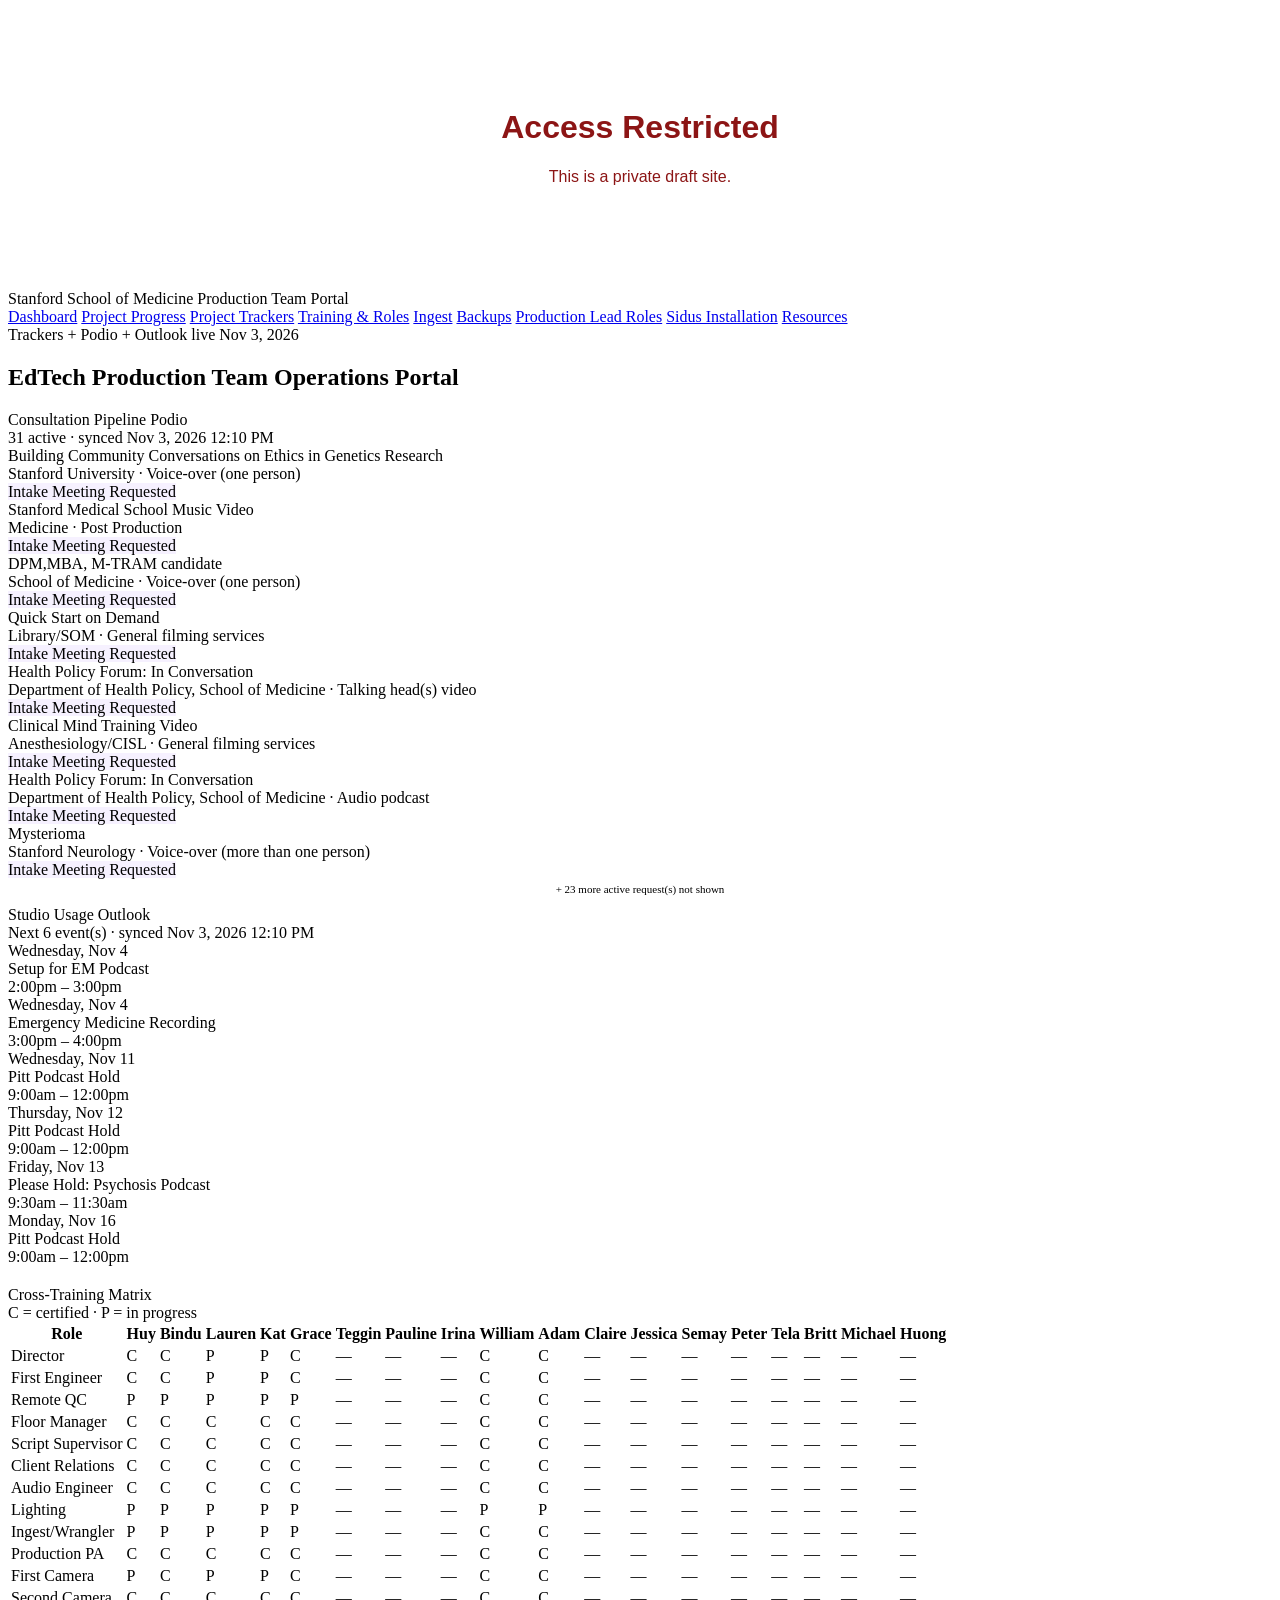
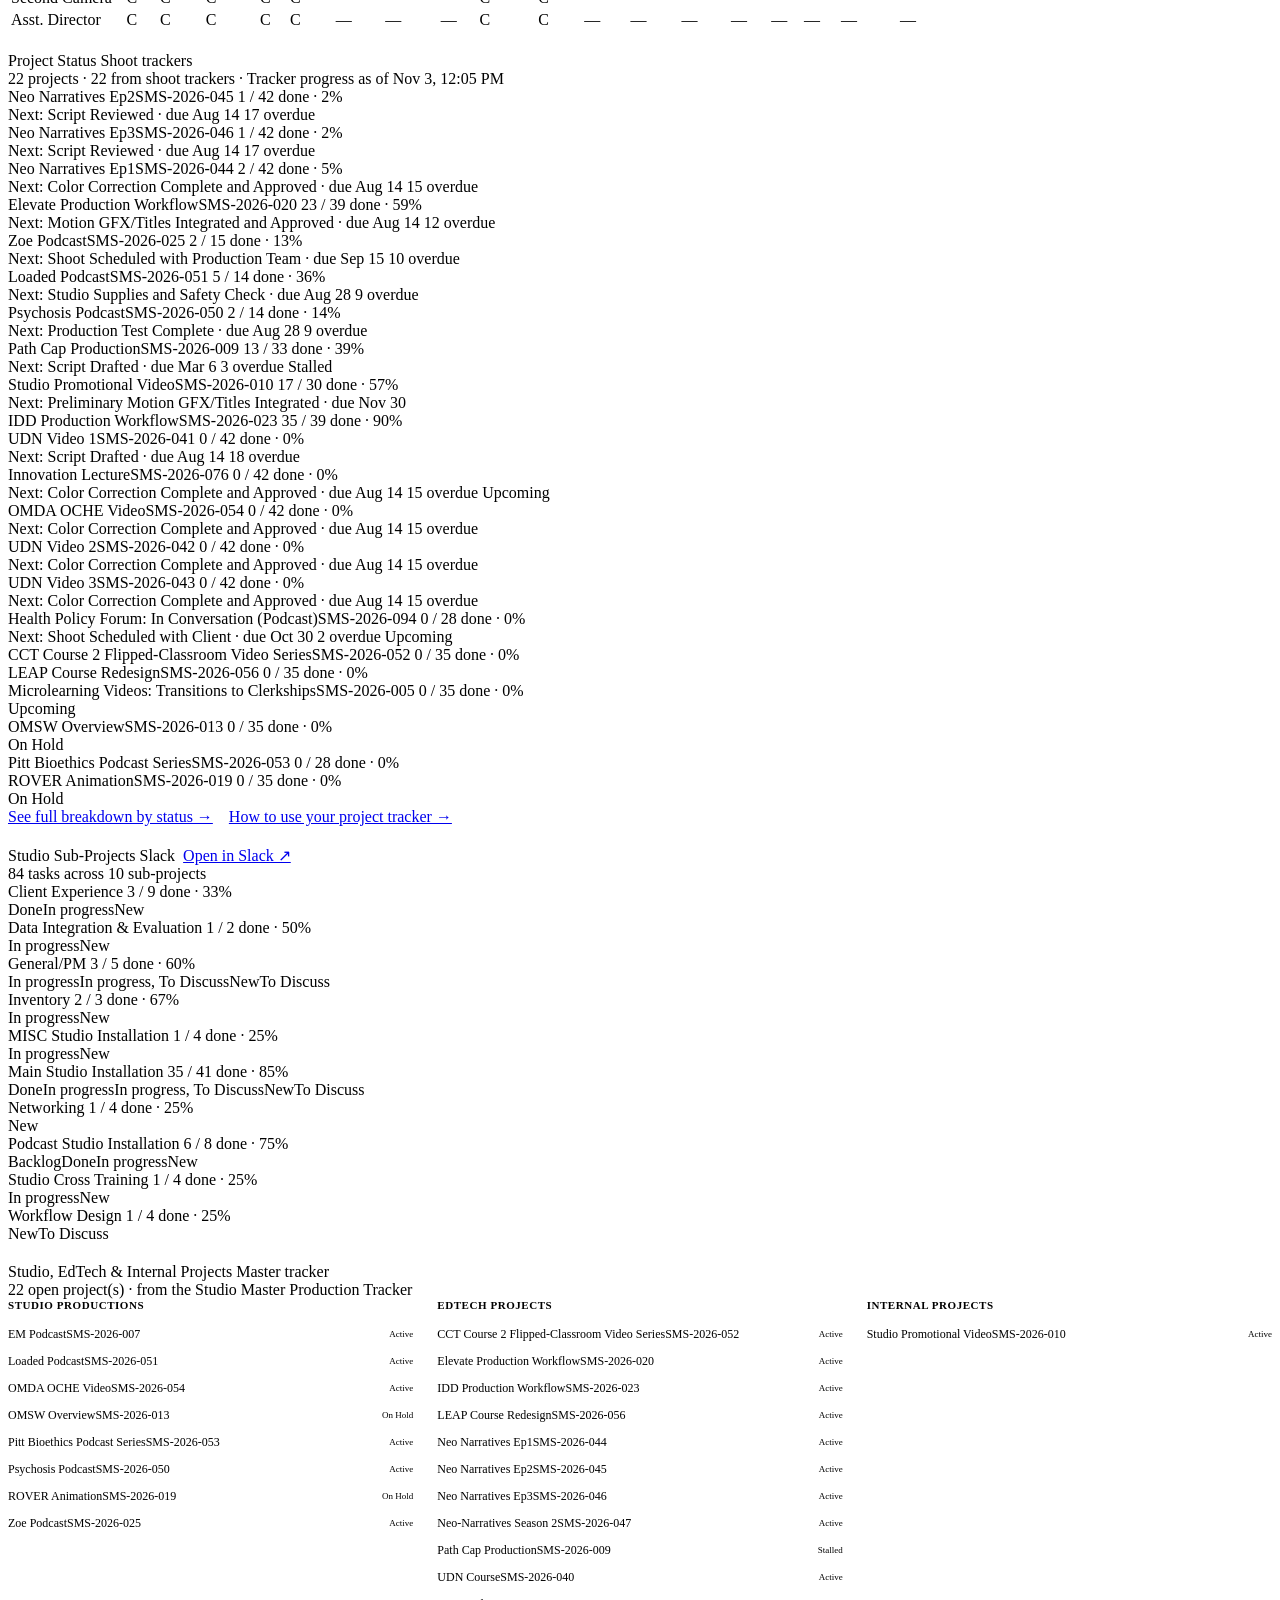
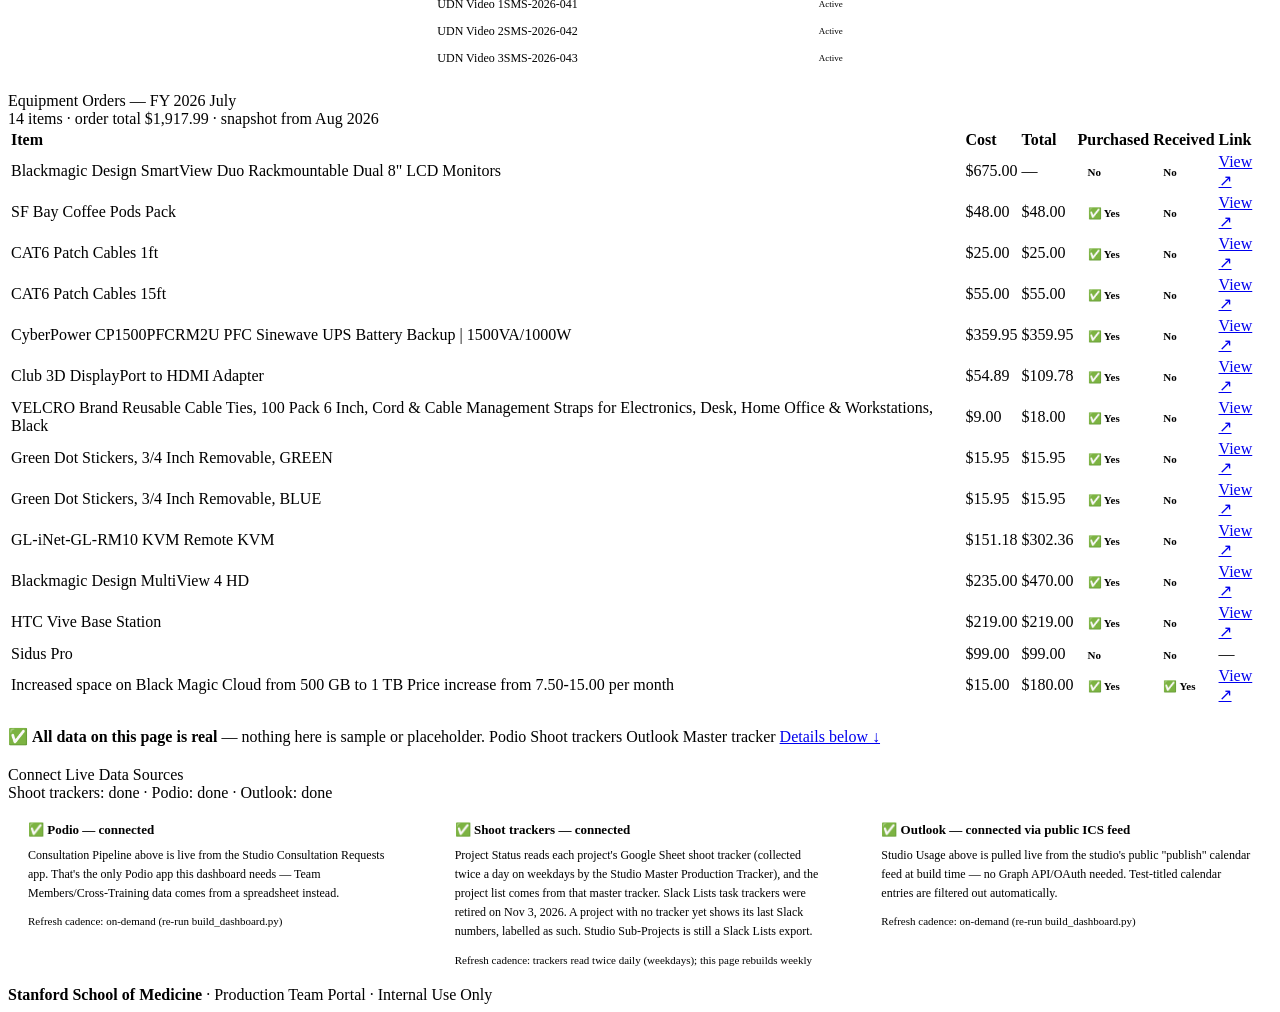
==== commit 877e25ec: "Portal: remove retired Slack Workflow page: index.html" ====
--- a/index.html
+++ b/index.html
@@ -51,7 +51,6 @@
       <a href="ingest.html" class="nav-tab">Ingest</a>
       <a href="backups.html" class="nav-tab">Backups</a>
       <a href="production-roles.html" class="nav-tab">Production Lead Roles</a>
-      <a href="slack-workflow.html" class="nav-tab">Slack Workflow</a>
       <a href="sidus-installation.html" class="nav-tab">Sidus Installation</a>
       <a href="resources.html" class="nav-tab">Resources</a>
       <!-- Forms tab hidden for now (2026-08-06) — forms.html still exists, just unlinked from nav -->
--- a/styles.css
+++ b/styles.css
@@ -313,7 +313,7 @@
 
 /* PROJECT PROGRESS PAGE (project-progress.html) — additive; reuses
    .dash-card / .proj-bar-track / .proj-bar-fill / .proj-name from above */
-.rollup-grid { display: grid; grid-template-columns: repeat(5, 1fr); gap: 12px; }
+.rollup-grid { display: grid; grid-template-columns: repeat(auto-fit, minmax(120px, 1fr)); gap: 12px; }
 .rollup-stat { background: var(--surface); border-radius: var(--radius); padding: 16px 14px; text-align: center; }
 .rollup-num { font-size: 1.6rem; font-weight: 700; color: var(--ink); line-height: 1.1; }
 .rollup-num.accent { color: var(--cardinal); }
@@ -378,3 +378,29 @@
   .team-grid { grid-template-columns: 1fr 1fr; }
   .nav-tabs { display: none; }
 }
+
+/* PROJECT STATUS from shoot trackers (2026-11-03) */
+.source-sheets { background: var(--green-light); color: var(--green); }
+.proj-id { font-size: 10px; font-weight: 500; color: var(--ink-soft); margin-left: 8px; letter-spacing: 0.02em; }
+.proj-row-sub { display: flex; align-items: center; flex-wrap: wrap; gap: 6px; margin-top: 5px; font-size: 11px; color: var(--ink-mid); }
+.pp-row .proj-row-sub { margin-top: 6px; }
+.proj-next { color: var(--ink-mid); }
+.proj-src-tag { font-size: 10px; font-weight: 600; padding: 2px 8px; border-radius: 20px; background: var(--surface-2); color: var(--ink-soft); }
+.proj-src-slack { background: var(--slack-light); color: var(--slack); }
+.pp-chip-overdue { background: var(--cardinal-dim); color: var(--cardinal); }
+.stale-notice { background: var(--cardinal-dim); border-left: 3px solid var(--cardinal); border-radius: 6px; padding: 10px 14px; font-size: 12px; color: var(--ink); line-height: 1.55; margin-bottom: 14px; }
+.stale-notice strong { color: var(--cardinal); }
+
+/* PROJECT TRACKERS how-to page (project-trackers.html, 2026-11-03) */
+.howto-grid { display: grid; grid-template-columns: 1fr 1fr; gap: 20px; }
+.howto-steps { list-style: none; counter-reset: step; display: flex; flex-direction: column; gap: 14px; }
+.howto-steps li { counter-increment: step; position: relative; padding-left: 38px; font-size: 14px; color: var(--ink-mid); line-height: 1.6; }
+.howto-steps li::before { content: counter(step); position: absolute; left: 0; top: 1px; width: 26px; height: 26px; border-radius: 50%; background: var(--cardinal-dim); color: var(--cardinal); font-size: 12px; font-weight: 700; display: flex; align-items: center; justify-content: center; }
+.howto-steps li strong, .howto-list li strong { color: var(--ink); }
+.howto-list { list-style: none; display: flex; flex-direction: column; gap: 10px; }
+.howto-list li { font-size: 14px; color: var(--ink-mid); line-height: 1.6; padding-left: 16px; position: relative; }
+.howto-list li::before { content: ''; position: absolute; left: 0; top: 10px; width: 6px; height: 6px; border-radius: 50%; background: var(--border); }
+.howto-list.dont li::before { background: var(--cardinal); }
+.howto-kbd { display: inline-block; font-size: 12px; font-weight: 600; padding: 1px 8px; border-radius: 6px; background: var(--surface-2); color: var(--ink); white-space: nowrap; }
+.howto-callout { background: var(--surface); border-radius: var(--radius); padding: 16px 18px; font-size: 13px; color: var(--ink-mid); line-height: 1.6; }
+@media (max-width: 900px) { .howto-grid { grid-template-columns: 1fr; } }
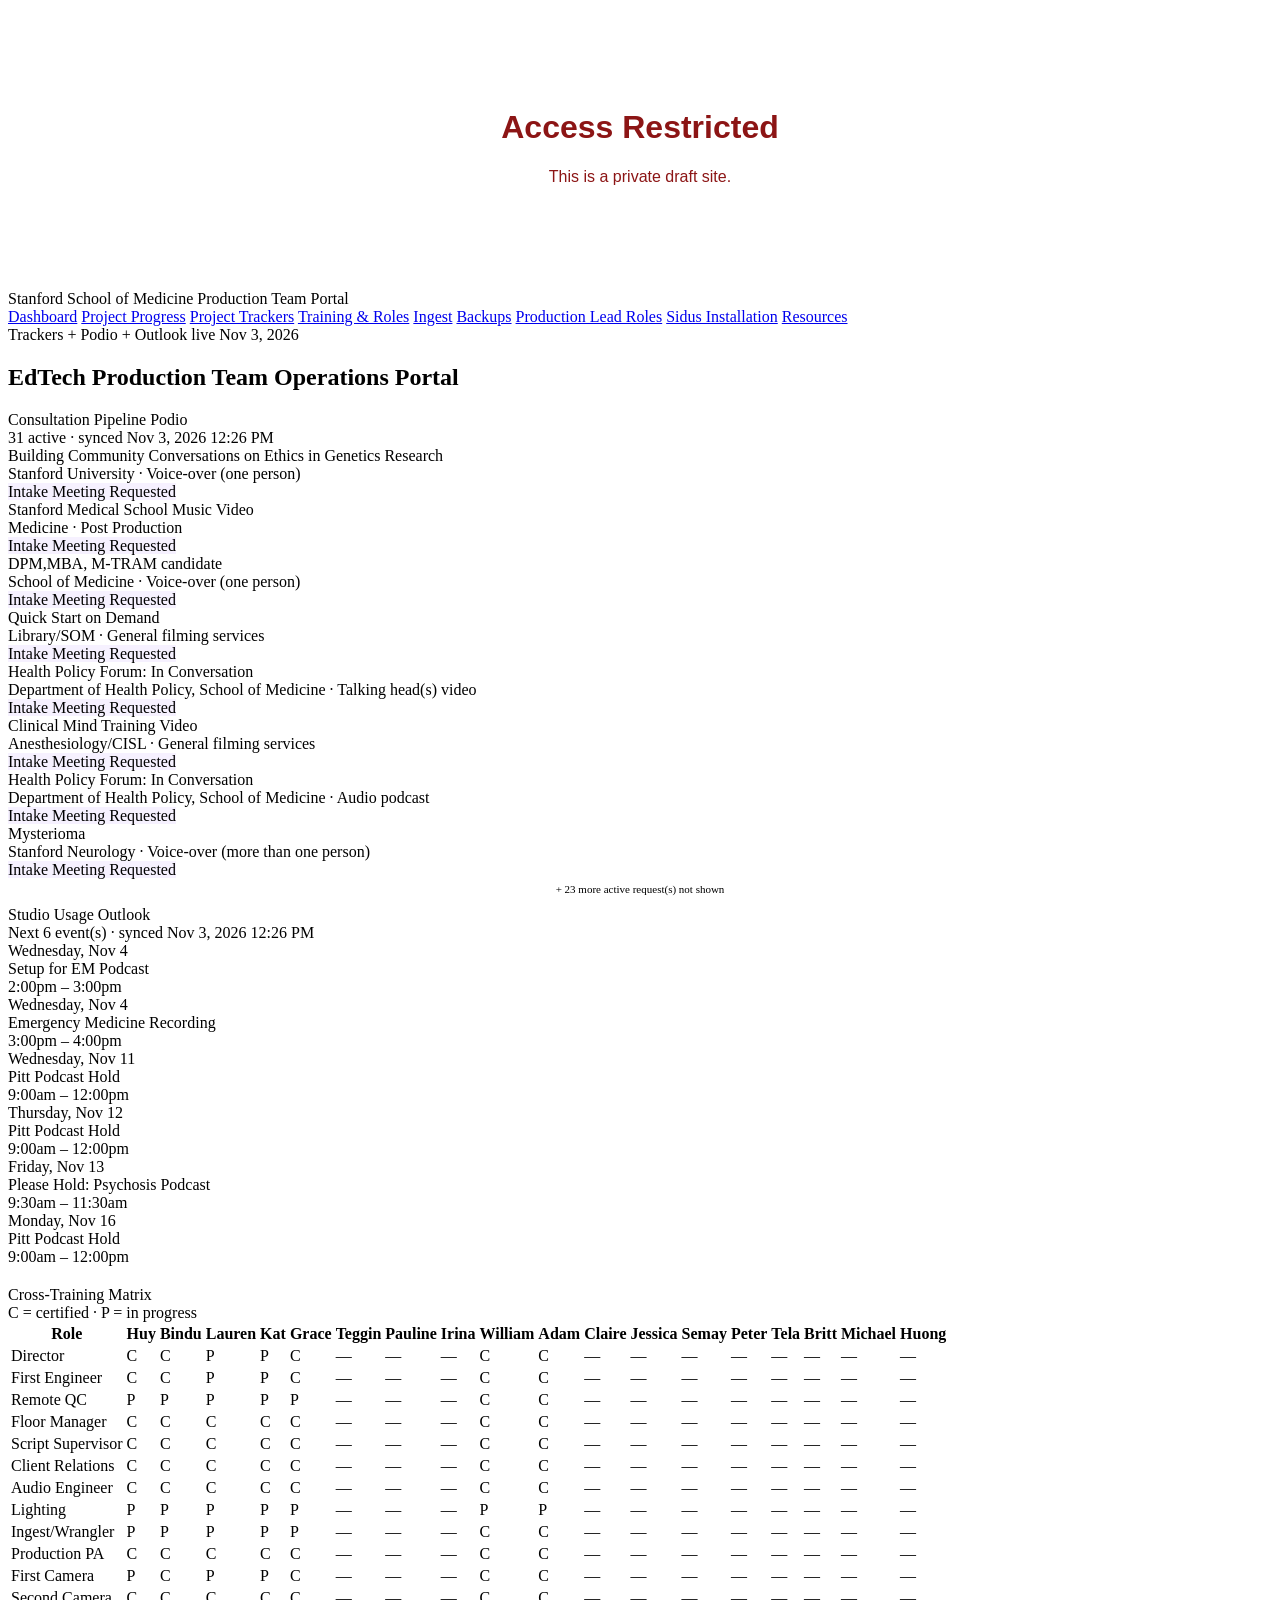
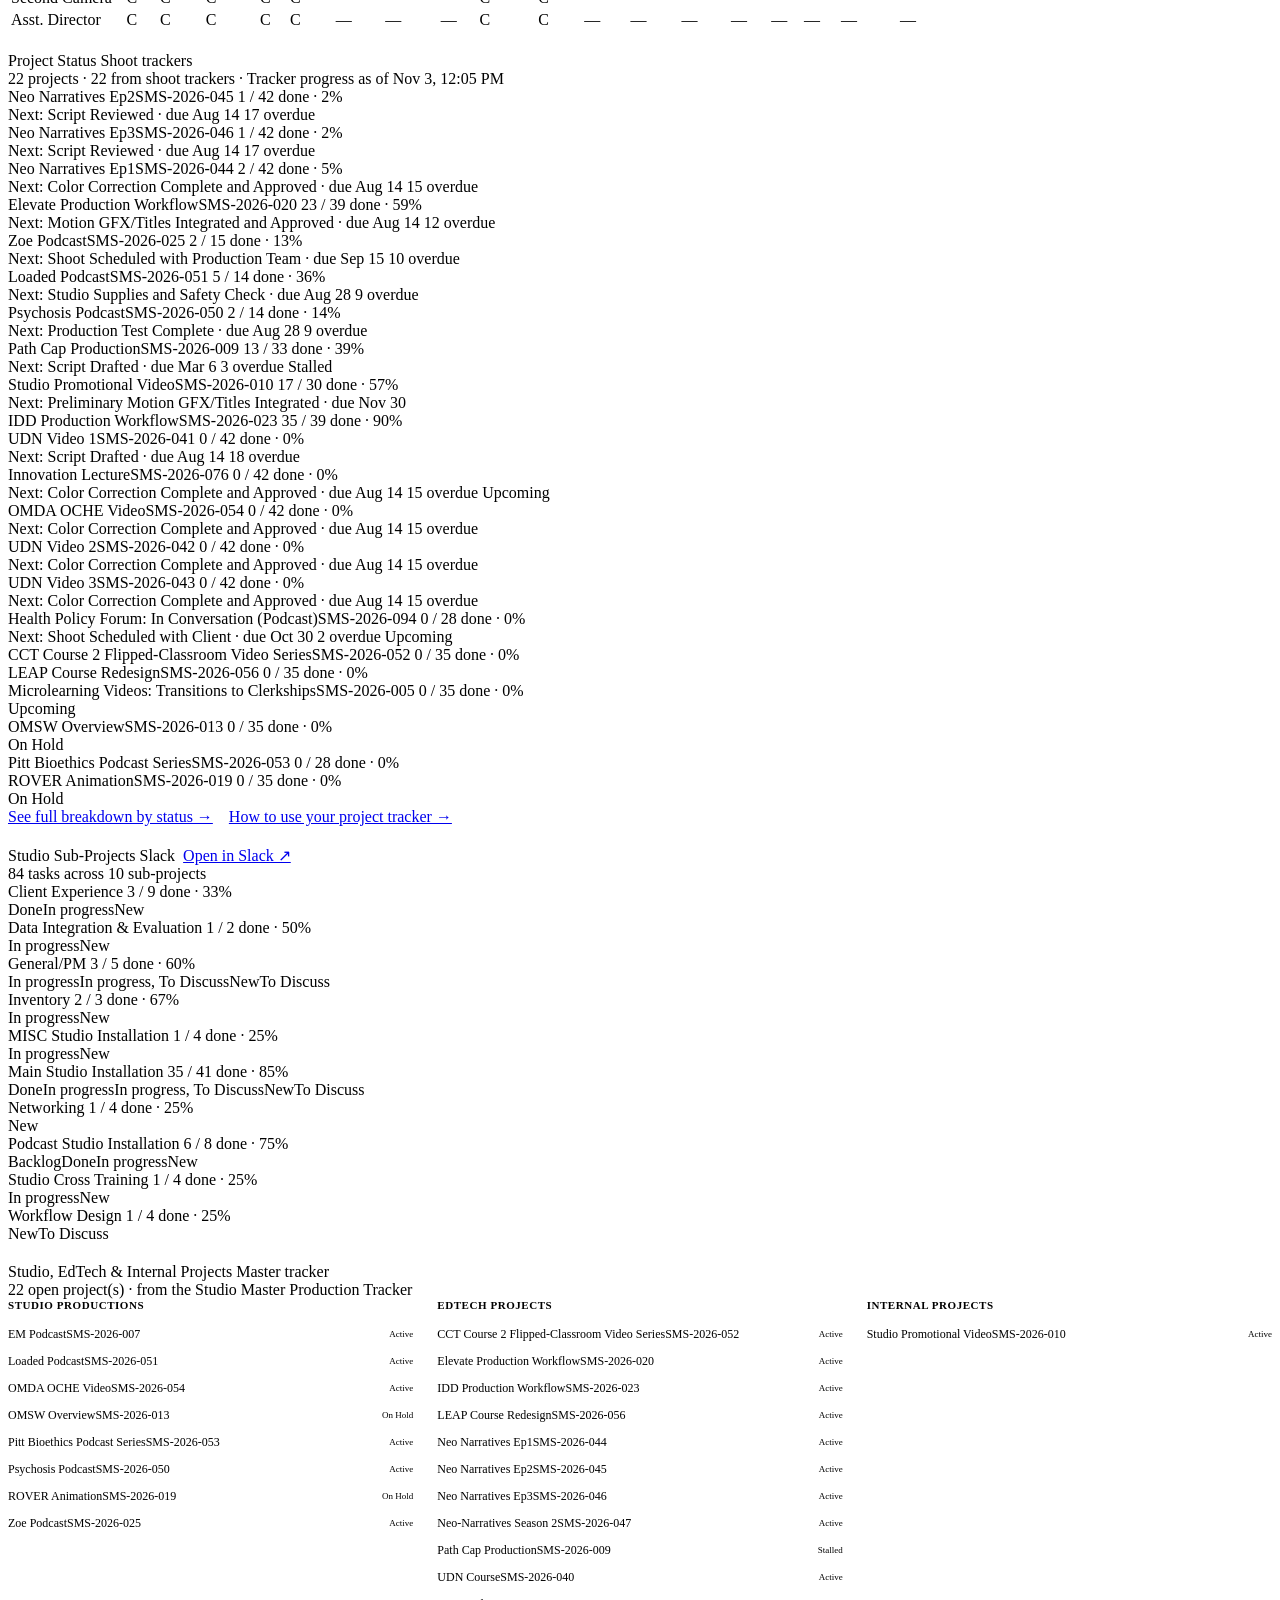
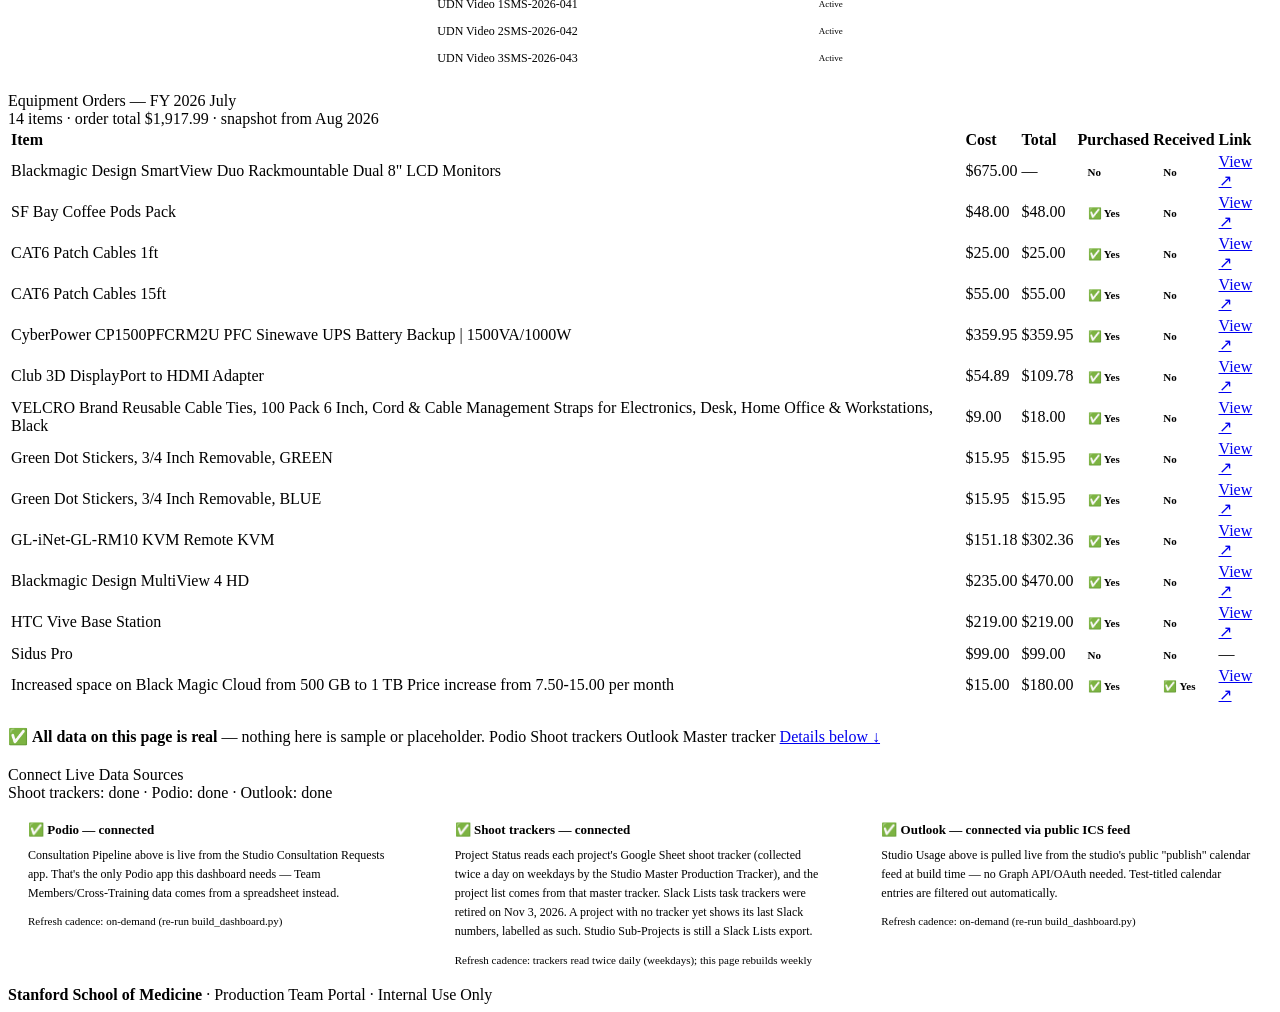
==== commit 66e0cb56: "Project Trackers page: ask Adam to remove tasks: index.html" ====
--- a/index.html
+++ b/index.html
@@ -86,7 +86,7 @@
           <span class="source-pill source-podio">Podio</span>
         </div>
         <span class="dash-card-meta"><!-- BUILD:PODIO_PIPELINE_META -->
-31 active · synced Nov 3, 2026 12:10 PM
+31 active · synced Nov 3, 2026 12:26 PM
 <!-- /BUILD:PODIO_PIPELINE_META --></span>
       </div>
       <div class="production-list">
@@ -160,7 +160,7 @@
           <span class="source-pill" style="background:var(--accent-light); color:var(--accent);">Outlook</span>
         </div>
         <span class="dash-card-meta"><!-- BUILD:CALENDAR_META -->
-Next 6 event(s) · synced Nov 3, 2026 12:10 PM
+Next 6 event(s) · synced Nov 3, 2026 12:26 PM
 <!-- /BUILD:CALENDAR_META --></span>
       </div>
       <div class="studio-cal">
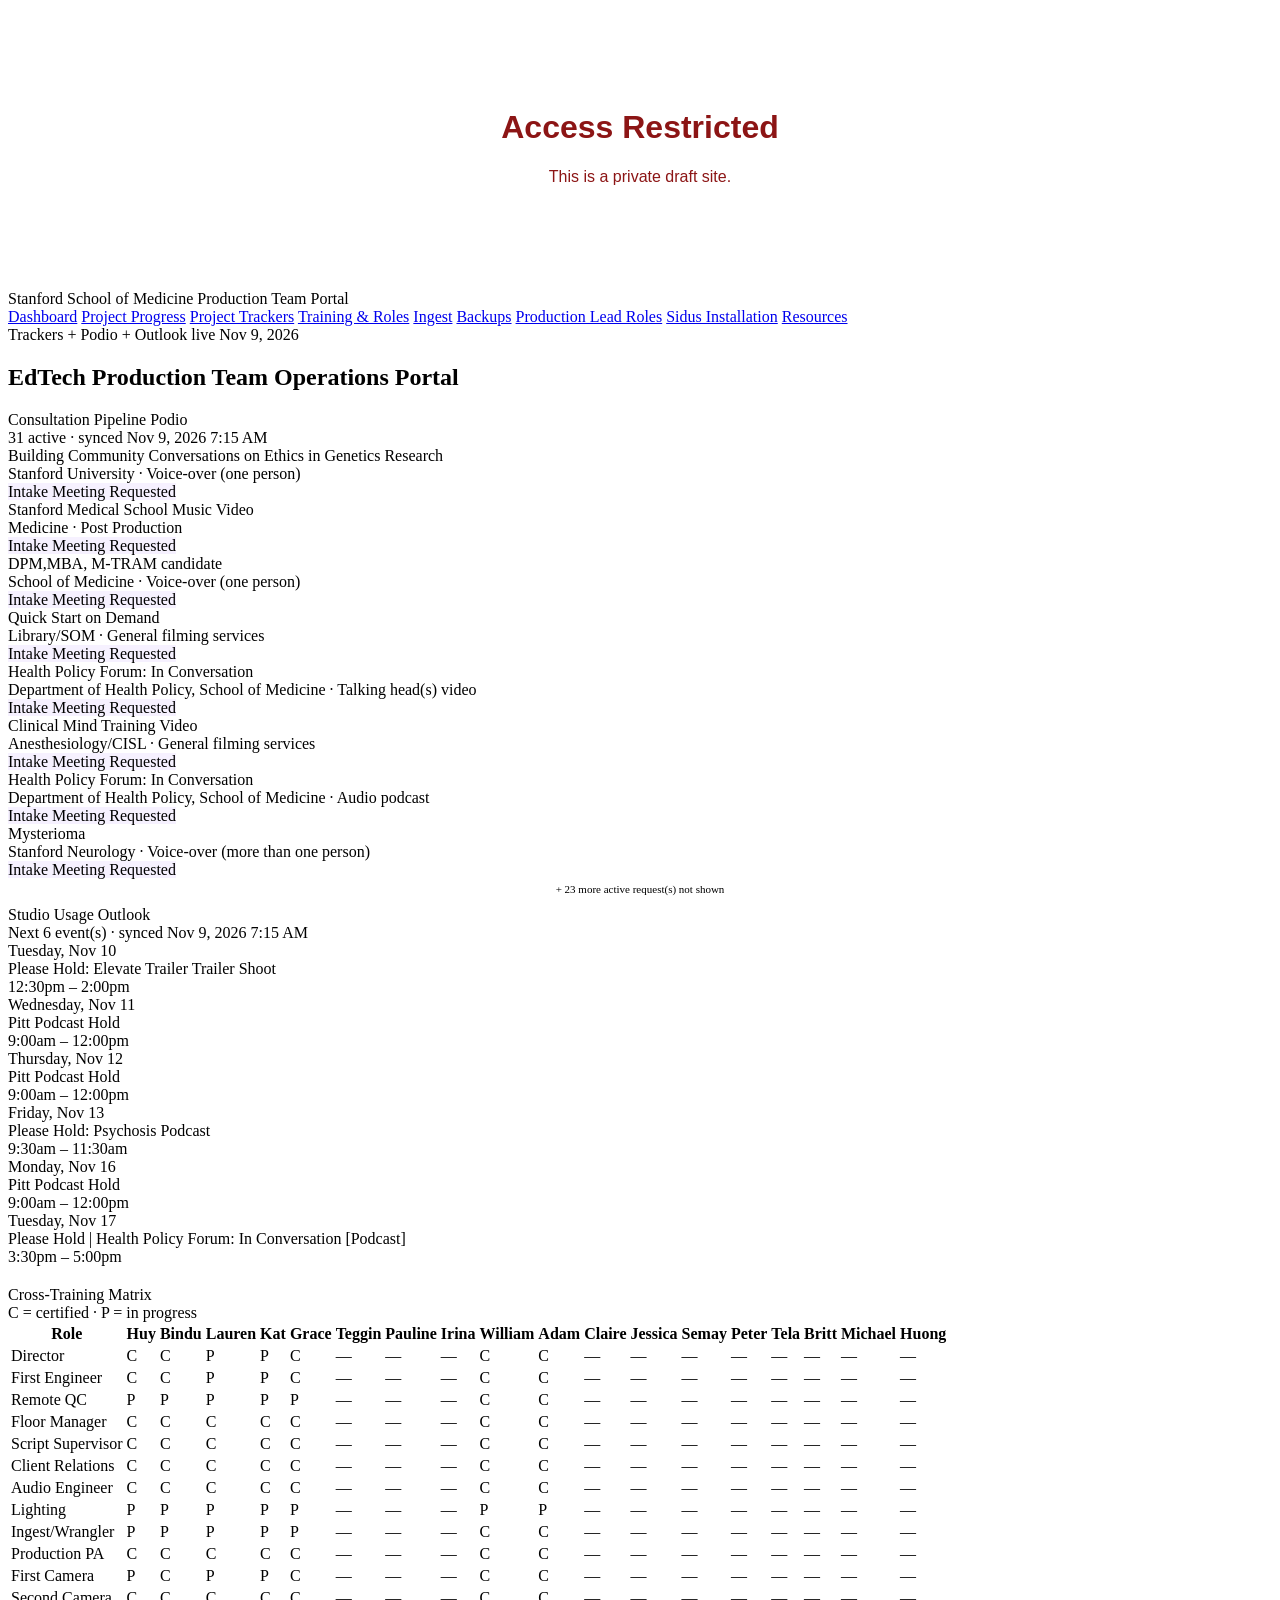
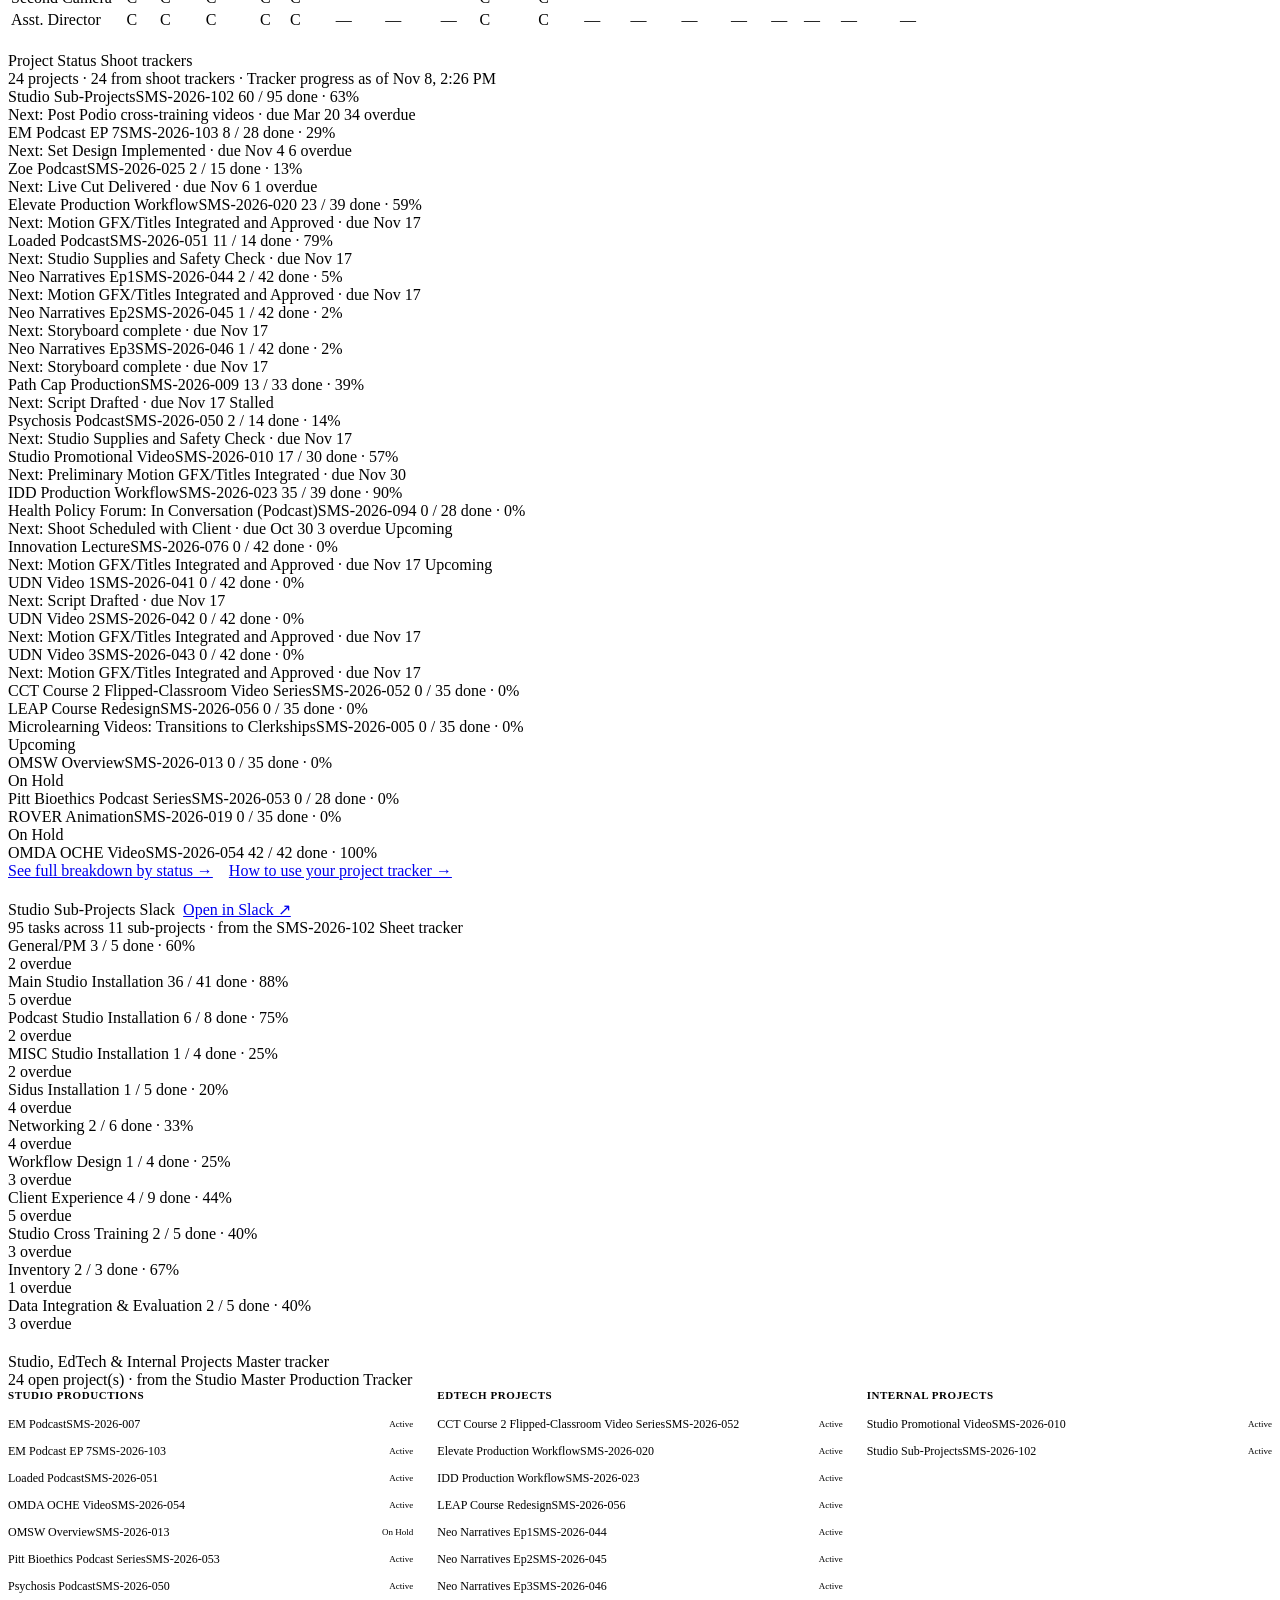
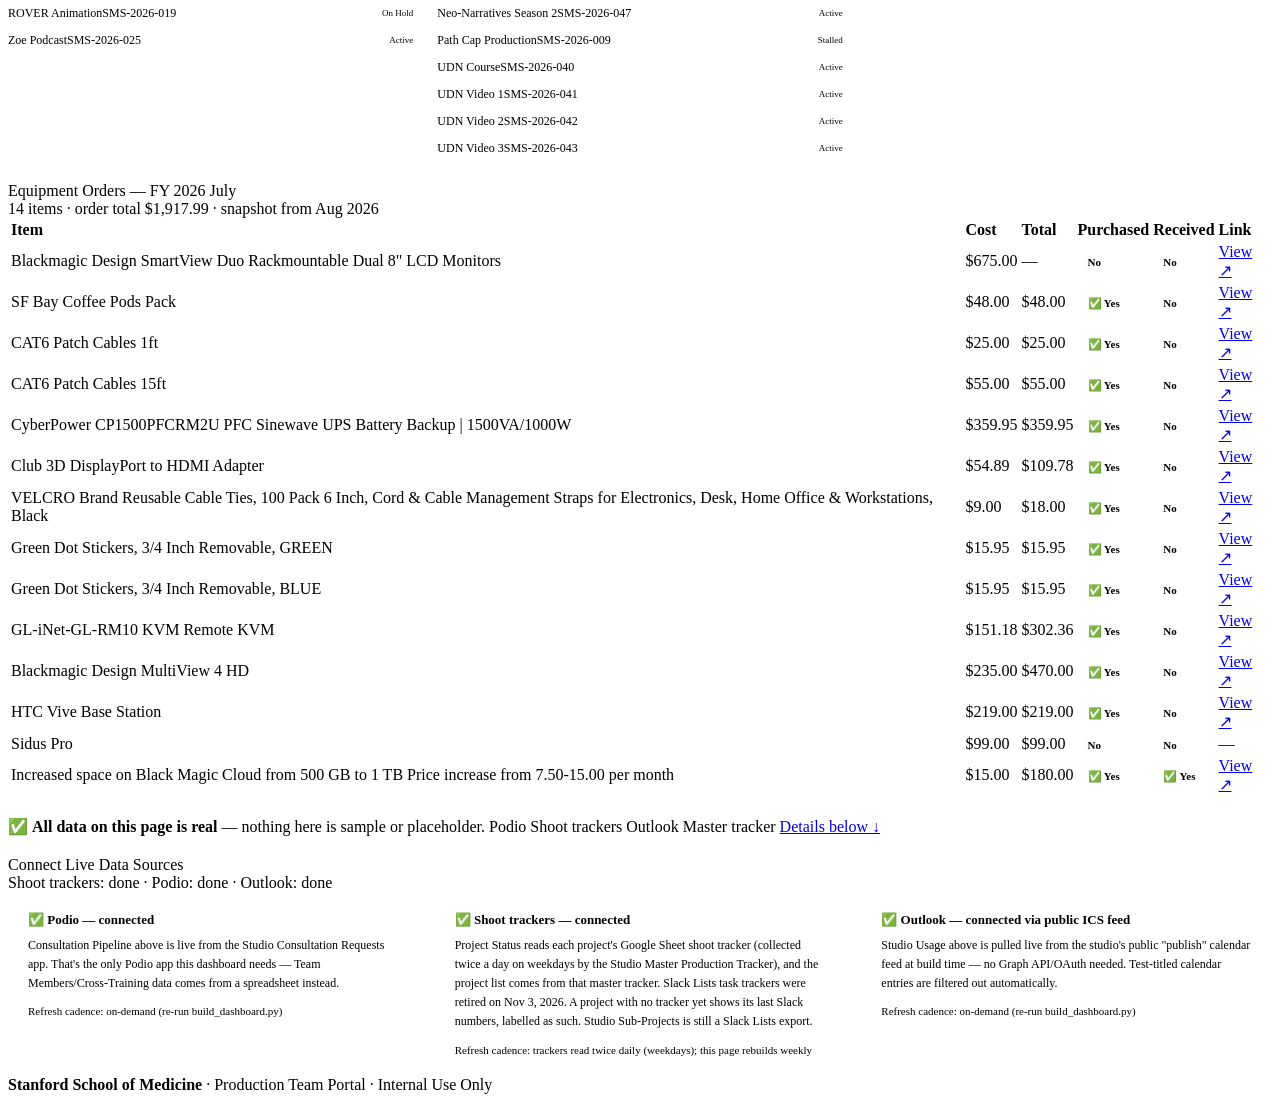
==== commit 08df0ee8: "Automated weekly portal data refresh: index.html" ====
--- a/index.html
+++ b/index.html
@@ -59,7 +59,7 @@
     <div class="header-right">
       <span class="live-dot">Trackers + Podio + Outlook live</span>
       <span class="badge"><!-- BUILD:LAST_UPDATED -->
-Nov 3, 2026
+Nov 9, 2026
 <!-- /BUILD:LAST_UPDATED --></span>
     </div>
   </div>
@@ -86,7 +86,7 @@
           <span class="source-pill source-podio">Podio</span>
         </div>
         <span class="dash-card-meta"><!-- BUILD:PODIO_PIPELINE_META -->
-31 active · synced Nov 3, 2026 12:26 PM
+31 active · synced Nov 9, 2026 7:15 AM
 <!-- /BUILD:PODIO_PIPELINE_META --></span>
       </div>
       <div class="production-list">
@@ -160,7 +160,7 @@
           <span class="source-pill" style="background:var(--accent-light); color:var(--accent);">Outlook</span>
         </div>
         <span class="dash-card-meta"><!-- BUILD:CALENDAR_META -->
-Next 6 event(s) · synced Nov 3, 2026 12:26 PM
+Next 6 event(s) · synced Nov 9, 2026 7:15 AM
 <!-- /BUILD:CALENDAR_META --></span>
       </div>
       <div class="studio-cal">
@@ -168,18 +168,10 @@
         <div class="cal-item">
           <div class="cal-bar full"></div>
           <div class="cal-info">
-            <div class="cal-date">Wednesday, Nov 4</div>
-            <div class="cal-desc">Setup for EM Podcast</div>
-          </div>
-          <div class="cal-time">2:00pm – 3:00pm</div>
-        </div>
-        <div class="cal-item">
-          <div class="cal-bar full"></div>
-          <div class="cal-info">
-            <div class="cal-date">Wednesday, Nov 4</div>
-            <div class="cal-desc">Emergency Medicine Recording</div>
-          </div>
-          <div class="cal-time">3:00pm – 4:00pm</div>
+            <div class="cal-date">Tuesday, Nov 10</div>
+            <div class="cal-desc">Please Hold: Elevate Trailer Trailer Shoot</div>
+          </div>
+          <div class="cal-time">12:30pm – 2:00pm</div>
         </div>
         <div class="cal-item">
           <div class="cal-bar full"></div>
@@ -212,6 +204,14 @@
             <div class="cal-desc">Pitt Podcast Hold</div>
           </div>
           <div class="cal-time">9:00am – 12:00pm</div>
+        </div>
+        <div class="cal-item">
+          <div class="cal-bar full"></div>
+          <div class="cal-info">
+            <div class="cal-date">Tuesday, Nov 17</div>
+            <div class="cal-desc">Please Hold | Health Policy Forum: In Conversation [Podcast]</div>
+          </div>
+          <div class="cal-time">3:30pm – 5:00pm</div>
         </div>
 <!-- /BUILD:CALENDAR -->
       </div>
@@ -271,18 +271,66 @@
         <span class="source-pill source-sheets">Shoot trackers</span>
       </div>
       <span class="dash-card-meta"><!-- BUILD:PROGRESS_META -->
-22 projects · 22 from shoot trackers · Tracker progress as of Nov 3, 12:05 PM
+24 projects · 24 from shoot trackers · Tracker progress as of Nov 8, 2:26 PM
 <!-- /BUILD:PROGRESS_META --></span>
     </div>
     <div class="proj-summary">
 <!-- BUILD:PROJECT_SUMMARY -->
         <div class="proj-row">
           <div class="proj-row-head">
+            <span class="proj-name">Studio Sub-Projects<span class="proj-id">SMS-2026-102</span></span>
+            <span class="proj-frac">60 / 95 done · 63%</span>
+          </div>
+          <div class="proj-bar-track"><div class="proj-bar-fill partial" style="width:63%"></div></div>
+          <div class="proj-row-sub"><span class="proj-next">Next: Post Podio cross-training videos · due Mar 20</span> <span class="pp-chip pp-chip-overdue">34 overdue</span></div>
+        </div>
+        <div class="proj-row">
+          <div class="proj-row-head">
+            <span class="proj-name">EM Podcast EP 7<span class="proj-id">SMS-2026-103</span></span>
+            <span class="proj-frac">8 / 28 done · 29%</span>
+          </div>
+          <div class="proj-bar-track"><div class="proj-bar-fill partial" style="width:29%"></div></div>
+          <div class="proj-row-sub"><span class="proj-next">Next: Set Design Implemented · due Nov 4</span> <span class="pp-chip pp-chip-overdue">6 overdue</span></div>
+        </div>
+        <div class="proj-row">
+          <div class="proj-row-head">
+            <span class="proj-name">Zoe Podcast<span class="proj-id">SMS-2026-025</span></span>
+            <span class="proj-frac">2 / 15 done · 13%</span>
+          </div>
+          <div class="proj-bar-track"><div class="proj-bar-fill partial" style="width:13%"></div></div>
+          <div class="proj-row-sub"><span class="proj-next">Next: Live Cut Delivered · due Nov 6</span> <span class="pp-chip pp-chip-overdue">1 overdue</span></div>
+        </div>
+        <div class="proj-row">
+          <div class="proj-row-head">
+            <span class="proj-name">Elevate Production Workflow<span class="proj-id">SMS-2026-020</span></span>
+            <span class="proj-frac">23 / 39 done · 59%</span>
+          </div>
+          <div class="proj-bar-track"><div class="proj-bar-fill partial" style="width:59%"></div></div>
+          <div class="proj-row-sub"><span class="proj-next">Next: Motion GFX/Titles Integrated and Approved · due Nov 17</span></div>
+        </div>
+        <div class="proj-row">
+          <div class="proj-row-head">
+            <span class="proj-name">Loaded Podcast<span class="proj-id">SMS-2026-051</span></span>
+            <span class="proj-frac">11 / 14 done · 79%</span>
+          </div>
+          <div class="proj-bar-track"><div class="proj-bar-fill partial" style="width:79%"></div></div>
+          <div class="proj-row-sub"><span class="proj-next">Next: Studio Supplies and Safety Check · due Nov 17</span></div>
+        </div>
+        <div class="proj-row">
+          <div class="proj-row-head">
+            <span class="proj-name">Neo Narratives Ep1<span class="proj-id">SMS-2026-044</span></span>
+            <span class="proj-frac">2 / 42 done · 5%</span>
+          </div>
+          <div class="proj-bar-track"><div class="proj-bar-fill partial" style="width:5%"></div></div>
+          <div class="proj-row-sub"><span class="proj-next">Next: Motion GFX/Titles Integrated and Approved · due Nov 17</span></div>
+        </div>
+        <div class="proj-row">
+          <div class="proj-row-head">
             <span class="proj-name">Neo Narratives Ep2<span class="proj-id">SMS-2026-045</span></span>
             <span class="proj-frac">1 / 42 done · 2%</span>
           </div>
           <div class="proj-bar-track"><div class="proj-bar-fill partial" style="width:2%"></div></div>
-          <div class="proj-row-sub"><span class="proj-next">Next: Script Reviewed · due Aug 14</span> <span class="pp-chip pp-chip-overdue">17 overdue</span></div>
+          <div class="proj-row-sub"><span class="proj-next">Next: Storyboard complete · due Nov 17</span></div>
         </div>
         <div class="proj-row">
           <div class="proj-row-head">
@@ -290,39 +338,15 @@
             <span class="proj-frac">1 / 42 done · 2%</span>
           </div>
           <div class="proj-bar-track"><div class="proj-bar-fill partial" style="width:2%"></div></div>
-          <div class="proj-row-sub"><span class="proj-next">Next: Script Reviewed · due Aug 14</span> <span class="pp-chip pp-chip-overdue">17 overdue</span></div>
-        </div>
-        <div class="proj-row">
-          <div class="proj-row-head">
-            <span class="proj-name">Neo Narratives Ep1<span class="proj-id">SMS-2026-044</span></span>
-            <span class="proj-frac">2 / 42 done · 5%</span>
-          </div>
-          <div class="proj-bar-track"><div class="proj-bar-fill partial" style="width:5%"></div></div>
-          <div class="proj-row-sub"><span class="proj-next">Next: Color Correction Complete and Approved · due Aug 14</span> <span class="pp-chip pp-chip-overdue">15 overdue</span></div>
-        </div>
-        <div class="proj-row">
-          <div class="proj-row-head">
-            <span class="proj-name">Elevate Production Workflow<span class="proj-id">SMS-2026-020</span></span>
-            <span class="proj-frac">23 / 39 done · 59%</span>
-          </div>
-          <div class="proj-bar-track"><div class="proj-bar-fill partial" style="width:59%"></div></div>
-          <div class="proj-row-sub"><span class="proj-next">Next: Motion GFX/Titles Integrated and Approved · due Aug 14</span> <span class="pp-chip pp-chip-overdue">12 overdue</span></div>
-        </div>
-        <div class="proj-row">
-          <div class="proj-row-head">
-            <span class="proj-name">Zoe Podcast<span class="proj-id">SMS-2026-025</span></span>
-            <span class="proj-frac">2 / 15 done · 13%</span>
-          </div>
-          <div class="proj-bar-track"><div class="proj-bar-fill partial" style="width:13%"></div></div>
-          <div class="proj-row-sub"><span class="proj-next">Next: Shoot Scheduled with Production Team · due Sep 15</span> <span class="pp-chip pp-chip-overdue">10 overdue</span></div>
-        </div>
-        <div class="proj-row">
-          <div class="proj-row-head">
-            <span class="proj-name">Loaded Podcast<span class="proj-id">SMS-2026-051</span></span>
-            <span class="proj-frac">5 / 14 done · 36%</span>
-          </div>
-          <div class="proj-bar-track"><div class="proj-bar-fill partial" style="width:36%"></div></div>
-          <div class="proj-row-sub"><span class="proj-next">Next: Studio Supplies and Safety Check · due Aug 28</span> <span class="pp-chip pp-chip-overdue">9 overdue</span></div>
+          <div class="proj-row-sub"><span class="proj-next">Next: Storyboard complete · due Nov 17</span></div>
+        </div>
+        <div class="proj-row">
+          <div class="proj-row-head">
+            <span class="proj-name">Path Cap Production<span class="proj-id">SMS-2026-009</span></span>
+            <span class="proj-frac">13 / 33 done · 39%</span>
+          </div>
+          <div class="proj-bar-track"><div class="proj-bar-fill partial" style="width:39%"></div></div>
+          <div class="proj-row-sub"><span class="proj-next">Next: Script Drafted · due Nov 17</span> <span class="proj-src-tag">Stalled</span></div>
         </div>
         <div class="proj-row">
           <div class="proj-row-head">
@@ -330,15 +354,7 @@
             <span class="proj-frac">2 / 14 done · 14%</span>
           </div>
           <div class="proj-bar-track"><div class="proj-bar-fill partial" style="width:14%"></div></div>
-          <div class="proj-row-sub"><span class="proj-next">Next: Production Test Complete · due Aug 28</span> <span class="pp-chip pp-chip-overdue">9 overdue</span></div>
-        </div>
-        <div class="proj-row">
-          <div class="proj-row-head">
-            <span class="proj-name">Path Cap Production<span class="proj-id">SMS-2026-009</span></span>
-            <span class="proj-frac">13 / 33 done · 39%</span>
-          </div>
-          <div class="proj-bar-track"><div class="proj-bar-fill partial" style="width:39%"></div></div>
-          <div class="proj-row-sub"><span class="proj-next">Next: Script Drafted · due Mar 6</span> <span class="pp-chip pp-chip-overdue">3 overdue</span> <span class="proj-src-tag">Stalled</span></div>
+          <div class="proj-row-sub"><span class="proj-next">Next: Studio Supplies and Safety Check · due Nov 17</span></div>
         </div>
         <div class="proj-row">
           <div class="proj-row-head">
@@ -358,27 +374,27 @@
         </div>
         <div class="proj-row">
           <div class="proj-row-head">
+            <span class="proj-name">Health Policy Forum: In Conversation (Podcast)<span class="proj-id">SMS-2026-094</span></span>
+            <span class="proj-frac">0 / 28 done · 0%</span>
+          </div>
+          <div class="proj-bar-track"><div class="proj-bar-fill partial" style="width:0%"></div></div>
+          <div class="proj-row-sub"><span class="proj-next">Next: Shoot Scheduled with Client · due Oct 30</span> <span class="pp-chip pp-chip-overdue">3 overdue</span> <span class="proj-src-tag">Upcoming</span></div>
+        </div>
+        <div class="proj-row">
+          <div class="proj-row-head">
+            <span class="proj-name">Innovation Lecture<span class="proj-id">SMS-2026-076</span></span>
+            <span class="proj-frac">0 / 42 done · 0%</span>
+          </div>
+          <div class="proj-bar-track"><div class="proj-bar-fill partial" style="width:0%"></div></div>
+          <div class="proj-row-sub"><span class="proj-next">Next: Motion GFX/Titles Integrated and Approved · due Nov 17</span> <span class="proj-src-tag">Upcoming</span></div>
+        </div>
+        <div class="proj-row">
+          <div class="proj-row-head">
             <span class="proj-name">UDN Video 1<span class="proj-id">SMS-2026-041</span></span>
             <span class="proj-frac">0 / 42 done · 0%</span>
           </div>
           <div class="proj-bar-track"><div class="proj-bar-fill partial" style="width:0%"></div></div>
-          <div class="proj-row-sub"><span class="proj-next">Next: Script Drafted · due Aug 14</span> <span class="pp-chip pp-chip-overdue">18 overdue</span></div>
-        </div>
-        <div class="proj-row">
-          <div class="proj-row-head">
-            <span class="proj-name">Innovation Lecture<span class="proj-id">SMS-2026-076</span></span>
-            <span class="proj-frac">0 / 42 done · 0%</span>
-          </div>
-          <div class="proj-bar-track"><div class="proj-bar-fill partial" style="width:0%"></div></div>
-          <div class="proj-row-sub"><span class="proj-next">Next: Color Correction Complete and Approved · due Aug 14</span> <span class="pp-chip pp-chip-overdue">15 overdue</span> <span class="proj-src-tag">Upcoming</span></div>
-        </div>
-        <div class="proj-row">
-          <div class="proj-row-head">
-            <span class="proj-name">OMDA OCHE Video<span class="proj-id">SMS-2026-054</span></span>
-            <span class="proj-frac">0 / 42 done · 0%</span>
-          </div>
-          <div class="proj-bar-track"><div class="proj-bar-fill partial" style="width:0%"></div></div>
-          <div class="proj-row-sub"><span class="proj-next">Next: Color Correction Complete and Approved · due Aug 14</span> <span class="pp-chip pp-chip-overdue">15 overdue</span></div>
+          <div class="proj-row-sub"><span class="proj-next">Next: Script Drafted · due Nov 17</span></div>
         </div>
         <div class="proj-row">
           <div class="proj-row-head">
@@ -386,7 +402,7 @@
             <span class="proj-frac">0 / 42 done · 0%</span>
           </div>
           <div class="proj-bar-track"><div class="proj-bar-fill partial" style="width:0%"></div></div>
-          <div class="proj-row-sub"><span class="proj-next">Next: Color Correction Complete and Approved · due Aug 14</span> <span class="pp-chip pp-chip-overdue">15 overdue</span></div>
+          <div class="proj-row-sub"><span class="proj-next">Next: Motion GFX/Titles Integrated and Approved · due Nov 17</span></div>
         </div>
         <div class="proj-row">
           <div class="proj-row-head">
@@ -394,15 +410,7 @@
             <span class="proj-frac">0 / 42 done · 0%</span>
           </div>
           <div class="proj-bar-track"><div class="proj-bar-fill partial" style="width:0%"></div></div>
-          <div class="proj-row-sub"><span class="proj-next">Next: Color Correction Complete and Approved · due Aug 14</span> <span class="pp-chip pp-chip-overdue">15 overdue</span></div>
-        </div>
-        <div class="proj-row">
-          <div class="proj-row-head">
-            <span class="proj-name">Health Policy Forum: In Conversation (Podcast)<span class="proj-id">SMS-2026-094</span></span>
-            <span class="proj-frac">0 / 28 done · 0%</span>
-          </div>
-          <div class="proj-bar-track"><div class="proj-bar-fill partial" style="width:0%"></div></div>
-          <div class="proj-row-sub"><span class="proj-next">Next: Shoot Scheduled with Client · due Oct 30</span> <span class="pp-chip pp-chip-overdue">2 overdue</span> <span class="proj-src-tag">Upcoming</span></div>
+          <div class="proj-row-sub"><span class="proj-next">Next: Motion GFX/Titles Integrated and Approved · due Nov 17</span></div>
         </div>
         <div class="proj-row">
           <div class="proj-row-head">
@@ -451,6 +459,14 @@
           </div>
           <div class="proj-bar-track"><div class="proj-bar-fill partial" style="width:0%"></div></div>
           <div class="proj-row-sub"><span class="proj-src-tag">On Hold</span></div>
+        </div>
+        <div class="proj-row">
+          <div class="proj-row-head">
+            <span class="proj-name">OMDA OCHE Video<span class="proj-id">SMS-2026-054</span></span>
+            <span class="proj-frac">42 / 42 done · 100%</span>
+          </div>
+          <div class="proj-bar-track"><div class="proj-bar-fill" style="width:100%"></div></div>
+          
         </div>
         <a class="proj-more-link" href="project-progress.html">See full breakdown by status →</a><a class="proj-more-link" href="project-trackers.html" style="margin-left:16px;">How to use your project tracker →</a>
 <!-- /BUILD:PROJECT_SUMMARY -->
@@ -473,34 +489,82 @@
         <a href="https://stanford.enterprise.slack.com/lists/T04F92C66/F0AJ74QJ5RN" target="_blank" rel="noopener" class="proj-more-link" style="margin:0 0 0 4px; display:inline;">Open in Slack ↗</a>
       </div>
       <span class="dash-card-meta"><!-- BUILD:SUBPROJECTS_META -->
-84 tasks across 10 sub-projects
+95 tasks across 11 sub-projects · from the SMS-2026-102 Sheet tracker
 <!-- /BUILD:SUBPROJECTS_META --></span>
     </div>
     <div class="proj-summary">
 <!-- BUILD:SUBPROJECTS_SUMMARY -->
         <div class="proj-row">
           <div class="proj-row-head">
-            <span class="proj-name">Client Experience</span>
-            <span class="proj-frac">3 / 9 done · 33%</span>
-          </div>
-          <div class="proj-bar-track"><div class="proj-bar-fill partial" style="width:33%"></div></div>
-          <div class="proj-phase-row"><span class="proj-phase-pill">Done</span><span class="proj-phase-pill">In progress</span><span class="proj-phase-pill">New</span></div>
-        </div>
-        <div class="proj-row">
-          <div class="proj-row-head">
-            <span class="proj-name">Data Integration &amp; Evaluation</span>
-            <span class="proj-frac">1 / 2 done · 50%</span>
-          </div>
-          <div class="proj-bar-track"><div class="proj-bar-fill partial" style="width:50%"></div></div>
-          <div class="proj-phase-row"><span class="proj-phase-pill">In progress</span><span class="proj-phase-pill">New</span></div>
-        </div>
-        <div class="proj-row">
-          <div class="proj-row-head">
             <span class="proj-name">General/PM</span>
             <span class="proj-frac">3 / 5 done · 60%</span>
           </div>
           <div class="proj-bar-track"><div class="proj-bar-fill partial" style="width:60%"></div></div>
-          <div class="proj-phase-row"><span class="proj-phase-pill">In progress</span><span class="proj-phase-pill">In progress, To Discuss</span><span class="proj-phase-pill">New</span><span class="proj-phase-pill">To Discuss</span></div>
+          <div class="proj-phase-row"><span class="proj-phase-pill">2 overdue</span></div>
+        </div>
+        <div class="proj-row">
+          <div class="proj-row-head">
+            <span class="proj-name">Main Studio Installation</span>
+            <span class="proj-frac">36 / 41 done · 88%</span>
+          </div>
+          <div class="proj-bar-track"><div class="proj-bar-fill partial" style="width:88%"></div></div>
+          <div class="proj-phase-row"><span class="proj-phase-pill">5 overdue</span></div>
+        </div>
+        <div class="proj-row">
+          <div class="proj-row-head">
+            <span class="proj-name">Podcast Studio Installation</span>
+            <span class="proj-frac">6 / 8 done · 75%</span>
+          </div>
+          <div class="proj-bar-track"><div class="proj-bar-fill partial" style="width:75%"></div></div>
+          <div class="proj-phase-row"><span class="proj-phase-pill">2 overdue</span></div>
+        </div>
+        <div class="proj-row">
+          <div class="proj-row-head">
+            <span class="proj-name">MISC Studio Installation</span>
+            <span class="proj-frac">1 / 4 done · 25%</span>
+          </div>
+          <div class="proj-bar-track"><div class="proj-bar-fill partial" style="width:25%"></div></div>
+          <div class="proj-phase-row"><span class="proj-phase-pill">2 overdue</span></div>
+        </div>
+        <div class="proj-row">
+          <div class="proj-row-head">
+            <span class="proj-name">Sidus Installation</span>
+            <span class="proj-frac">1 / 5 done · 20%</span>
+          </div>
+          <div class="proj-bar-track"><div class="proj-bar-fill partial" style="width:20%"></div></div>
+          <div class="proj-phase-row"><span class="proj-phase-pill">4 overdue</span></div>
+        </div>
+        <div class="proj-row">
+          <div class="proj-row-head">
+            <span class="proj-name">Networking</span>
+            <span class="proj-frac">2 / 6 done · 33%</span>
+          </div>
+          <div class="proj-bar-track"><div class="proj-bar-fill partial" style="width:33%"></div></div>
+          <div class="proj-phase-row"><span class="proj-phase-pill">4 overdue</span></div>
+        </div>
+        <div class="proj-row">
+          <div class="proj-row-head">
+            <span class="proj-name">Workflow Design</span>
+            <span class="proj-frac">1 / 4 done · 25%</span>
+          </div>
+          <div class="proj-bar-track"><div class="proj-bar-fill partial" style="width:25%"></div></div>
+          <div class="proj-phase-row"><span class="proj-phase-pill">3 overdue</span></div>
+        </div>
+        <div class="proj-row">
+          <div class="proj-row-head">
+            <span class="proj-name">Client Experience</span>
+            <span class="proj-frac">4 / 9 done · 44%</span>
+          </div>
+          <div class="proj-bar-track"><div class="proj-bar-fill partial" style="width:44%"></div></div>
+          <div class="proj-phase-row"><span class="proj-phase-pill">5 overdue</span></div>
+        </div>
+        <div class="proj-row">
+          <div class="proj-row-head">
+            <span class="proj-name">Studio Cross Training</span>
+            <span class="proj-frac">2 / 5 done · 40%</span>
+          </div>
+          <div class="proj-bar-track"><div class="proj-bar-fill partial" style="width:40%"></div></div>
+          <div class="proj-phase-row"><span class="proj-phase-pill">3 overdue</span></div>
         </div>
         <div class="proj-row">
           <div class="proj-row-head">
@@ -508,55 +572,15 @@
             <span class="proj-frac">2 / 3 done · 67%</span>
           </div>
           <div class="proj-bar-track"><div class="proj-bar-fill partial" style="width:67%"></div></div>
-          <div class="proj-phase-row"><span class="proj-phase-pill">In progress</span><span class="proj-phase-pill">New</span></div>
-        </div>
-        <div class="proj-row">
-          <div class="proj-row-head">
-            <span class="proj-name">MISC Studio Installation</span>
-            <span class="proj-frac">1 / 4 done · 25%</span>
-          </div>
-          <div class="proj-bar-track"><div class="proj-bar-fill partial" style="width:25%"></div></div>
-          <div class="proj-phase-row"><span class="proj-phase-pill">In progress</span><span class="proj-phase-pill">New</span></div>
-        </div>
-        <div class="proj-row">
-          <div class="proj-row-head">
-            <span class="proj-name">Main Studio Installation</span>
-            <span class="proj-frac">35 / 41 done · 85%</span>
-          </div>
-          <div class="proj-bar-track"><div class="proj-bar-fill partial" style="width:85%"></div></div>
-          <div class="proj-phase-row"><span class="proj-phase-pill">Done</span><span class="proj-phase-pill">In progress</span><span class="proj-phase-pill">In progress, To Discuss</span><span class="proj-phase-pill">New</span><span class="proj-phase-pill">To Discuss</span></div>
-        </div>
-        <div class="proj-row">
-          <div class="proj-row-head">
-            <span class="proj-name">Networking</span>
-            <span class="proj-frac">1 / 4 done · 25%</span>
-          </div>
-          <div class="proj-bar-track"><div class="proj-bar-fill partial" style="width:25%"></div></div>
-          <div class="proj-phase-row"><span class="proj-phase-pill">New</span></div>
-        </div>
-        <div class="proj-row">
-          <div class="proj-row-head">
-            <span class="proj-name">Podcast Studio Installation</span>
-            <span class="proj-frac">6 / 8 done · 75%</span>
-          </div>
-          <div class="proj-bar-track"><div class="proj-bar-fill partial" style="width:75%"></div></div>
-          <div class="proj-phase-row"><span class="proj-phase-pill">Backlog</span><span class="proj-phase-pill">Done</span><span class="proj-phase-pill">In progress</span><span class="proj-phase-pill">New</span></div>
-        </div>
-        <div class="proj-row">
-          <div class="proj-row-head">
-            <span class="proj-name">Studio Cross Training</span>
-            <span class="proj-frac">1 / 4 done · 25%</span>
-          </div>
-          <div class="proj-bar-track"><div class="proj-bar-fill partial" style="width:25%"></div></div>
-          <div class="proj-phase-row"><span class="proj-phase-pill">In progress</span><span class="proj-phase-pill">New</span></div>
-        </div>
-        <div class="proj-row">
-          <div class="proj-row-head">
-            <span class="proj-name">Workflow Design</span>
-            <span class="proj-frac">1 / 4 done · 25%</span>
-          </div>
-          <div class="proj-bar-track"><div class="proj-bar-fill partial" style="width:25%"></div></div>
-          <div class="proj-phase-row"><span class="proj-phase-pill">New</span><span class="proj-phase-pill">To Discuss</span></div>
+          <div class="proj-phase-row"><span class="proj-phase-pill">1 overdue</span></div>
+        </div>
+        <div class="proj-row">
+          <div class="proj-row-head">
+            <span class="proj-name">Data Integration &amp; Evaluation</span>
+            <span class="proj-frac">2 / 5 done · 40%</span>
+          </div>
+          <div class="proj-bar-track"><div class="proj-bar-fill partial" style="width:40%"></div></div>
+          <div class="proj-phase-row"><span class="proj-phase-pill">3 overdue</span></div>
         </div>
 <!-- /BUILD:SUBPROJECTS_SUMMARY -->
     </div>
@@ -575,7 +599,7 @@
         <span class="source-pill source-local">Master tracker</span>
       </div>
       <span class="dash-card-meta"><!-- BUILD:REGISTRY_META -->
-22 open project(s) · from the Studio Master Production Tracker
+24 open project(s) · from the Studio Master Production Tracker
 <!-- /BUILD:REGISTRY_META --></span>
     </div>
     <div style="display:grid; grid-template-columns: repeat(3, 1fr); gap:24px;">
@@ -588,6 +612,10 @@
           <span class="source-pill source-sheets" style="font-size:9px;">Active</span>
         </div>
         <div style="display:flex; align-items:center; justify-content:space-between; gap:8px; padding:6px 0; border-bottom:1px solid var(--border);">
+          <span style="font-size:12px; color:var(--ink);">EM Podcast EP 7<span class="proj-id">SMS-2026-103</span></span>
+          <span class="source-pill source-sheets" style="font-size:9px;">Active</span>
+        </div>
+        <div style="display:flex; align-items:center; justify-content:space-between; gap:8px; padding:6px 0; border-bottom:1px solid var(--border);">
           <span style="font-size:12px; color:var(--ink);">Loaded Podcast<span class="proj-id">SMS-2026-051</span></span>
           <span class="source-pill source-sheets" style="font-size:9px;">Active</span>
         </div>
@@ -683,6 +711,10 @@
 <!-- BUILD:REGISTRY_INTERNAL -->
         <div style="display:flex; align-items:center; justify-content:space-between; gap:8px; padding:6px 0; border-bottom:1px solid var(--border);">
           <span style="font-size:12px; color:var(--ink);">Studio Promotional Video<span class="proj-id">SMS-2026-010</span></span>
+          <span class="source-pill source-sheets" style="font-size:9px;">Active</span>
+        </div>
+        <div style="display:flex; align-items:center; justify-content:space-between; gap:8px; padding:6px 0; border-bottom:1px solid var(--border);">
+          <span style="font-size:12px; color:var(--ink);">Studio Sub-Projects<span class="proj-id">SMS-2026-102</span></span>
           <span class="source-pill source-sheets" style="font-size:9px;">Active</span>
         </div>
 <!-- /BUILD:REGISTRY_INTERNAL -->
